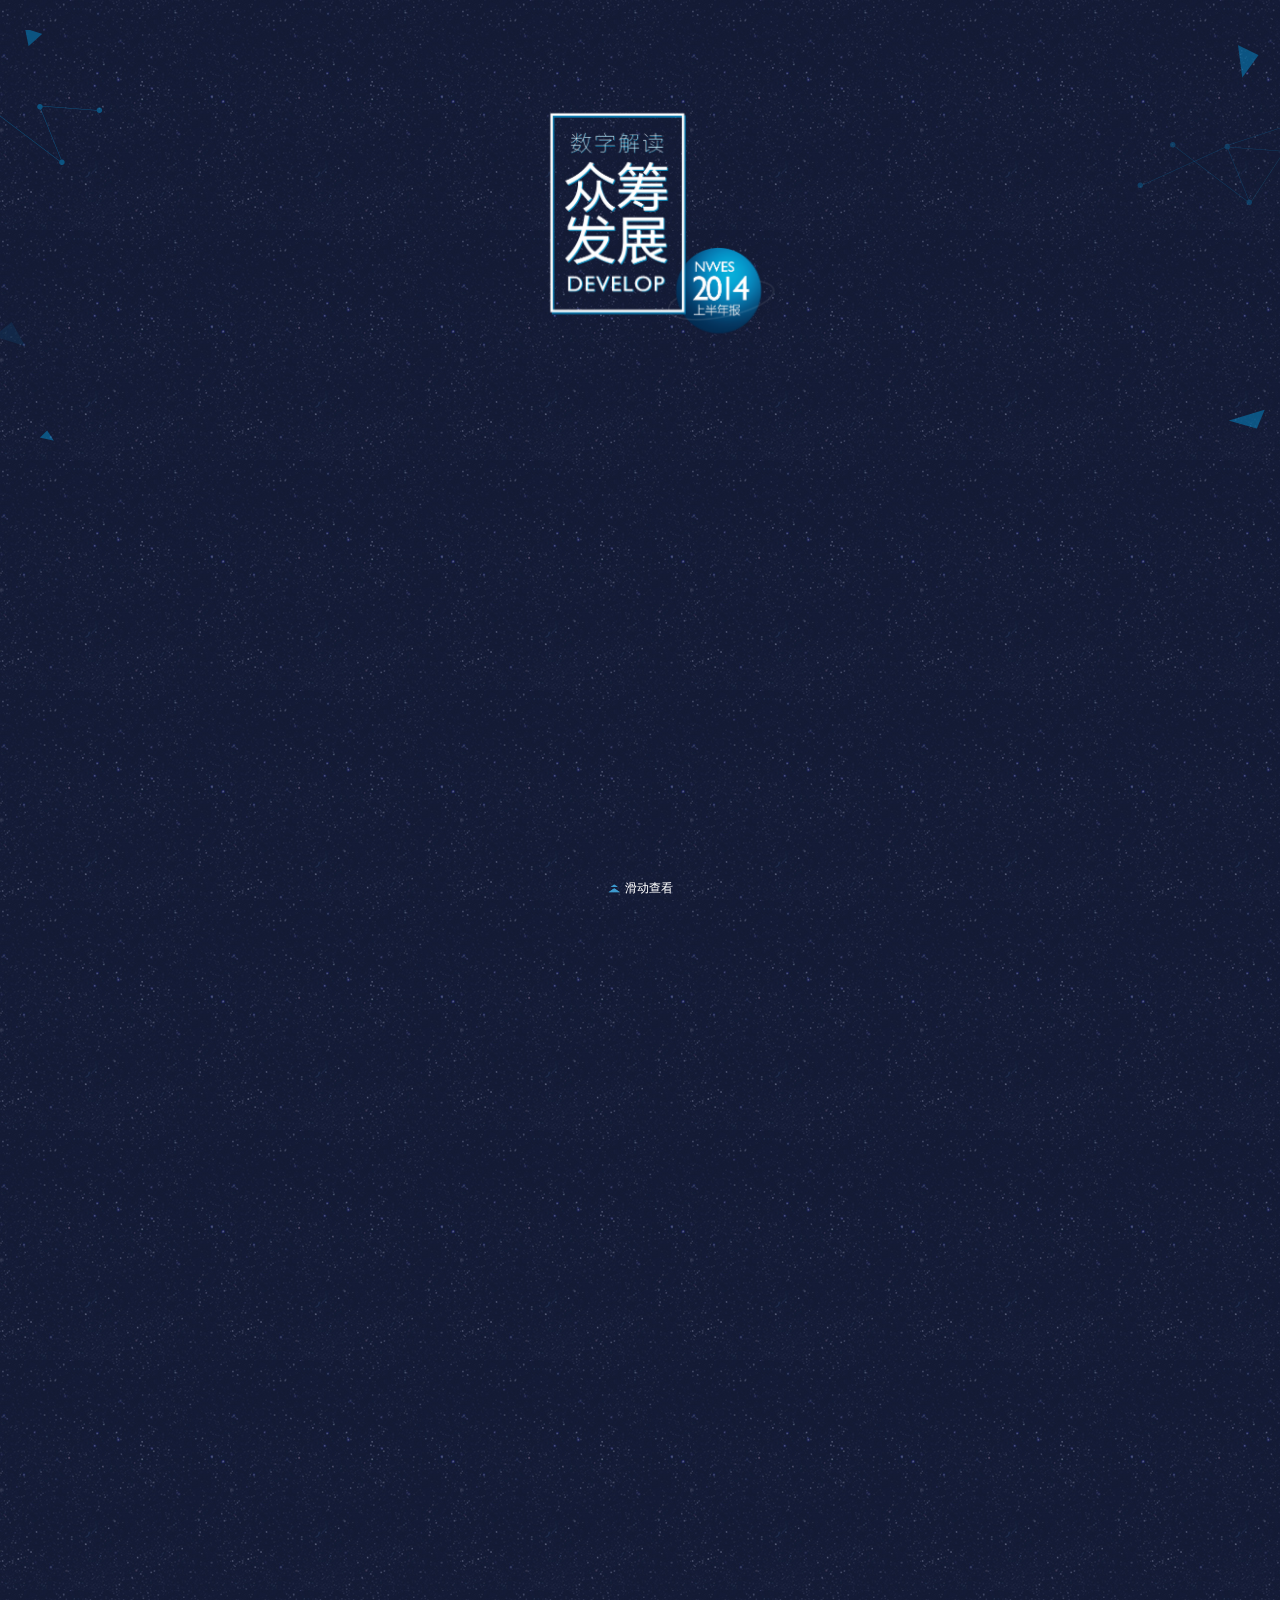
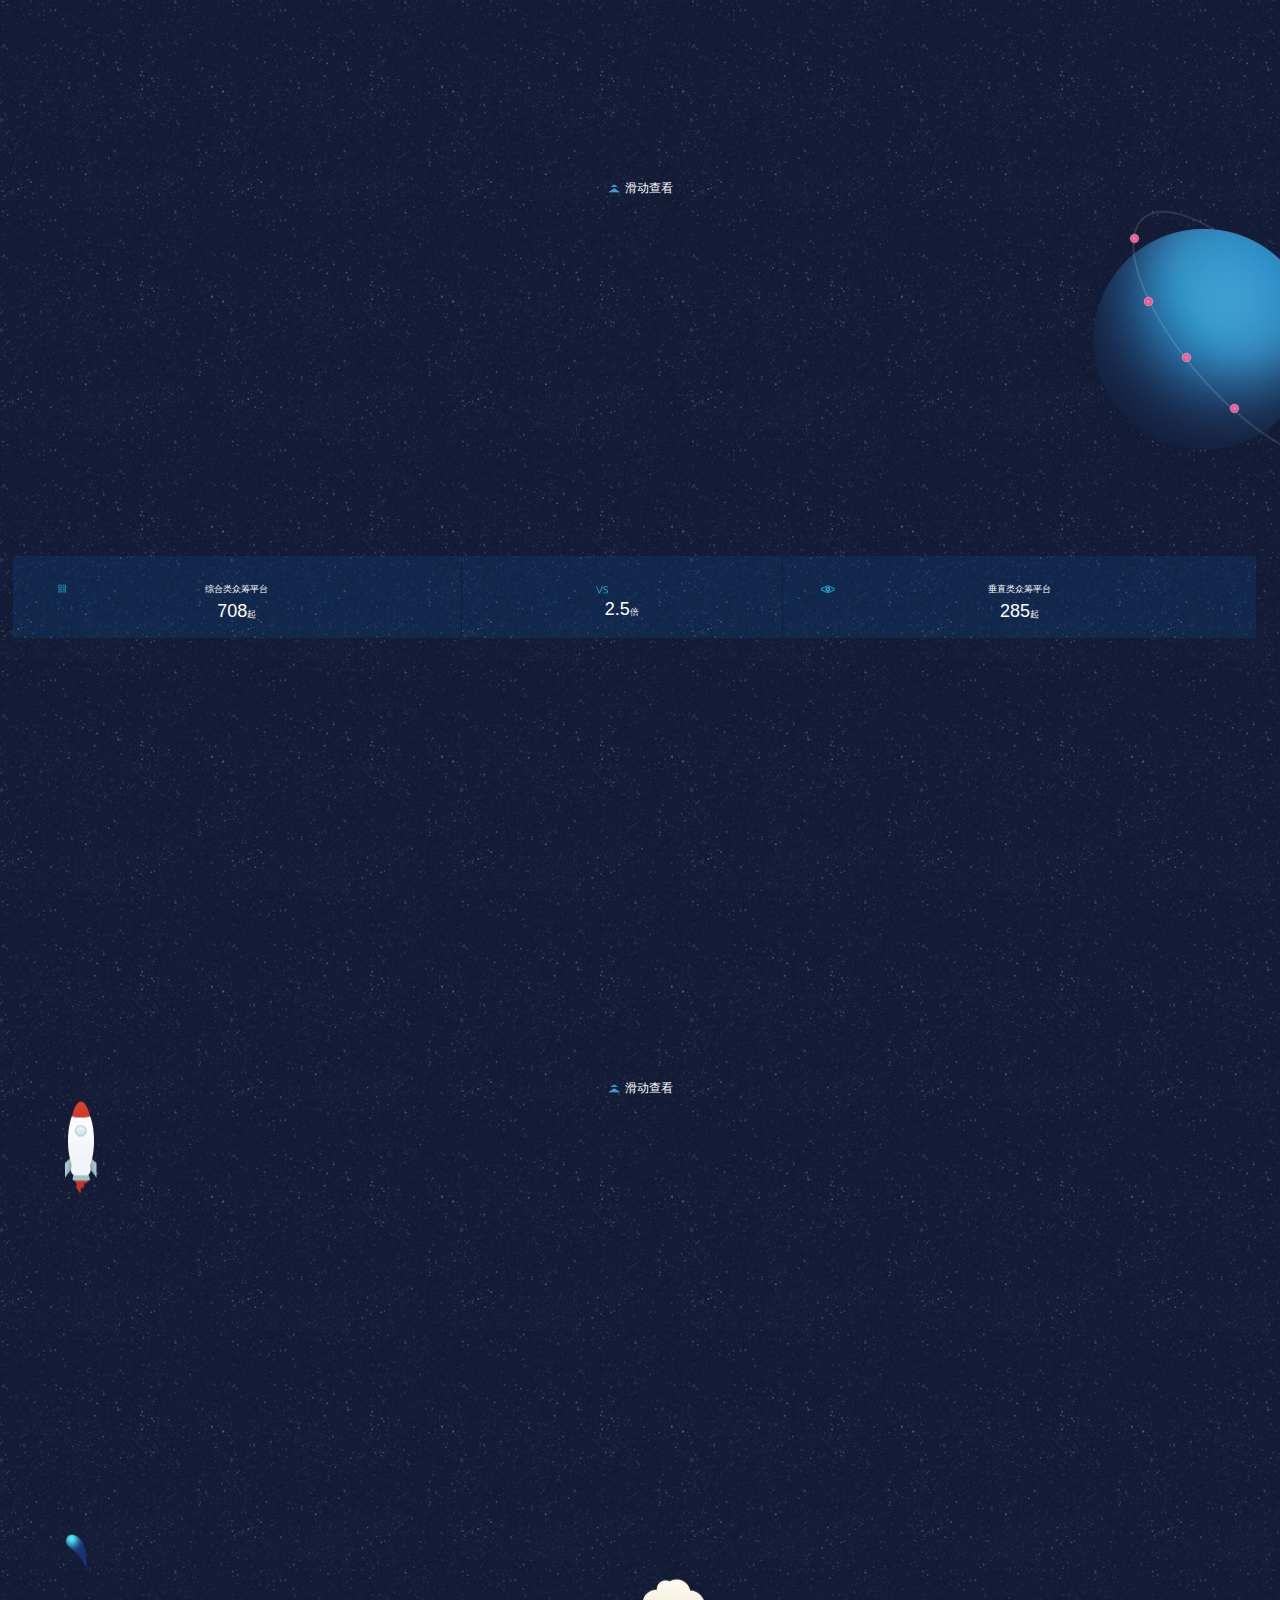
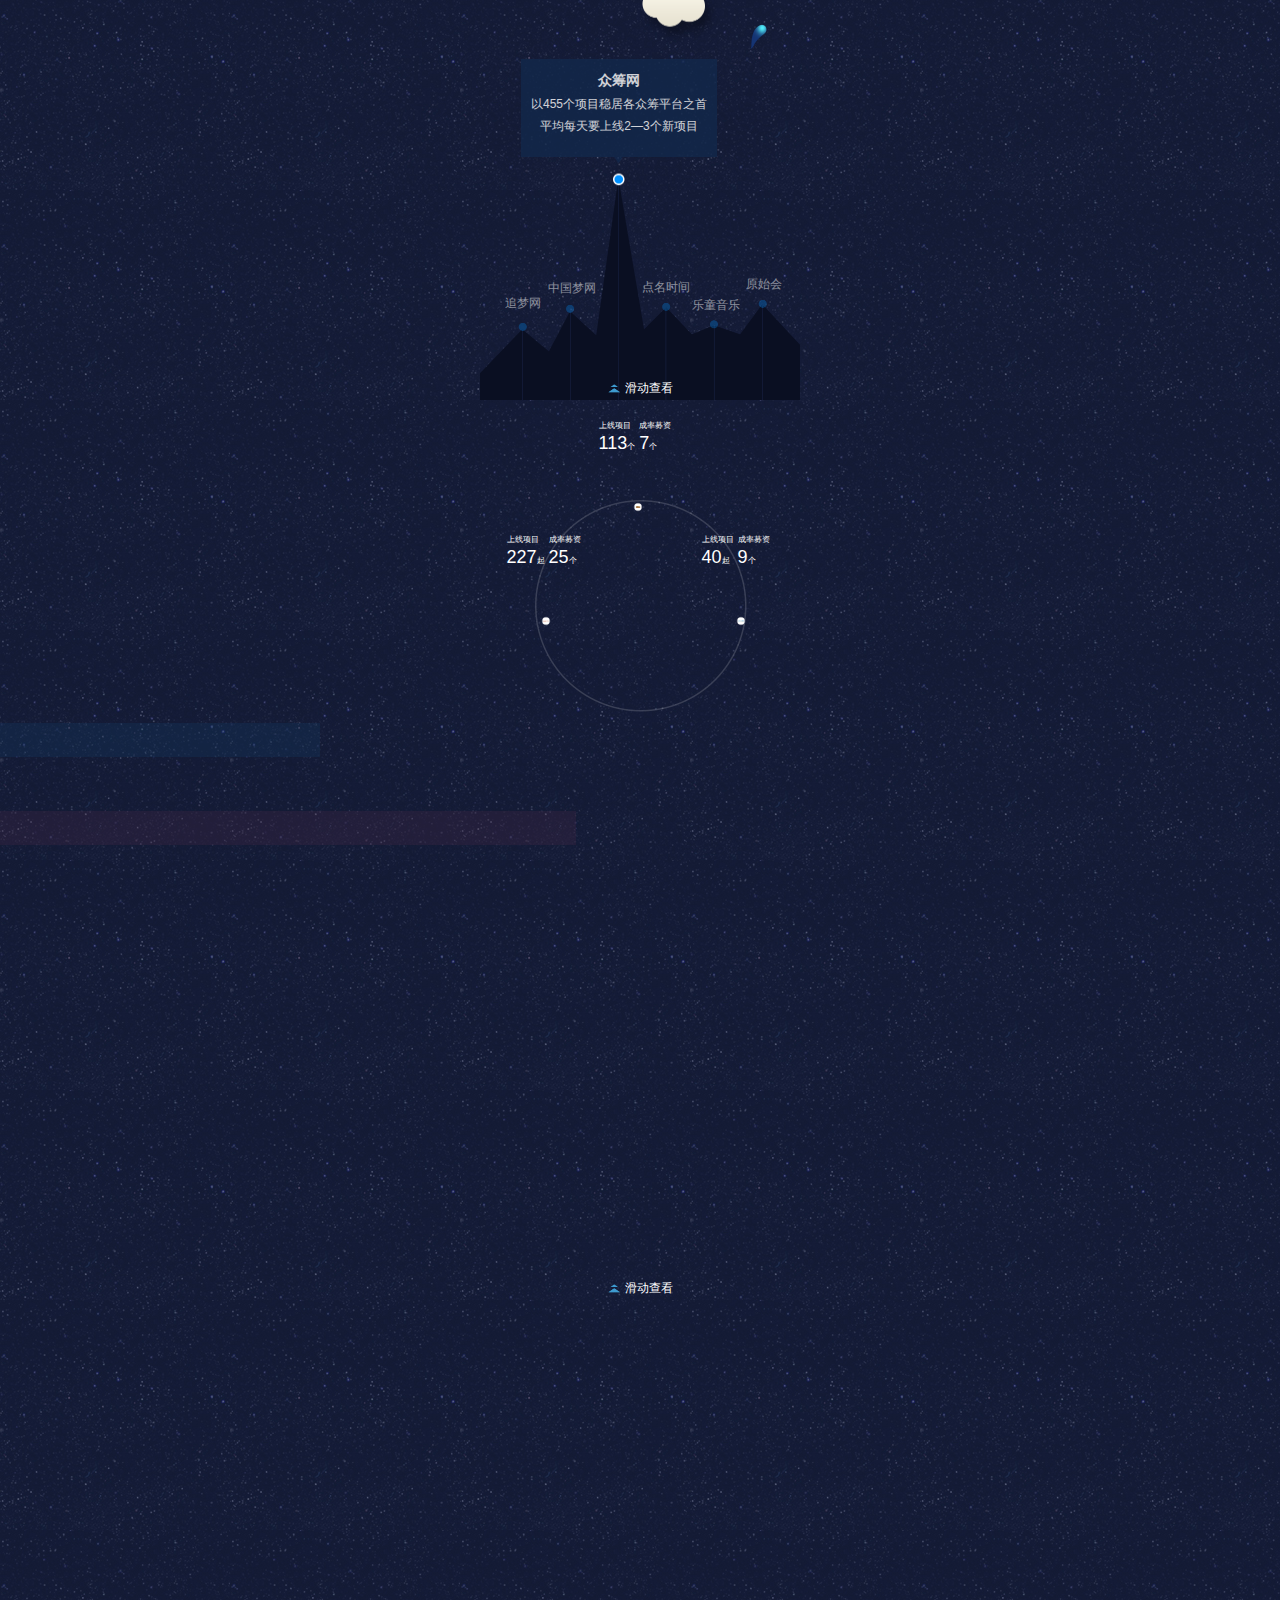
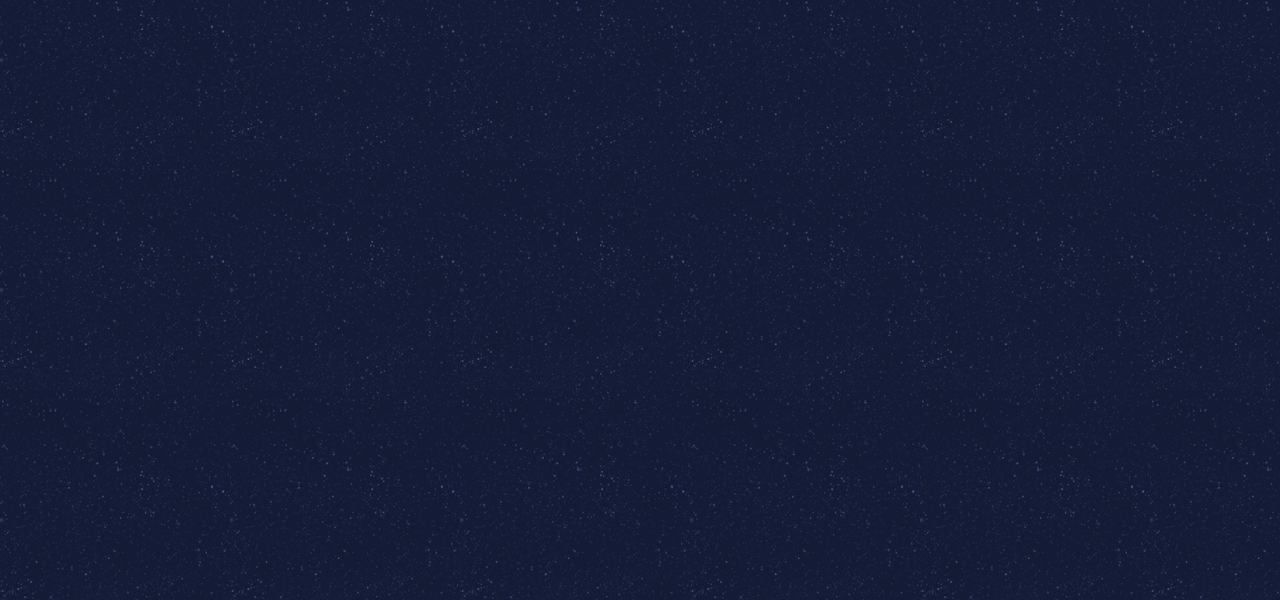
==== index.html @ b4672c08 "m" ====
<!DOCTYPE html>
<html>
<head>
<meta charset="utf-8"/>
<title>众筹网触屏版</title>
<meta http-equiv="Cache-Control" content="no-cache">
<meta name="viewport" content="width=device-width, initial-scale=1.0, user-scalable=0">
<meta content="telephone=no" name="format-detection">
<!-- Replace favicon.ico & apple-touch-icon.png in the root of your domain and delete these references -->
<link rel="apple-touch-icon" href="/apple-touch-icon.png">
<link href="static/css/m-base.css" rel="stylesheet" type="text/css">
<script src="static/js/zepto.min.js"></script>
<link href="static/css/m-index.css" rel="stylesheet" type="text/css">
</head>
<body>
<div class="wrap">
  <div class="sec">
    <section class="content-box bg02 clearfix">
      <div id="scene" class="arrow-bg">
        <ul class="layer" data-depth="1.00">
          <li class="bgli01"></li>
          <li class="bgli02"></li>
          <li class="bgli03"></li>
         <li class="bgli04"></li>
        <li class="bgli05"></li>
        <li class="bgli06"></li>
         <li class="bgli07"></li>
        </ul>
      <div class="m-round2014"></div>
      <div class="tupian"></div>
      <div class="down-artrow"><span class="span-bg"></span>滑动查看</div> 
      </div>
     
    </section>
    <section class="content-box bg02  clearfix">
    <div class="arrow-bg" >
<!--      <ul class="layer" data-depth="1.00">
        <li class="bgli08"></li>
        <li class="bgli09"></li>
        <li class="bgli10"></li>
        <li class="bgli11"></li>
        <li class="bgli12"></li>
        <li class="bgli13"></li>
        <li class="bgli14"></li>
      </ul>-->
     
      <div class="qiu-box01 qiu-bg1">
        <div class="america">
          <div class="width-css clearfix first-show"> <span class="span01">
            <p>美国</p>
            <em>2014</em><br>
            上半年 </span> <span class="span02 maring-top">募资案例约<br>
            <em>5600</em>起</span> </div>
          <div class="width-css"> <span class="span02">投资人数<br>
            <em>281</em>万人</span> <span class="span02">募资成功率<br>
            <em>206.28</em>%</span> <span class="span02">拟募资金额超<br>
            <em>1</em>亿美金</span> <span class="span02">实际募资金额超<br>
            <em>2</em>亿美金</span> </div>
        </div>
      </div>
      <div class="qiu-box02 qiu-bg2">
        <div class="america">
          <div class="width-css clearfix"> <span class="span01">
            <p>中国</p>
            <em>2014</em><br>
            上半年 </span> <span class="span02 maring-top">募资案例约<br>
            <em>1423</em>起</span> </div>
          <div class="width-css"> <span class="span02">投资人数<br>
            <em>11</em>万人</span> <span class="span02">募资成功率<br>
            <em>9.1</em>%</span> <span class="span02">拟募资金额超<br>
            <em>20</em>亿人民币</span> <span class="span02">实际募资金额超<br>
            <em>1.9</em>亿人民币</span> </div>
        </div>
      </div>
      <div class="second-fly"></div>
      <div class="down-artrow"><span class="span-bg"></span>滑动查看</div> 
    </div>

     
    </section>
    <!--three-->
    <section class="content-box bg02 clearfix">
         <div class="page_three clearfix"> 
            <ul class="page_l">
                <li class="li_br">
                    <i class="star"></i>
                    <p>股权类众筹事件</p>
                    <p class="mb"><span>430</span>起</p>
                    <p>募集金额</p>
                    <p><span>15563</span>万</p>
                </li>
                <li class="li_bo">
                    <i class="money"></i>
                    <p>奖励类众筹事件</p>
                    <p class="mb"><span>933</span>起</p>
                    <p>实际参与投资人</p>
                    <p class="mb"><span>10.8</span>万</p>
                    <p>募集资金</p>
                    <p><span>3228.07</span>万</p>
                </li>
            </ul>
            <div class="page_r">
                <div class="ball">                    
                    <div class="m_wrap">
                      <div class="d_money"></div>
                      <span class="s_money"><i class="i_money"></i></span>
                    </div>
                    <div class="st_wrap">
                       <div class="d_star"></div>
                       <span class="s_star"><i class="i_star"></i></span>
                    </div>
                    <div class="g_wrap">
                       <div class="d_grid"></div>
                       <span class="s_grid"><i class="i_grid"></i></span>
                    </div>
                    <div class="v_wrap">
                      <div class="d_view"></div>
                      <span class="s_view"><i class="i_view"></i></span>
                    </div>                   
                </div>
            </div>
         </div> 
         <div class="d_box">
             <ul>
                 <li class="liGrid">
                     <i class="i_Grid"></i>
                     <p>综合类众筹平台</p>
                     <p><span>708</span>起</p>
                 </li>
                 <li class="liVs">
                     <i class="i_Vs"></i>
                     <p><span>2.5</span>倍</p>
                 </li>
                 <li class="liView">
                     <i class="i_View"></i>
                     <p>垂直类众筹平台</p>
                     <p><span>285</span>起</p>
                 </li>
           </ul>
         </div>
         <div class="down-artrow"><span class="span-bg"></span>滑动查看</div> 
    </section>

    <!-- four start-->
    <section class="content-box bg02 m-box clearfix">
        <div class="m-box-01">
            <p class="s-cloud"></p>
            <p class="s-cloud01"></p>
            <p class="s-cloud02"></p>
            <p class="s-cloud03"></p>
            <p class="s-cloud04"></p>
            <p class="s-cloud05"></p>     
            <div class="bg-img">
                <div class="s-cloud06">
                   <h3>众筹网</h3>
                   <p>以455个项目稳居各众筹平台之首</p>
                   <p>平均每天要上线2—3个新项目</p>
                   <p class="z-triangle"></p>          
                </div> 
                <div class="s-cloud07"></div>
                <div class="m-link">
                    <a class="z-01" href="###">追梦网</a>
                    <a class="z-02" href="###">中国梦网</a>
                    <a class="z-03" href="###">点名时间</a>
                    <a class="z-04" href="###">乐童音乐</a>
                    <a class="z-05" href="###">原始会</a>
                </div>
            </div>
             <div class="down-artrow"><span class="span-bg"></span>滑动查看</div> 
         </div>
         
    </section>    
    <!--fiive-->
    <section class="content-box bg02  clearfix">
        <div class="m-rounds">
          <div class="m-round-content">
            <ul>
              <li >
                <p class="clearfix p-width"> <span class="span02">上线项目<br>
                  <em>113</em>个</span> <span class="span02">成率募资<br>
                  <em>7</em>个</span> </p>
                <div class="m-pos">
                  <div class="m-outlayr"></div>
                  <span class="ysh"></span> </div>
              </li>
              <li>
                <p class="clearfix p-width"> <span class="span02">上线项目<br>
                  <em>227</em>起</span> <span class="span02">成率募资<br>
                  <em>25</em>个</span>  </p>
                <div class="m-pos">
                  <div class="m-outlayr"></div>
                  <span class="tsh"></span> </div>
              </li>
              <li>
                <p class="clearfix p-width"><span class="span02">上线项目<br>
                  <em>40</em>起</span> <span class="span02">成率募资<br>
                  <em>9</em>个</span>  </p>
                 <div class="m-pos">
                  <div class="m-outlayr"></div>
                  <span class="djt"></span> </div>
              </li>
            </ul>
          </div>
        </div>
        <div class="m-content-lilist clearfix">
          <li>
            <p class="p-pos"></p>
            <p class="p-pos-content"><span class="span-float"><em>3258</em>万</span><span>天使会</span></p>
          </li>
          <li>
            <p class="p-pos gren"></p>
            <p class="p-pos-content gren-pos"><span class="span-float"><em>1123</em>万</span><span>大家投</span></p>
          </li>
          <li>
            <p class="p-pos red"></p>
            <p class="p-pos-content red-pos"><span class="span-float"><em>11128</em>万</span><span>原始会</span></p>
          </li>
         
        <div class="down-artrow"><span class="span-bg"></span>滑动查看</div> 
        </div>
        
          <div class="round-fly"></div>
    </section>
     <!--six-->
     <section class="content-box bg02 clearfix">
            <div class="six-wrap">
                <div class="six-intro">
                    <div class="six-intro-list">
                        <div class="six-intro-list-wrap">
                            <div class="tit-1"></div>
                            <ul>
                                <li>单个项目成功募资</li>
                                <li class="mb5">
                                    <i class="ico_two"></i>
                                    <i class="ico_point"></i>
                                    <i class="ico_eight"></i>
                                    <i class="ico_six"></i>
                                    <i class="ico_five"></i>
                                    万
                                </li>
                                <li>每人投资近</li>
                                <li>
                                    <i class="ico_two"></i>
                                    <i class="ico_nine"></i>
                                    <i class="ico_seven"></i>
                                    万
                                </li>
                            </ul>
                        </div>                       
                    </div>
                    <div class="bor-r"></div>
                    <div class="six-intro-list">
                        <div class="six-intro-list-wrap">
                            <div class="tit-2"></div>
                            <ul>
                                <li>单个项目成功募资</li>
                                <li class="mb5">
                                   <i class="ico_seven"></i>
                                   <i class="ico_seven"></i>
                                    <i class="ico_point"></i>
                                    <i class="ico_eight"></i>
                                   
                                    万
                                </li>
                                <li>每人投资近</li>
                                <li>
                                    <i class="ico_one"></i>
                                    <i class="ico_five"></i>
                                    <i class="ico_point"></i>
                                    <i class="ico_three"></i>
                                     <i class="ico_five"></i>
                                    万
                                </li>
                            </ul>
                        </div>                       
                    </div>
                </div>
                <div class="six-footer">
                    <div class="seal"></div>
                    <div class="six-f-intro tc">
                         <p>目前众筹模式全球45个国家成为数十亿美元的产业</p>
                         <p class="six-f-line"></p>
                         <p class="six-f-profect">预计<br><i class="ico_two"></i><i class="ico_zero"></i><i class="ico_two"></i><i class="ico_five"></i>年</p>
                        <p class="six-f-devp">中国众筹规模将达到460亿美元至500亿美元，<br>全球规模将达到960亿美元。</p>
                        <p class="six-f-copy">©2014 <em>北京东方联合投资管理有限公司</em> zhongchou.cn 版权所有</p>
                    </div>
                    <div class="fly"></div>
                    <div class="six-footer-bg"></div>
                </div>
            </div>
        </section>
  </div>
</div>
<div id="land" class="land">
  <p>请使用竖屏</p>
</div>
<script type="text/javascript">

    var pageWidth,pageHeight;
    var curPage = 0;

    function initPage(){
        pageWidth = $(window).width();
        pageHeight = $(".wrap").height();
        pages = $(".wrap section");
        $(".bg .bg_sec").css("height",pageHeight);
        var bg_sec_height = $('.bg .bg_sec').height();
        $(".svg").css("height",bg_sec_height*8);

        $(".wrap section").css({
            "width":pageWidth+"px",
            "height":pageHeight+"px"
        });
        secHeight = pageHeight * $(".wrap section").length;
        lineHeight = 832 * secHeight / pageHeight;

        $(".sec, .line").addClass("drag");
        animatePage(curPage);

    }
    function onStart (e) {
        if(movePrevent == true){
            event.preventDefault();
            return false;
        }
        if($(e.target).parents("#container").length==1){
            scrollPrevent = true;
        }else{
            scrollPrevent = false;
        }

        $(".map").on('click', function(e){
            $(".map_show").addClass("show");
        })

        if(!$(e.target).parents("#container").length==1){
            $(".map_show").removeClass("show");
        }

        touchDown = true;

        // 起始点，页面位置
        startX = e.pageX;
        startY = e.pageY;
        //margin = parseInt($(".sec").css("top"));
        //-webkit-transform:translateY(0px)

        //matrix(1, 0, 0, 1, 0, 8)

        $(".sec, .line").addClass("drag");

        margin = $(".sec").css("-webkit-transform");
        //margin = "matrix(1, 0, 0, 1, 0, -50)";
        margin = margin.replace("matrix(", "");
        margin = margin.replace(")", "");
        margin = margin.split(",");
        margin = parseInt(margin[5]);
    }

    function onMove (e, oe) {
        if(movePrevent == true || touchDown != true){
            event.preventDefault();
            return false;
        }
        event.preventDefault();
        if( scrollPrevent==false && e.pageY!=startY){
            var temp = margin + e.pageY - startY;
            $(".sec").css("-webkit-transform", "matrix(1, 0, 0, 1, 0, "+temp+")");
            var b =  lineHeight / secHeight * temp;
            $(".line").css("-webkit-transform", "matrix(1, 0, 0, 1, 0, "+b+")");
        }
    }

    function onEnd (e) {
        if(movePrevent == true){
            event.preventDefault();
            return false;
        }

        touchDown = false;

        if( scrollPrevent==false ){
            // 抬起点，页面位置
            endX = e.pageX;
            endY = e.pageY;
            // swip 事件默认大于50px才会触发，小于这个就将页面归回
            if( Math.abs(endY-startY)<=50) {
                animatePage(curPage);
            }else{
                if(endY>startY){
                    prevPage();
                }else{
                    nextPage();
                }
            }
        }

        $(".sec, .line").removeClass("drag");
    }

    function prevPage(){
        var newPage = curPage - 1;
        animatePage(newPage);
        
    }
    function nextPage(){
        var newPage = curPage + 1;
        animatePage(newPage);
    }
    
    function animatePage( newPage ){
        if(newPage<0){
            newPage = 0;
        }
        if(newPage>$(".wrap section").length-1){
            newPage = $(".wrap section").length-1;
        }
    
        curPage = newPage;
        var newMarginTop = newPage * (-pageHeight);
        $(".sec").css({
            "-webkit-transform" : "matrix(1, 0, 0, 1, 0, "+newMarginTop+")"
        });
    
        var newTop = -parseInt(curPage*pageHeight*(lineHeight/secHeight));
        $(".line").css({
            "-webkit-transform" : "matrix(1, 0, 0, 1, 0, "+newTop+")"
        });
    
        movePrevent = true;
        setTimeout("movePrevent=false;", 300 );
    
        // 每页动画
        if( !$(pages[curPage]).hasClass("sec0" + (curPage+1) + "_show") ){
            $(pages[curPage]).addClass("sec0" + (curPage+1) + "_show");
        }
        $(pages[curPage-1]).removeClass("sec0" + (curPage) + "_show");
        $(pages[curPage+1]).removeClass("sec0" + (curPage+2) + "_show");
    
    }


    document.body.addEventListener('touchstart', function (e) {
        e = e.changedTouches[0];
        onStart(e);
    });

    document.body.addEventListener('touchmove', function (e) {
        onMove(e.changedTouches[0], e);
    });

    document.body.addEventListener('touchend', function (e) {
        onEnd(e.changedTouches[0]);
    });

    document.addEventListener('orientationchange', function(e){
        orient();
    });

    function orient() {
      if (window.orientation == 0 || window.orientation == 180) {
          $("#land").hide();
          return false;
      }
      else if (window.orientation == 90 || window.orientation == -90) {
          $("#land").find("p").css("top",$(window).height()/2).css("left",$(window).width()/2-80);
          $("#land").show();
          return false;
      }
    }

    $(document).ready(function(){
        initPage();
        $('#scene').parallax();
    });

    </script>
<script src="static/js/jquery.parallax.min.js"></script>
</body>
</html>
---- static/css/m-base.css ----
@charset "utf-8";
html, body, button, input, select, textarea {font: 12px/1.5 "Helvetica Neue", Helvetica, STHeiTi, sans-serif;}
body, 
div,dl,dt,dd,ul,ol,li,
h1,h2,h3,h4,h5,h6,pre,code,
form,fieldset,legend,input,textarea,
p,blockquote,th,td,hr,button,
footer,header,hgroup,menu,nav,section{margin:0;padding:0;}
header,footer,section,article,aside,nav,hgroup,address,figure,figcaption,menu,details{display:block;}
table{border-collapse:collapse;border-spacing:0;}
caption,th{text-align:left;font-weight:normal;}
html,body,fieldset,img,iframe,abbr{border:0;}
html{-webkit-text-size-adjust: 100%;-ms-text-size-adjust: 100%;}
i,em{font-style:normal;}
ol,ul,li{list-style:none;}
h1,h2,h3,h4,h5,h6,small{font-size:100%;font-weight:normal}
textarea{overflow:auto;resize:none;}
label{cursor:default;}
a,button{cursor:pointer;}
a,a:hover{text-decoration:none;}
iframe{	display: block;}
input[type="submit"]{ border:none;}
button,input,select,textarea{font-size: 100%;}
button[disabled],html input[disabled]{cursor: default;}
input[type="checkbox"],input[type="radio"] {padding:0;box-sizing:border-box; vertical-align:-2px; margin:0px 3px 0px 0px; cursor:pointer;}
.inline-block {display: inline-block; *display: inline; zoom: 1;}
::-webkit-input-placeholder{color:#999;}
:-moz-placeholder{ color:#555;}
::-moz-placeholder{color:#555;}
:-ms-input-placeholder{color:#555;}
a {outline: none;}
.tl{ text-align:left !important;}
.tc{ text-align:center;}
.tr{ text-align:right;}
.bc{ margin-left:auto; margin-right: auto;}
.fl{ float:left;}
.fr{ float:right;}
.vm{ vertical-align:middle;}
.vt{ vertical-align:top;}
.pr{ position:relative;}
.pa{ position:absolute;}
.abs-right{ position: absolute; right:0;}
.abs-left{ position: absolute; left:0;}
.hidden{display:none;}
.fb{font-weight:bold;}
.fn{font-weight:normal;}
.no-unl{text-decoration:none;}
.word-break{word-break:break-all; word-wrap:break-word;}
.gray{color:#A5A5A5;}
.red{color:#ED5E58;}
.blue{color:#00f;}
.yellow{color:#FDB96E;}
.violet{ color:#A98FAC;}
.green{ color:#33cdd6 !important;}
.black{color:#000;}
.white{color:#fff;}
.link{color:#597ec5;}
.w215{width:215px;}
.w223{width:223px;}
.w300{width:300px;}
.w308{width:308px;}
.w620{ width:620px;}
.w628{width:628px;}
.w705{width:705px;}
.w713{width:713px;}
.w715{width:715px;}
.w950{width:950px;}
.w958{width:958px;}
.pt15{ padding-top:15px;}
.bg-red{ background:#FF6559;}
.bg-gray{ background:#BFBFBF;}
.bg-f0eff5{ background:#F8F8F8;}
.bg-yellow{ background:#f6aa31;}
.bg-lightgray{ background:#f8f8f8;}
.bg-none{ background:none !important;}
.bn{ border:none !important;}
---- static/css/m-index.css ----
/*2014-08-11数字半年报*/
/*基本布局*/
body{ color:#555; min-height:460px; line-height:22px; background-color:#FFF; position:relative;}
a{ color: #555;}
.font-yen{font-family:'Microsoft YaHei',STXihei,MingLiu;}
/* CLEARFIX */
.clearfix:after { content: "."; display: block; height: 0; clear: both; visibility: hidden;}
* html .clearfix { height: 1%;}
.clearfix { display: block; clear: both;}
input[type="text"],input[type="password"],input[type="button"],input[type="submit"]{outline: 0; -webkit-appearance:none; -moz-appearance:none; -webkit-tap-highlight-color:transparent;-webkit-transition:background-color;}


html,body{height:100%;}
.wrap{ height:100%; overflow:hidden;}
.wrap  .content-box{ height:100%; position:relative;}
.wrap   .bg01{ background: url(../images/h5/common/bg_01.jpg) no-repeat; background-size:cover;}
.arrow-bg{ width:100%; height:100%; position:relative;}
.arrow-bg li{ position:absolute; background-image:url(../images/h5/icon/icon.png);background-repeat:no-repeat; background-size:180px auto;  }
.arrow-bg li.bgli01{height:16px; width:18px;background-position:0 -87px; left:25px; top:30px;}
.arrow-bg li.bgli02{ width:22px; height:33px; background-position:0 -130px; right:20px; top:45px;}
.arrow-bg li.bgli03{ width:44px; height:34px; background-position:0 -182px; left:-6px;  top:320px;}
.arrow-bg li.bgli04{ width:14px; height:12px; background-position:0 -234px; left:40px;top:430px}
.arrow-bg li.bgli05{ width:36px; height:20px; background-position:0 -275px; right:15px; top:410px;}
.arrow-bg li.bgli06{ width:124px; height:66px; background-position:0 -358px; left:-20px; top:100px;}
.arrow-bg li.bgli07{ width:164px; height:90px; background-position:0 -430px; right:-20px; top:120px;}
.tupian{ position:absolute; z-index:6; background:url(../images/h5/icon/zhong.png) no-repeat; width:162px; height:229px; background-size:162px auto; left:50%;  top:105px;margin-left:-96px;}

.sec01_show .tupian{-webkit-animation:tupian 3s infinite linear alternate ;animation:tupian 3s infinite linear alternate;  }
@-webkit-keyframes  tupian{
	
	0%{top:105px;}
	50%{ top:119px;}
	100%{top:105px;}
	
}@keyframes  tupian{
	
	0%{top:105px;}
	50%{ top:119px;}
	100%{top:105px;}
	
	
}


.down-artrow{ position:absolute; bottom:2px; text-align:center;width:100%; z-index:6; height:20px; line-height:20px;color:#FFFFFF; font-size:12px;  }
/*.down-artrow span{ display:inline-block; background:url(../images/h5/icon/icon.png);background-repeat:no-repeat; background-size:180px auto; 	-webkit-transform-origin:50% 60%;
	transform-origin:50% 60%;
	-webkit-animation:breath .7s infinite linear alternate;
	animation:breath .7s infinite linear alternate;}
.down-artrow span.span-bg{ background-position:-2px  -4px; width:74px; height:69px;}*/

.down-artrow span.span-bg{ display:inline-block; background:url(../images/h5/icon/hudong33.png) no-repeat; background-size:13px auto; width:13px; height:10px; vertical-align:middle; color:#FFFFFF;margin-right:4px;	/*-webkit-transform:scale(.1,.1);-webkit-animation:breathr .7s infinite linear alternate;animation:breathr .7s infinite linear alternate;*/ }

/*
@-webkit-keyframes breathr{
	from{-webkit-transform:scale(.1,.1); }
	to{-webkit-transform:scale(1,1); }
}@keyframes breathr{
	from {transform:scale(.1,.1);}
	to {transform:scale(1,1);}
}
*/




.m-round2014{ background:url(../images/h5/icon/icon2014.png) no-repeat ; background-size:112px auto; height:95px; width:112px; left:50%;margin-left: 25px; position:absolute; z-index:5; top:245px;}
/*第二屏*/
.wrap .bg02{ background:url(../images/h5/common/star-bg_03.jpg)  repeat; position:relative;}
.land{background:url(../images/h5/common/star-bg_03.jpg) repeat; width:100%;height:100%;position: absolute;top: 0;left: 0;z-index: 10;display:none;color:white;}
.land p{font-size: 30px;width: 100%;position: absolute;}

.arrow-bg li.bgli08{ width:100px; height:68px; background-position:0 -522px; top:10px; right:30px;}
.arrow-bg li.bgli09{  width:36px; height:20px; background-position:0 -275px; right:25px; top:85px;}
.arrow-bg li.bgli10{ height:22px; width:14px;background-position:0 -321px; left:20px; bottom:50px;}
.arrow-bg li.bgli11{  width:44px; height:34px; background-position:0 -182px; left:50%;  top:252px; z-index:8; margin-left:-150px;}
.arrow-bg li.bgli12{  width:44px; height:34px; background-position:0 -182px; left:50%;  top:300px; z-index:8; margin-left:60px;}
.arrow-bg li.bgli13{  height:16px; width:18px;background-position:0 -87px; right:50%; top:66px; margin-right:-74px;}
.arrow-bg li.bgli14{  height:82px; width:120px;background-position:0 -589px; left:30px; bottom:110px;}


.qiu-box01{ position:absolute; background:url(../images/h5/icon/qiu.png) no-repeat; background-size:777px auto;background-repeat:no-repeat; width:100%;z-index:9; }
.qiu-box02{position:absolute; background:url(../images/h5/icon/qiu.png) no-repeat; background-size:777px auto; background-repeat:no-repeat;width:100%; z-index:9;}
.qiu-bg1{ width:288px; height:288px; background-position:-38px -32px;  top:70px; left:-60%;-webkit-opacity:0; transition: all 1s  ease-in-out 0;-webkit-transition:all 1s  ease-in-out  0;}
.qiu-bg2{width:265px; height:219px; background-position:-338px -140px; top:180px; right:-40%;-webkit-opacity:0; transition: all 1s ease-in-out 0;-webkit-transition:all 1s ease-in-out 0;}
/*圆球左右自动动画*/
.sec02_show  .qiu-bg1{ left:50%;;margin-left:-200px; -webkit-opacity:1;} 
.sec02_show .qiu-bg2{right:50%; margin-right:-200px; -webkit-opacity:1; } 
.sec02_show	 .width-css:first-child{-webkit-transition:all 2s ease-out 1s; -webkit-opacity:1;} 
.sec02_show	 .width-css:nth-child(2){-webkit-transition:all 2s ease-out  2s; -webkit-opacity:1;} 
<!--结束-->
.america{ position:relative;}
.width-css{ width:180px; color:#ffffff; padding-left:45px; opacity:0;}
.america span{ line-height:18px;}
.span01{ border:2px solid #fff ;  color:#FFFFFF; padding:10px; float:left; }
.span01 p{ text-align:center; font-size:23px; padding:10px 0;}
.span02{ padding-top:10px; margin-left:10px;float:left;  color:#ffffff; font-size:8px; text-align:left;}
.span02 em{ font-size:18px; line-height:18px;}
.maring-top{ margin-top:48px; padding-bottom:0;}
.qiu-bg2  .america{ left:50px; padding-left:35px; }
.qiu-bg2  .america .width-css{ width:150px; }
.qiu-bg1 .america{ left:50px; padding:10px 0 0 10px;}

/*飞碟*/
.second-fly{ background:url(../images/h5/icon/fly.png) no-repeat; width:68px; height:35px; background-size:68px 35px;  position:absolute;  left:32%; top:58%;-webkit-transition:all 1.5s ease-in-out /* linear*/ 1s;-webkit-opacity:0;}
.sec02_show .second-fly{ top:28%; left:70%; -webkit-opacity:1;}

/*four*/
.m-box{ position:relative;}
.m-box-01{ text-align:center; overflow:hidden;}
.s-cloud,.s-cloud01,.s-cloud02,.s-cloud03,.s-cloud04,.s-cloud05,.s-cloud06,.s-cloud07,.s-cloud06 p.z-triangle{background:url(../images/h5/icon/pio.png) no-repeat; display:inline-block; background-size:307px 269px;}
.s-cloud{ background-position:0px -7px; width:140px; height:97px; position:absolute; left:-50%; top:5%;}
.s-cloud01{ background-position:0px -7px; width:140px; height:97px; position:absolute; right:-50%; top:12%;}
.s-cloud02{ width:30px; height:40px; position:absolute; left:5%; top:48%; background-position:-141px 0px;}
.s-cloud03{ width:20px; height:30px; position:absolute; right:40%; top:58%; background-position:-171px 0px;}
.s-cloud04{ width:80px; height:65px; position:absolute; top:53%; background-position:0px -200px;}
.s-cloud05{ width:33px; height:93px; position:absolute; left:5%; background-position:-140px -60px;}
.s-cloud06{ background:#12284b; position:absolute; bottom:245px; left:41px; padding:10px 10px 20px 10px; opacity:0.8;}
.s-cloud06 h3{ font-size:14px; color:#fff; font-weight:bold; padding:0 0 2px 0;}
.s-cloud06 p{font-size:12px; color:#fff;}
.s-cloud06 p.z-triangle{ width:8px; height:7px; position:absolute; bottom:-7px; left:93px; background-position:-214px -239px;}
.s-cloud07{ width:13px; height:13px; position:absolute; bottom:216px; left:132px; background-position:-146px -43px;}
.bg-img{ background: url(../images/h5/icon/bg-pio.png) no-repeat; background-size:320px auto; width:320px; height:240px; position: absolute; bottom:-2px;left:50%; margin-left:-160px;}
.m-link{/* position:absolute; bottom:100px; display:inline-block;*/}
.m-link a{ color:#fff;font-size:12px; opacity:0.5;}
.m-link a.z-01{position:absolute; bottom:88px; left:25px;}
.m-link a.z-02{position:absolute; bottom:103px; left:68px;}
.m-link a.z-03{position:absolute; bottom:104px; left:162px;}
.m-link a.z-04{position:absolute; bottom:86px; left:212px;}
.m-link a.z-05{position:absolute; bottom:107px; left:266px;}
/*four加动画*/
/*云彩*/
.sec04_show .s-cloud{animation:mei infinite 6s linear 0s;-webkit-animation:mei infinite 6s linear 0s;}
.sec04_show .s-cloud01{animation:dong infinite 10s linear 0s;-webkit-animation:dong infinite 10s linear 0s;}	
/*.m-box:hover .s-cloud{left:100%;margin-left:-200px;}*/
.sec04_show .s-cloud04{/* transition:guo all 6s ease ease-in-out 0s;*/animation:guo 5s linear 0s;-webkit-animation:guo 5s linear 0s; right:10%;}
/**/
.sec04_show .s-cloud05{animation:mg 5s ease-out 0s;-webkit-animation:mg 5s ease-out 0s;top:-50%;} 
.sec04_show .s-cloud06{animation:mm 4s linear 2s;-moz-animation:mm 4s linear 2s;-webkit-animation:mm 4s linear 2s;-o-animation:mm 4s linear 2s;}
.sec04_show .s-cloud07{animation:com infinite .5s linear 2s;-webkit-animation:com infinite .5s linear 2s;}
/*s-cloud07*/
@keyframes com{
	from {transform:scale(1,1)}
	to {transform:scale(1.2,1.2)}
}
@-webkit-keyframes com{
	from{-webkit-transform:scale(1,1)}
	to{-webkit-transform:scale(1.2,1.2)}
}
/*s-cloud05*/
@keyframes mg{
	0% {top:100%;opacity: 0;}
	50% {top:80%;opacity: 1;}
	100% {top:-50%;opacity: 0;}
}
@-webkit-keyframes mg{
	0% {top:100%;opacity: 0;}
	50% {top:80%;opacity: 1;}
	100% {top:-50%;opacity: 0;}
}
@-moz-keyframes mg{
	0% {top:100%;opacity: 0;}
	50% {top:80%;opacity: 1;}
	100% {top:-50%;opacity: 0;}
}
@-o-keyframes mg{
	0% {top:100%;opacity: 0;}
	50% {top:80%;opacity: 1;}
	100% {top:-50%;opacity: 0;}
}
/*s-cloud*/
@keyframes mei{
	0% {left:100%;}	
	100% {left:-50%}
}
@-webkit-keyframes mei{
	0% {left:100%;}	
	100% {left:-50%}
}
@-moz-keyframes mei{
	0% {left:100%;}	
	100% {left:-50%}
}
@-o-keyframes mei{
	0% {left:100%;}	
	100% {left:-50%}
}
/*s-cloud01*/
@keyframes dong{
	0% {right:100%;}	
	100% {right:-50%}
}
@-webkit-keyframes dong{
	0% {right:100%;}	
	100% {right:-50%}
}
@-moz-keyframes dong{
	0% {right:100%;}	
	100% {right:-50%}
}
@-o-keyframes dong{
	0% {right:100%;}	
	100% {right:-50%}
}
/*s-cloud04*/
@keyframes guo{
	0% {right:-50%;}	
	100% {right:10%}
}
@-webkit-keyframes guo{
	0% {right:-50%;}
	100% {right:10%;}	
}
@-moz-keyframes guo{
	0% {right:-50%;}	
	100% {right:10%}
}
@-o-keyframes guo{
	0% {right:-50%;}	
	100% {right:10%}
}
/*众筹网*/
@keyframes mm{
	0% { opacity: 0;}	
	100% { opacity: 1;}
}
@-webkit-keyframes mm{
	0% { opacity: 0;}	
	100% { opacity: 1;}
}
@-moz-keyframes mm{
	0% { opacity: 0;}	
	100% { opacity: 1;}
}
@-o-keyframes mm{
	0% { opacity: 0;}	
	100% { opacity: 1;}
}


/*第五屏*/
.m-rounds{ background:url(../images/h5/icon/round_03.png) no-repeat center 0; background-size:221px auto; height:213px; position:relative; top:100px;}
.m-rounds .m-round-content{ height:213px; width:221px; margin:0 auto; position:relative;}
.m-rounds .m-round-content  li{ width:128px; text-align:center; position:absolute;}
.m-rounds .m-round-content  li:first-child{ left:44px; top:-84px;}
.m-rounds .m-round-content  li:nth-child(2){ left:-48px; top:30px;}
.m-rounds .m-round-content  li:nth-child(3){ left:147px; top:30px;}
.m-rounds .m-round-content p.p-width{ width:128px; padding:0 0 10px 23px;}

.ysh,.tsh,.djt{display:inline-block; width:74px; height:74px; border-radius:50%;position:absolute;  left:50%; margin-left:-37px; margin-top:-37px; top:50%;}
.ysh{ background:url(../images/h5/icon/icon02.jpg) no-repeat center #fff;  background-size:43px auto; }
.tsh{ background:url(../images/h5/icon/icon01.jpg) no-repeat  center #fff ; background-size:62px auto;  }
.djt{ background:url(../images/h5/icon/icon03.jpg) no-repeat  center #fff ; background-size:61px auto;}
.m-round-content  li  .span02{ margin-left:0; padding:2px; float:left; line-height:16px; text-align:left; }

/*圆移动*/
.m-pos{ position:relative; margin-top:40px; transform:scale(0.1,0.1);-webkit-transform:scale(0.1,0.1); -webkit-transition: all 1.5s ease-in-out;transition: all 1.5s ease-in-out; }
.m-outlayr{ height:86px; width:86px; border-radius:50%; background:#fff; opacity:.3; -webkit-opacity:.3;position:absolute; left:50%; margin-left:-43px; top:50%; margin-top:-43px;
	}
	
.sec05_show  .m-pos{transform: scale(1,1);-webkit-transform:scale(1,1); }
.sec05_show  .m-outlayr{-webkit-animation:breath 1s infinite linear alternate 1s;
animation:breath 1s infinite linear alternate 1s;}

.m-content-lilist{ width:100%; clear:both; margin-top:120px;}
.m-content-lilist{ width:100%; clear:both; margin-top:110px;}
.m-content-lilist li{ position: relative; height:34px; line-height:34px; margin:10px 0;}
.m-content-lilist li p.p-pos{ position:absolute; background:#143a62; opacity:0.3; top:0; left:-50%; width:75%; height:34px; z-index:5;}
.m-content-lilist li p.p-pos-content{ line-height:34px; position:absolute; left:-95%; top:0; color:#FFFFFF;  width:75%; padding:0 20px; z-index:6;}
.span-float{ display:block; float:right; padding-right:30px; }
.span-float em{ font-size:18px;}
.m-content-lilist li p.gren-pos{width:45%; }
.m-content-lilist li p.gren{background:#2f4c34; width:45%; }
.m-content-lilist li p span{ display:block;}
.m-content-lilist li p.red-pos{width:95%; }
.m-content-lilist li p.red{background:#472745; width:95%; }
/*.round-fly{ background:url(../images/h5/icon/pnground31.png) no-repeat center 0; background-size:64px auto; width:64px; height:48px; position:absolute;left:-20%; top:20px;transition: all 1s  linear  2s;}*/

.round-fly{ background:url(../images/h5/icon/pnground31.png) no-repeat center 0; background-size:64px auto; width:64px; height:48px; position:absolute;left:-20%; top:20px;-webkit-transition:all 2s ease-in-out /* linear*/ 2s;}
.sec05_show  .round-fly{left:50%; margin-left:84px; top:50%; margin-top:74px;}




/*.sec05_show  .round-fly{/*animation:fly-round 4s ease-in-out 6s;-webkit-animation:fly-round 4s ease-in-out 6s;*//*left:50%; margin-left:70px; top:50%; margin-top:34px;*/

/*斜线移动*/

/*@keyframes fly-round{
	0% { left:-20%; top:20px; }
	100% {  left:50%; margin-left:70px; top:50%; margin-top:34px;}
}
@-webkit-keyframes fly-round{
	0% {  left:-20%; top:20px;}
	100% {  left:50%; margin-left:70px; top:50%;}
}*/

/*横条移动动画*/
.sec05_show  .m-content-lilist li p.p-pos{ left:0; transition: all 1s  linear   0;-webkit-transition:all 1s  linear 0;}
.sec05_show  .m-content-lilist li p.p-pos-content{ left:0; transition: all 1s  linear  2s; }


.sec{z-index: 1;position: absolute;left: 0;top: 0;width: 100%;height: 100%;-webkit-transition:all 0.3s linear;-webkit-transform:translateY(0px);transition:all 0.3s linear;transform:translateY(0px);-webkit-backface-visibility:hidden;}

/*第三屏*/
.page_three{
	padding-top:10px; 
}
.page_l{
  float: left;  
  margin-left: -50px;  
  opacity: 0;
  -webkit-transition: all 2s linear 1s;

}
.sec03_show .page_l{
   margin-left: 0;
   opacity: 1;   
}
.page_l li{
	width: 116px;
	height: 100px;
	font-size: 9px;
	color: #ffffff;	
	margin-left: 12px;
	text-indent: 25px;
	position: relative;	
	padding-top: 13px;
	padding-bottom: 13px;
}
.page_l li.li_br{
	border-top:1px solid #14496d;
	border-bottom:1px solid #14496d;	
}
.page_l li.li_bo{	
	border-bottom:1px solid #14496d;
	height: 155px;
}
.page_l li i{
	display: block;
	background: url("../images/h5/icon/icons.png") no-repeat;
	position: absolute;
	top:13px;
	left: 5px;
	width: 14px;
	height: 18px;
}
.page_l li i.star{
	background-position: 0 4px;
	background-size: 14px auto;
}
.page_l li i.money{
	background-position: 0 -14px;
	background-size: 14px auto;
}
.page_l li p{
	height: 20px;
	line-height: 20px;
}
.page_l li p span{
	font-size: 18px;
}
.page_l li p.mb{
	margin-bottom: 12px;
}
.page_r{
	float: right;	
}
.ball{
	background: url("../images/h5/icon/ball.png") no-repeat;
	width: 187px;
	height: 240px;
	background-size: 187px auto;
	position: relative;

}
.ball .m_wrap,.ball .st_wrap,.ball .g_wrap,.ball .v_wrap{
	position: absolute;
	width: 47px;
	height: 47px;
    -webkit-transform:scale(.2); 
}
.sec03_show .ball .m_wrap,.sec03_show .ball .st_wrap,.sec03_show .ball .g_wrap,.sec03_show .ball .v_wrap{
	-webkit-transform:scale(1); 
}

@-webkit-keyframes shine{	
	from{-webkit-transform:scale(1);}
	to{-webkit-transform:scale(1.2);}	
}

.ball .m_wrap{
   top:5px;
   left: 18px;
   -webkit-transition:all 1s linear 0;
}
.ball .st_wrap{
   top:68px;
   left: 32px;
   -webkit-transition:all 1s linear .2s;
}
.ball .g_wrap{
   top:124px;
   left: 70px;
   -webkit-transition:all 1s linear .4s;
}
.ball .v_wrap{
   top:175px;
   left: 118px;
   -webkit-transition:all 1s linear .6s;
}
.ball .m_wrap .d_money,.ball .st_wrap .d_star,.ball .g_wrap .d_grid,.ball .v_wrap .d_view{
	width: 47px;
	height: 47px;	
	border-radius: 50%;
	opacity: .3;
	background: #ffffff;
	top:0;
	left: 0;
	position: absolute;
	opacity: .5;
	-webkit-animation:shine 1.2s ease-in-out 1s infinite alternate;
}

.ball .m_wrap .s_money,.ball .st_wrap .s_star,.ball .g_wrap .s_grid,.ball .v_wrap .s_view{
	width: 39px;
	height: 39px;
	display:block;
	border-radius: 50%;	
	background: #f75793;
	left: 4px;
	top:4px;
	position: absolute;
}

.ball span i{
	background: url("../images/h5/icon/icont.png") no-repeat;
	display: block;
	width: 14px;
	height: 13px;	
	margin-left: 13px;
	margin-top: 13px;
}
.ball span i.i_money{
	background-position: 0 0;
	background-size: 14px auto;
}
.ball span i.i_star{
	
	background-position: 0 -15px;
	background-size: 14px auto;	
}
.ball span i.i_grid{
	background-position: 0 -32px;
	background-size: 14px auto;
}
.ball span i.i_view{
	background-position: 0 -48px;
	background-size: 14px auto;
} 
.d_box {
	margin-top: 36px;	
}
.d_box ul{
	height: 100px;
}

.d_box li{	
	background-color: rgba(0,144,255,0.1);	
	float: left;
	color: #ffffff;
	font-size: 9px;	
	text-align: center;
	height: 42px;
	padding-top: 22px;
	padding-bottom: 18px;
	position: relative;
}
.d_box li p span{
	font-size: 18px;
}
.d_box li.liGrid{
	width: 35%;
	margin-left: 1%;
}
.d_box li.liVs{
	width: 25%;
	border-right: 1px solid #141c37;
	border-left: 1px solid #141c37;
}
.d_box li.liVs p{
	margin-top:20px;	
}
.d_box li.liView{
	width: 37%;
	margin-right: 1%;
}
.d_box li i{
	display: block;
	background: url("../images/h5/icon/icons.png") no-repeat;
	position: absolute;
}
.d_box li i.i_Grid{
    width: 12px;
	height: 12px;
	background-position: 0 -28px;
	background-size: 12px auto;
	top: 31%;
	left: 10%;
}
.d_box li i.i_Vs{
    width: 12px;
	height: 12px;
	background-position: 0 -46px;
	background-size: 12px auto;
	top: 36%;
	left: 42%;
}
.d_box li i.i_View{
    width: 16px;
	height: 9px;
	background-position: 0 -76px;
	background-size: 16px auto;
	top: 34%;
	left: 8%;
}
/* 放大 */
 @-webkit-keyframes pageTop {
	0% { opacity: 0; -webkit-transform: scale(0); }
	100% { opacity: 1; -webkit-transform: scale(1); }
}

.sec03_show .d_box  li:first-child{
	-webkit-animation:pageTop .6s ease 0s;
	-webkit-transform-origin: 0% 50%;
	
}
.sec03_show .d_box li:nth-child(2){
	-webkit-animation:pageTop .6s ease 0.5s;
	-webkit-transform-origin: 0% 50%;
}
.sec03_show .d_box li:nth-child(3){
	-webkit-animation:pageTop .6s ease 1s;
	-webkit-transform-origin: 0% 50%;
}  

/*最后一屏*/
/*transition:设置动画过渡的css属性名称 规定完成动画需要多少秒或毫秒 规定速度效果的速度曲线 定义动画效果何时开始*/
/*animation:动画名称 定义动画播放周期时间 动画的播放方式 延迟时间 播放次数 定义动画播放方向*/
.none{display:none;}
.six-wrap{padding:15px 0 0;}
.six-intro{height: 140px;background-color:rgba(0,142,197,.1);margin:-40px 20px 20px;-webkit-transition:all .5s ease .2s;opacity:0;}
.six-intro-list{width: 49%;float:left;}
.six-intro-list-wrap{padding:18px 0 0 18px;}
.bor-r{background-color:#131b35;height: 100%;float:left;width: 1px;}
.six-intro-list .tit-1{width: 88px;height: 13px;background:url(../images/h5/icon/jlszc.png) no-repeat;background-size:88px auto;}
.six-intro-list .tit-2{width: 72px;height: 15px;background:url(../images/h5/icon/gqzc.png) no-repeat;background-size:72px auto;}
.ico_one,.ico_two,.ico_three,.ico_four,.ico_five,.ico_six,.ico_seven,.ico_eight,.ico_nine,.ico_zero,.ico_point{height: 47px;background:url(../images/h5/icon/num.png) no-repeat;background-size:151px auto;} 
.ico_one,.ico_two,.ico_three,.ico_four,.ico_five,.ico_six,.ico_seven,.ico_eight,.ico_nine,.ico_zero,.ico_point{display:block;float:left;width: 11px;height: 14px;}
.ico_zero{background-position:-124px 0}
.ico_one{width: 7px;}
.ico_two{background-position:-10px 0}
.ico_three{background-position:-23px 0}
.ico_four{background-position:-37.5px 0}
.ico_five{background-position:-53px 0}
.ico_six{background-position:-66.5px 0}
.ico_seven{background-position:-80px 0}
.ico_eight{background-position:-94px 0}
.ico_nine{background-position:-109px 0}
.ico_point{background-position:-149px 0;width: 4px;}
.six-intro-list ul{padding-left:16px;color:#fff;font-size:8px;padding-top: 15px;line-height: 20px;}
.mb5{margin-bottom: 5px;}
.six-footer{position:relative;}
.six-footer-bg{width: 318px;height: 149px;background:url(../images/h5/icon/map.png) no-repeat center center;background-size:318px auto;position:absolute;bottom:0;left:50%;margin-left:-159px;opacity:0;-webkit-transition:all .5s ease 2.2s;}
.seal{background:url(../images/h5/icon/seal.png) no-repeat;background-size:71px auto;width: 71px;height: 104px;margin:-20px auto 10px;opacity:0;-webkit-transition:all .5s ease .2s;}
.fly{width: 68px;height: 35px;background:url(../images/h5/icon/fly.png) no-repeat;background-size:68px auto;position: absolute;right:-100px;top:60px;opacity:0;-webkit-transition:all 1s ease 2s;-webkit-transform:scale(.2,.2);}
.six-f-intro{color:#fff;font-size:12px;}
.six-f-line{width: 136px;height: 1px;background-color:#fff;margin:0 auto 10px;}
.six-f-profect{margin-bottom:5px;}
.six-f-profect i{display:inline-block;float:none;}
.six-f-devp{line-height: 20px;padding-bottom: 10px;}
.six-f-intro p{margin-top: -10px;opacity:0;}
.six-f-intro p:first-child{-webkit-transition:all .5s ease 0.5s;}
.six-f-intro p:nth-child(2){-webkit-transition:all .5s ease 1s;}
.six-f-intro p:nth-child(3){-webkit-transition:all .5s ease 1.5s;}
.six-f-intro p:nth-child(4){-webkit-transition:all .5s ease 2s;}
.six-f-intro p:last-child{-webkit-transition:all .5s ease 2.5s;}

.six-f-copy  em{ font-size:8px;}
/*最后一屏动画特效*/
.sec06_show .six-intro{margin-top:0;opacity:1;}
.sec06_show .seal{margin-top:0;opacity:1;}
.sec06_show .six-f-intro p{margin-top: 0;opacity: 1;}
.sec06_show .six-f-intro p:nth-child(2){margin-top:5px;}
.sec06_show .six-footer-bg{top:50%;margin-top:-75px;opacity: 1;}
.sec06_show .fly{opacity:1;right:15px;-webkit-transform:scale(1,1);}
.six-f-intro p{margin-top: -10px;opacity:0;}
.six-f-intro p:first-child{-webkit-transition:all .5s ease 0.5s;}
.six-f-intro p:nth-child(2){-webkit-transition:all .5s ease 1s;}
.six-f-intro p:nth-child(3){-webkit-transition:all .5s ease 1.5s;}
.six-f-intro p:nth-child(4){-webkit-transition:all .5s ease 2s;}
.six-f-intro p:last-child{-webkit-transition:all .5s ease 2.5s;}
/*最后一屏动画特效*/
.sec06_show .six-intro{margin-top:0;opacity:1;}
.sec06_show .seal{margin-top:0;opacity:1;}
.sec06_show .six-f-intro p{margin-top: 0;opacity: 1;}
.sec06_show .six-f-intro p:nth-child(2){margin-top:5px;}
.sec06_show .six-footer-bg{top:52%;margin-top:-75px;opacity: 1;}
.sec06_show .fly{opacity:1;right:15px;-webkit-transform:scale(1,1);}

/*呼吸效果动画*/
@-webkit-keyframes breath{
	from{-webkit-transform:scale(1,1); }
	to{-webkit-transform:scale(1.2,1.2); }
}@keyframes breath{
	from {transform:scale(1,1);}
	to {transform:scale(1.2,1.2);}
}


@-webkit-keyframes m-breath{
	from{-webkit-transform:scale(.1,.1)}
	to{-webkit-transform:scale(1,1)}
}@keyframes m-breath{
	from {transform:scale(.1,.1)}
	to {transform:scale(1,1)}
}
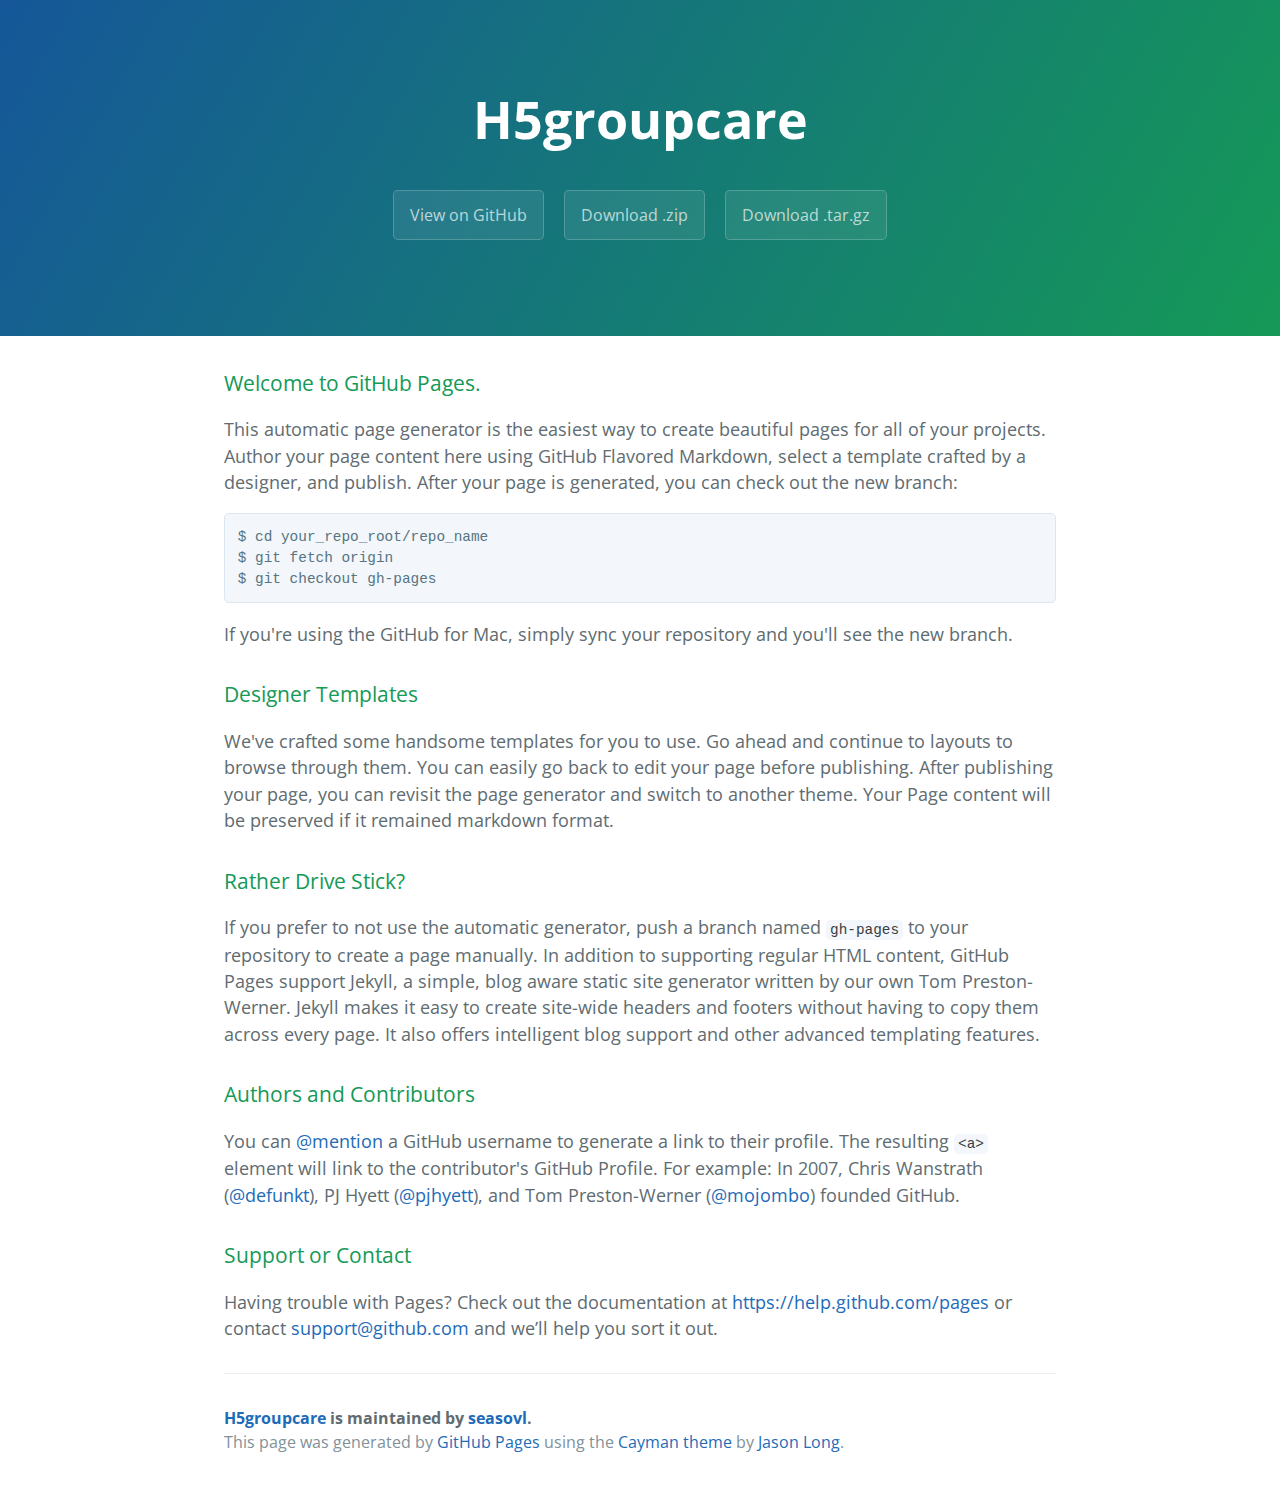
==== commit a4fa3bb3: "Create gh-pages branch via GitHub" ====
--- a/index.html
+++ b/index.html
@@ -1,480 +1,65 @@
-<!DOCTYPE html>
-<html>
-<head>
-<meta charset="utf-8"/>
-<title>众筹网触屏版</title>
-<meta http-equiv="Cache-Control" content="no-cache">
-<meta name="viewport" content="width=device-width, initial-scale=1.0, user-scalable=0">
-<meta content="telephone=no" name="format-detection">
-<!-- Replace favicon.ico & apple-touch-icon.png in the root of your domain and delete these references -->
-<link rel="apple-touch-icon" href="/apple-touch-icon.png">
-<link href="static/css/m-base.css" rel="stylesheet" type="text/css">
-<script src="static/js/zepto.min.js"></script>
-<link href="static/css/m-index.css" rel="stylesheet" type="text/css">
-</head>
-<body>
-<div class="wrap">
-  <div class="sec">
-    <section class="content-box bg02 clearfix">
-      <div id="scene" class="arrow-bg">
-        <ul class="layer" data-depth="1.00">
-          <li class="bgli01"></li>
-          <li class="bgli02"></li>
-          <li class="bgli03"></li>
-         <li class="bgli04"></li>
-        <li class="bgli05"></li>
-        <li class="bgli06"></li>
-         <li class="bgli07"></li>
-        </ul>
-      <div class="m-round2014"></div>
-      <div class="tupian"></div>
-      <div class="down-artrow"><span class="span-bg"></span>滑动查看</div> 
-      </div>
-     
-    </section>
-    <section class="content-box bg02  clearfix">
-    <div class="arrow-bg" >
-<!--      <ul class="layer" data-depth="1.00">
-        <li class="bgli08"></li>
-        <li class="bgli09"></li>
-        <li class="bgli10"></li>
-        <li class="bgli11"></li>
-        <li class="bgli12"></li>
-        <li class="bgli13"></li>
-        <li class="bgli14"></li>
-      </ul>-->
-     
-      <div class="qiu-box01 qiu-bg1">
-        <div class="america">
-          <div class="width-css clearfix first-show"> <span class="span01">
-            <p>美国</p>
-            <em>2014</em><br>
-            上半年 </span> <span class="span02 maring-top">募资案例约<br>
-            <em>5600</em>起</span> </div>
-          <div class="width-css"> <span class="span02">投资人数<br>
-            <em>281</em>万人</span> <span class="span02">募资成功率<br>
-            <em>206.28</em>%</span> <span class="span02">拟募资金额超<br>
-            <em>1</em>亿美金</span> <span class="span02">实际募资金额超<br>
-            <em>2</em>亿美金</span> </div>
-        </div>
-      </div>
-      <div class="qiu-box02 qiu-bg2">
-        <div class="america">
-          <div class="width-css clearfix"> <span class="span01">
-            <p>中国</p>
-            <em>2014</em><br>
-            上半年 </span> <span class="span02 maring-top">募资案例约<br>
-            <em>1423</em>起</span> </div>
-          <div class="width-css"> <span class="span02">投资人数<br>
-            <em>11</em>万人</span> <span class="span02">募资成功率<br>
-            <em>9.1</em>%</span> <span class="span02">拟募资金额超<br>
-            <em>20</em>亿人民币</span> <span class="span02">实际募资金额超<br>
-            <em>1.9</em>亿人民币</span> </div>
-        </div>
-      </div>
-      <div class="second-fly"></div>
-      <div class="down-artrow"><span class="span-bg"></span>滑动查看</div> 
-    </div>
-
-     
-    </section>
-    <!--three-->
-    <section class="content-box bg02 clearfix">
-         <div class="page_three clearfix"> 
-            <ul class="page_l">
-                <li class="li_br">
-                    <i class="star"></i>
-                    <p>股权类众筹事件</p>
-                    <p class="mb"><span>430</span>起</p>
-                    <p>募集金额</p>
-                    <p><span>15563</span>万</p>
-                </li>
-                <li class="li_bo">
-                    <i class="money"></i>
-                    <p>奖励类众筹事件</p>
-                    <p class="mb"><span>933</span>起</p>
-                    <p>实际参与投资人</p>
-                    <p class="mb"><span>10.8</span>万</p>
-                    <p>募集资金</p>
-                    <p><span>3228.07</span>万</p>
-                </li>
-            </ul>
-            <div class="page_r">
-                <div class="ball">                    
-                    <div class="m_wrap">
-                      <div class="d_money"></div>
-                      <span class="s_money"><i class="i_money"></i></span>
-                    </div>
-                    <div class="st_wrap">
-                       <div class="d_star"></div>
-                       <span class="s_star"><i class="i_star"></i></span>
-                    </div>
-                    <div class="g_wrap">
-                       <div class="d_grid"></div>
-                       <span class="s_grid"><i class="i_grid"></i></span>
-                    </div>
-                    <div class="v_wrap">
-                      <div class="d_view"></div>
-                      <span class="s_view"><i class="i_view"></i></span>
-                    </div>                   
-                </div>
-            </div>
-         </div> 
-         <div class="d_box">
-             <ul>
-                 <li class="liGrid">
-                     <i class="i_Grid"></i>
-                     <p>综合类众筹平台</p>
-                     <p><span>708</span>起</p>
-                 </li>
-                 <li class="liVs">
-                     <i class="i_Vs"></i>
-                     <p><span>2.5</span>倍</p>
-                 </li>
-                 <li class="liView">
-                     <i class="i_View"></i>
-                     <p>垂直类众筹平台</p>
-                     <p><span>285</span>起</p>
-                 </li>
-           </ul>
-         </div>
-         <div class="down-artrow"><span class="span-bg"></span>滑动查看</div> 
-    </section>
-
-    <!-- four start-->
-    <section class="content-box bg02 m-box clearfix">
-        <div class="m-box-01">
-            <p class="s-cloud"></p>
-            <p class="s-cloud01"></p>
-            <p class="s-cloud02"></p>
-            <p class="s-cloud03"></p>
-            <p class="s-cloud04"></p>
-            <p class="s-cloud05"></p>     
-            <div class="bg-img">
-                <div class="s-cloud06">
-                   <h3>众筹网</h3>
-                   <p>以455个项目稳居各众筹平台之首</p>
-                   <p>平均每天要上线2—3个新项目</p>
-                   <p class="z-triangle"></p>          
-                </div> 
-                <div class="s-cloud07"></div>
-                <div class="m-link">
-                    <a class="z-01" href="###">追梦网</a>
-                    <a class="z-02" href="###">中国梦网</a>
-                    <a class="z-03" href="###">点名时间</a>
-                    <a class="z-04" href="###">乐童音乐</a>
-                    <a class="z-05" href="###">原始会</a>
-                </div>
-            </div>
-             <div class="down-artrow"><span class="span-bg"></span>滑动查看</div> 
-         </div>
-         
-    </section>    
-    <!--fiive-->
-    <section class="content-box bg02  clearfix">
-        <div class="m-rounds">
-          <div class="m-round-content">
-            <ul>
-              <li >
-                <p class="clearfix p-width"> <span class="span02">上线项目<br>
-                  <em>113</em>个</span> <span class="span02">成率募资<br>
-                  <em>7</em>个</span> </p>
-                <div class="m-pos">
-                  <div class="m-outlayr"></div>
-                  <span class="ysh"></span> </div>
-              </li>
-              <li>
-                <p class="clearfix p-width"> <span class="span02">上线项目<br>
-                  <em>227</em>起</span> <span class="span02">成率募资<br>
-                  <em>25</em>个</span>  </p>
-                <div class="m-pos">
-                  <div class="m-outlayr"></div>
-                  <span class="tsh"></span> </div>
-              </li>
-              <li>
-                <p class="clearfix p-width"><span class="span02">上线项目<br>
-                  <em>40</em>起</span> <span class="span02">成率募资<br>
-                  <em>9</em>个</span>  </p>
-                 <div class="m-pos">
-                  <div class="m-outlayr"></div>
-                  <span class="djt"></span> </div>
-              </li>
-            </ul>
-          </div>
-        </div>
-        <div class="m-content-lilist clearfix">
-          <li>
-            <p class="p-pos"></p>
-            <p class="p-pos-content"><span class="span-float"><em>3258</em>万</span><span>天使会</span></p>
-          </li>
-          <li>
-            <p class="p-pos gren"></p>
-            <p class="p-pos-content gren-pos"><span class="span-float"><em>1123</em>万</span><span>大家投</span></p>
-          </li>
-          <li>
-            <p class="p-pos red"></p>
-            <p class="p-pos-content red-pos"><span class="span-float"><em>11128</em>万</span><span>原始会</span></p>
-          </li>
-         
-        <div class="down-artrow"><span class="span-bg"></span>滑动查看</div> 
-        </div>
-        
-          <div class="round-fly"></div>
-    </section>
-     <!--six-->
-     <section class="content-box bg02 clearfix">
-            <div class="six-wrap">
-                <div class="six-intro">
-                    <div class="six-intro-list">
-                        <div class="six-intro-list-wrap">
-                            <div class="tit-1"></div>
-                            <ul>
-                                <li>单个项目成功募资</li>
-                                <li class="mb5">
-                                    <i class="ico_two"></i>
-                                    <i class="ico_point"></i>
-                                    <i class="ico_eight"></i>
-                                    <i class="ico_six"></i>
-                                    <i class="ico_five"></i>
-                                    万
-                                </li>
-                                <li>每人投资近</li>
-                                <li>
-                                    <i class="ico_two"></i>
-                                    <i class="ico_nine"></i>
-                                    <i class="ico_seven"></i>
-                                    万
-                                </li>
-                            </ul>
-                        </div>                       
-                    </div>
-                    <div class="bor-r"></div>
-                    <div class="six-intro-list">
-                        <div class="six-intro-list-wrap">
-                            <div class="tit-2"></div>
-                            <ul>
-                                <li>单个项目成功募资</li>
-                                <li class="mb5">
-                                   <i class="ico_seven"></i>
-                                   <i class="ico_seven"></i>
-                                    <i class="ico_point"></i>
-                                    <i class="ico_eight"></i>
-                                   
-                                    万
-                                </li>
-                                <li>每人投资近</li>
-                                <li>
-                                    <i class="ico_one"></i>
-                                    <i class="ico_five"></i>
-                                    <i class="ico_point"></i>
-                                    <i class="ico_three"></i>
-                                     <i class="ico_five"></i>
-                                    万
-                                </li>
-                            </ul>
-                        </div>                       
-                    </div>
-                </div>
-                <div class="six-footer">
-                    <div class="seal"></div>
-                    <div class="six-f-intro tc">
-                         <p>目前众筹模式全球45个国家成为数十亿美元的产业</p>
-                         <p class="six-f-line"></p>
-                         <p class="six-f-profect">预计<br><i class="ico_two"></i><i class="ico_zero"></i><i class="ico_two"></i><i class="ico_five"></i>年</p>
-                        <p class="six-f-devp">中国众筹规模将达到460亿美元至500亿美元，<br>全球规模将达到960亿美元。</p>
-                        <p class="six-f-copy">©2014 <em>北京东方联合投资管理有限公司</em> zhongchou.cn 版权所有</p>
-                    </div>
-                    <div class="fly"></div>
-                    <div class="six-footer-bg"></div>
-                </div>
-            </div>
-        </section>
-  </div>
-</div>
-<div id="land" class="land">
-  <p>请使用竖屏</p>
-</div>
-<script type="text/javascript">
-
-    var pageWidth,pageHeight;
-    var curPage = 0;
-
-    function initPage(){
-        pageWidth = $(window).width();
-        pageHeight = $(".wrap").height();
-        pages = $(".wrap section");
-        $(".bg .bg_sec").css("height",pageHeight);
-        var bg_sec_height = $('.bg .bg_sec').height();
-        $(".svg").css("height",bg_sec_height*8);
-
-        $(".wrap section").css({
-            "width":pageWidth+"px",
-            "height":pageHeight+"px"
-        });
-        secHeight = pageHeight * $(".wrap section").length;
-        lineHeight = 832 * secHeight / pageHeight;
-
-        $(".sec, .line").addClass("drag");
-        animatePage(curPage);
-
-    }
-    function onStart (e) {
-        if(movePrevent == true){
-            event.preventDefault();
-            return false;
-        }
-        if($(e.target).parents("#container").length==1){
-            scrollPrevent = true;
-        }else{
-            scrollPrevent = false;
-        }
-
-        $(".map").on('click', function(e){
-            $(".map_show").addClass("show");
-        })
-
-        if(!$(e.target).parents("#container").length==1){
-            $(".map_show").removeClass("show");
-        }
-
-        touchDown = true;
-
-        // 起始点，页面位置
-        startX = e.pageX;
-        startY = e.pageY;
-        //margin = parseInt($(".sec").css("top"));
-        //-webkit-transform:translateY(0px)
-
-        //matrix(1, 0, 0, 1, 0, 8)
-
-        $(".sec, .line").addClass("drag");
-
-        margin = $(".sec").css("-webkit-transform");
-        //margin = "matrix(1, 0, 0, 1, 0, -50)";
-        margin = margin.replace("matrix(", "");
-        margin = margin.replace(")", "");
-        margin = margin.split(",");
-        margin = parseInt(margin[5]);
-    }
-
-    function onMove (e, oe) {
-        if(movePrevent == true || touchDown != true){
-            event.preventDefault();
-            return false;
-        }
-        event.preventDefault();
-        if( scrollPrevent==false && e.pageY!=startY){
-            var temp = margin + e.pageY - startY;
-            $(".sec").css("-webkit-transform", "matrix(1, 0, 0, 1, 0, "+temp+")");
-            var b =  lineHeight / secHeight * temp;
-            $(".line").css("-webkit-transform", "matrix(1, 0, 0, 1, 0, "+b+")");
-        }
-    }
-
-    function onEnd (e) {
-        if(movePrevent == true){
-            event.preventDefault();
-            return false;
-        }
-
-        touchDown = false;
-
-        if( scrollPrevent==false ){
-            // 抬起点，页面位置
-            endX = e.pageX;
-            endY = e.pageY;
-            // swip 事件默认大于50px才会触发，小于这个就将页面归回
-            if( Math.abs(endY-startY)<=50) {
-                animatePage(curPage);
-            }else{
-                if(endY>startY){
-                    prevPage();
-                }else{
-                    nextPage();
-                }
-            }
-        }
-
-        $(".sec, .line").removeClass("drag");
-    }
-
-    function prevPage(){
-        var newPage = curPage - 1;
-        animatePage(newPage);
-        
-    }
-    function nextPage(){
-        var newPage = curPage + 1;
-        animatePage(newPage);
-    }
-    
-    function animatePage( newPage ){
-        if(newPage<0){
-            newPage = 0;
-        }
-        if(newPage>$(".wrap section").length-1){
-            newPage = $(".wrap section").length-1;
-        }
-    
-        curPage = newPage;
-        var newMarginTop = newPage * (-pageHeight);
-        $(".sec").css({
-            "-webkit-transform" : "matrix(1, 0, 0, 1, 0, "+newMarginTop+")"
-        });
-    
-        var newTop = -parseInt(curPage*pageHeight*(lineHeight/secHeight));
-        $(".line").css({
-            "-webkit-transform" : "matrix(1, 0, 0, 1, 0, "+newTop+")"
-        });
-    
-        movePrevent = true;
-        setTimeout("movePrevent=false;", 300 );
-    
-        // 每页动画
-        if( !$(pages[curPage]).hasClass("sec0" + (curPage+1) + "_show") ){
-            $(pages[curPage]).addClass("sec0" + (curPage+1) + "_show");
-        }
-        $(pages[curPage-1]).removeClass("sec0" + (curPage) + "_show");
-        $(pages[curPage+1]).removeClass("sec0" + (curPage+2) + "_show");
-    
-    }
-
-
-    document.body.addEventListener('touchstart', function (e) {
-        e = e.changedTouches[0];
-        onStart(e);
-    });
-
-    document.body.addEventListener('touchmove', function (e) {
-        onMove(e.changedTouches[0], e);
-    });
-
-    document.body.addEventListener('touchend', function (e) {
-        onEnd(e.changedTouches[0]);
-    });
-
-    document.addEventListener('orientationchange', function(e){
-        orient();
-    });
-
-    function orient() {
-      if (window.orientation == 0 || window.orientation == 180) {
-          $("#land").hide();
-          return false;
-      }
-      else if (window.orientation == 90 || window.orientation == -90) {
-          $("#land").find("p").css("top",$(window).height()/2).css("left",$(window).width()/2-80);
-          $("#land").show();
-          return false;
-      }
-    }
-
-    $(document).ready(function(){
-        initPage();
-        $('#scene').parallax();
-    });
-
-    </script>
-<script src="static/js/jquery.parallax.min.js"></script>
-</body>
-</html>
+<!DOCTYPE html>
+<html lang="en-us">
+  <head>
+    <meta charset="UTF-8">
+    <title>H5groupcare by seasovl</title>
+    <meta name="viewport" content="width=device-width, initial-scale=1">
+    <link rel="stylesheet" type="text/css" href="stylesheets/normalize.css" media="screen">
+    <link href='http://fonts.googleapis.com/css?family=Open+Sans:400,700' rel='stylesheet' type='text/css'>
+    <link rel="stylesheet" type="text/css" href="stylesheets/stylesheet.css" media="screen">
+    <link rel="stylesheet" type="text/css" href="stylesheets/github-light.css" media="screen">
+  </head>
+  <body>
+    <section class="page-header">
+      <h1 class="project-name">H5groupcare</h1>
+      <h2 class="project-tagline"></h2>
+      <a href="https://github.com/seasovl/h5groupcare" class="btn">View on GitHub</a>
+      <a href="https://github.com/seasovl/h5groupcare/zipball/master" class="btn">Download .zip</a>
+      <a href="https://github.com/seasovl/h5groupcare/tarball/master" class="btn">Download .tar.gz</a>
+    </section>
+
+    <section class="main-content">
+      <h3>
+<a id="welcome-to-github-pages" class="anchor" href="#welcome-to-github-pages" aria-hidden="true"><span class="octicon octicon-link"></span></a>Welcome to GitHub Pages.</h3>
+
+<p>This automatic page generator is the easiest way to create beautiful pages for all of your projects. Author your page content here using GitHub Flavored Markdown, select a template crafted by a designer, and publish. After your page is generated, you can check out the new branch:</p>
+
+<pre><code>$ cd your_repo_root/repo_name
+$ git fetch origin
+$ git checkout gh-pages
+</code></pre>
+
+<p>If you're using the GitHub for Mac, simply sync your repository and you'll see the new branch.</p>
+
+<h3>
+<a id="designer-templates" class="anchor" href="#designer-templates" aria-hidden="true"><span class="octicon octicon-link"></span></a>Designer Templates</h3>
+
+<p>We've crafted some handsome templates for you to use. Go ahead and continue to layouts to browse through them. You can easily go back to edit your page before publishing. After publishing your page, you can revisit the page generator and switch to another theme. Your Page content will be preserved if it remained markdown format.</p>
+
+<h3>
+<a id="rather-drive-stick" class="anchor" href="#rather-drive-stick" aria-hidden="true"><span class="octicon octicon-link"></span></a>Rather Drive Stick?</h3>
+
+<p>If you prefer to not use the automatic generator, push a branch named <code>gh-pages</code> to your repository to create a page manually. In addition to supporting regular HTML content, GitHub Pages support Jekyll, a simple, blog aware static site generator written by our own Tom Preston-Werner. Jekyll makes it easy to create site-wide headers and footers without having to copy them across every page. It also offers intelligent blog support and other advanced templating features.</p>
+
+<h3>
+<a id="authors-and-contributors" class="anchor" href="#authors-and-contributors" aria-hidden="true"><span class="octicon octicon-link"></span></a>Authors and Contributors</h3>
+
+<p>You can <a href="https://github.com/blog/821" class="user-mention">@mention</a> a GitHub username to generate a link to their profile. The resulting <code>&lt;a&gt;</code> element will link to the contributor's GitHub Profile. For example: In 2007, Chris Wanstrath (<a href="https://github.com/defunkt" class="user-mention">@defunkt</a>), PJ Hyett (<a href="https://github.com/pjhyett" class="user-mention">@pjhyett</a>), and Tom Preston-Werner (<a href="https://github.com/mojombo" class="user-mention">@mojombo</a>) founded GitHub.</p>
+
+<h3>
+<a id="support-or-contact" class="anchor" href="#support-or-contact" aria-hidden="true"><span class="octicon octicon-link"></span></a>Support or Contact</h3>
+
+<p>Having trouble with Pages? Check out the documentation at <a href="https://help.github.com/pages">https://help.github.com/pages</a> or contact <a href="mailto:support@github.com">support@github.com</a> and we’ll help you sort it out.</p>
+
+      <footer class="site-footer">
+        <span class="site-footer-owner"><a href="https://github.com/seasovl/h5groupcare">H5groupcare</a> is maintained by <a href="https://github.com/seasovl">seasovl</a>.</span>
+
+        <span class="site-footer-credits">This page was generated by <a href="https://pages.github.com">GitHub Pages</a> using the <a href="https://github.com/jasonlong/cayman-theme">Cayman theme</a> by <a href="https://twitter.com/jasonlong">Jason Long</a>.</span>
+      </footer>
+
+    </section>
+
+  
+  </body>
+</html>
+
--- a/stylesheets/stylesheet.css
+++ b/stylesheets/stylesheet.css
@@ -0,0 +1,245 @@
+* {
+  box-sizing: border-box; }
+
+body {
+  padding: 0;
+  margin: 0;
+  font-family: "Open Sans", "Helvetica Neue", Helvetica, Arial, sans-serif;
+  font-size: 16px;
+  line-height: 1.5;
+  color: #606c71; }
+
+a {
+  color: #1e6bb8;
+  text-decoration: none; }
+  a:hover {
+    text-decoration: underline; }
+
+.btn {
+  display: inline-block;
+  margin-bottom: 1rem;
+  color: rgba(255, 255, 255, 0.7);
+  background-color: rgba(255, 255, 255, 0.08);
+  border-color: rgba(255, 255, 255, 0.2);
+  border-style: solid;
+  border-width: 1px;
+  border-radius: 0.3rem;
+  transition: color 0.2s, background-color 0.2s, border-color 0.2s; }
+  .btn + .btn {
+    margin-left: 1rem; }
+
+.btn:hover {
+  color: rgba(255, 255, 255, 0.8);
+  text-decoration: none;
+  background-color: rgba(255, 255, 255, 0.2);
+  border-color: rgba(255, 255, 255, 0.3); }
+
+@media screen and (min-width: 64em) {
+  .btn {
+    padding: 0.75rem 1rem; } }
+
+@media screen and (min-width: 42em) and (max-width: 64em) {
+  .btn {
+    padding: 0.6rem 0.9rem;
+    font-size: 0.9rem; } }
+
+@media screen and (max-width: 42em) {
+  .btn {
+    display: block;
+    width: 100%;
+    padding: 0.75rem;
+    font-size: 0.9rem; }
+    .btn + .btn {
+      margin-top: 1rem;
+      margin-left: 0; } }
+
+.page-header {
+  color: #fff;
+  text-align: center;
+  background-color: #159957;
+  background-image: linear-gradient(120deg, #155799, #159957); }
+
+@media screen and (min-width: 64em) {
+  .page-header {
+    padding: 5rem 6rem; } }
+
+@media screen and (min-width: 42em) and (max-width: 64em) {
+  .page-header {
+    padding: 3rem 4rem; } }
+
+@media screen and (max-width: 42em) {
+  .page-header {
+    padding: 2rem 1rem; } }
+
+.project-name {
+  margin-top: 0;
+  margin-bottom: 0.1rem; }
+
+@media screen and (min-width: 64em) {
+  .project-name {
+    font-size: 3.25rem; } }
+
+@media screen and (min-width: 42em) and (max-width: 64em) {
+  .project-name {
+    font-size: 2.25rem; } }
+
+@media screen and (max-width: 42em) {
+  .project-name {
+    font-size: 1.75rem; } }
+
+.project-tagline {
+  margin-bottom: 2rem;
+  font-weight: normal;
+  opacity: 0.7; }
+
+@media screen and (min-width: 64em) {
+  .project-tagline {
+    font-size: 1.25rem; } }
+
+@media screen and (min-width: 42em) and (max-width: 64em) {
+  .project-tagline {
+    font-size: 1.15rem; } }
+
+@media screen and (max-width: 42em) {
+  .project-tagline {
+    font-size: 1rem; } }
+
+.main-content :first-child {
+  margin-top: 0; }
+.main-content img {
+  max-width: 100%; }
+.main-content h1, .main-content h2, .main-content h3, .main-content h4, .main-content h5, .main-content h6 {
+  margin-top: 2rem;
+  margin-bottom: 1rem;
+  font-weight: normal;
+  color: #159957; }
+.main-content p {
+  margin-bottom: 1em; }
+.main-content code {
+  padding: 2px 4px;
+  font-family: Consolas, "Liberation Mono", Menlo, Courier, monospace;
+  font-size: 0.9rem;
+  color: #383e41;
+  background-color: #f3f6fa;
+  border-radius: 0.3rem; }
+.main-content pre {
+  padding: 0.8rem;
+  margin-top: 0;
+  margin-bottom: 1rem;
+  font: 1rem Consolas, "Liberation Mono", Menlo, Courier, monospace;
+  color: #567482;
+  word-wrap: normal;
+  background-color: #f3f6fa;
+  border: solid 1px #dce6f0;
+  border-radius: 0.3rem; }
+  .main-content pre > code {
+    padding: 0;
+    margin: 0;
+    font-size: 0.9rem;
+    color: #567482;
+    word-break: normal;
+    white-space: pre;
+    background: transparent;
+    border: 0; }
+.main-content .highlight {
+  margin-bottom: 1rem; }
+  .main-content .highlight pre {
+    margin-bottom: 0;
+    word-break: normal; }
+.main-content .highlight pre, .main-content pre {
+  padding: 0.8rem;
+  overflow: auto;
+  font-size: 0.9rem;
+  line-height: 1.45;
+  border-radius: 0.3rem; }
+.main-content pre code, .main-content pre tt {
+  display: inline;
+  max-width: initial;
+  padding: 0;
+  margin: 0;
+  overflow: initial;
+  line-height: inherit;
+  word-wrap: normal;
+  background-color: transparent;
+  border: 0; }
+  .main-content pre code:before, .main-content pre code:after, .main-content pre tt:before, .main-content pre tt:after {
+    content: normal; }
+.main-content ul, .main-content ol {
+  margin-top: 0; }
+.main-content blockquote {
+  padding: 0 1rem;
+  margin-left: 0;
+  color: #819198;
+  border-left: 0.3rem solid #dce6f0; }
+  .main-content blockquote > :first-child {
+    margin-top: 0; }
+  .main-content blockquote > :last-child {
+    margin-bottom: 0; }
+.main-content table {
+  display: block;
+  width: 100%;
+  overflow: auto;
+  word-break: normal;
+  word-break: keep-all; }
+  .main-content table th {
+    font-weight: bold; }
+  .main-content table th, .main-content table td {
+    padding: 0.5rem 1rem;
+    border: 1px solid #e9ebec; }
+.main-content dl {
+  padding: 0; }
+  .main-content dl dt {
+    padding: 0;
+    margin-top: 1rem;
+    font-size: 1rem;
+    font-weight: bold; }
+  .main-content dl dd {
+    padding: 0;
+    margin-bottom: 1rem; }
+.main-content hr {
+  height: 2px;
+  padding: 0;
+  margin: 1rem 0;
+  background-color: #eff0f1;
+  border: 0; }
+
+@media screen and (min-width: 64em) {
+  .main-content {
+    max-width: 64rem;
+    padding: 2rem 6rem;
+    margin: 0 auto;
+    font-size: 1.1rem; } }
+
+@media screen and (min-width: 42em) and (max-width: 64em) {
+  .main-content {
+    padding: 2rem 4rem;
+    font-size: 1.1rem; } }
+
+@media screen and (max-width: 42em) {
+  .main-content {
+    padding: 2rem 1rem;
+    font-size: 1rem; } }
+
+.site-footer {
+  padding-top: 2rem;
+  margin-top: 2rem;
+  border-top: solid 1px #eff0f1; }
+
+.site-footer-owner {
+  display: block;
+  font-weight: bold; }
+
+.site-footer-credits {
+  color: #819198; }
+
+@media screen and (min-width: 64em) {
+  .site-footer {
+    font-size: 1rem; } }
+
+@media screen and (min-width: 42em) and (max-width: 64em) {
+  .site-footer {
+    font-size: 1rem; } }
+
+@media screen and (max-width: 42em) {
+  .site-footer {
+    font-size: 0.9rem; } }
--- a/stylesheets/github-light.css
+++ b/stylesheets/github-light.css
@@ -0,0 +1,115 @@
+/*
+   Copyright 2014 GitHub Inc.
+
+   Licensed under the Apache License, Version 2.0 (the "License");
+   you may not use this file except in compliance with the License.
+   You may obtain a copy of the License at
+
+       http://www.apache.org/licenses/LICENSE-2.0
+
+   Unless required by applicable law or agreed to in writing, software
+   distributed under the License is distributed on an "AS IS" BASIS,
+   WITHOUT WARRANTIES OR CONDITIONS OF ANY KIND, either express or implied.
+   See the License for the specific language governing permissions and
+   limitations under the License.
+
+*/
+
+.pl-c /* comment */ {
+  color: #969896;
+}
+
+.pl-c1      /* constant, markup.raw, meta.diff.header, meta.module-reference, meta.property-name, support, support.constant, support.variable, variable.other.constant */,
+.pl-s .pl-v /* string variable */ {
+  color: #0086b3;
+}
+
+.pl-e  /* entity */,
+.pl-en /* entity.name */ {
+  color: #795da3;
+}
+
+.pl-s .pl-s1 /* string source */,
+.pl-smi      /* storage.modifier.import, storage.modifier.package, storage.type.java, variable.other, variable.parameter.function */ {
+  color: #333;
+}
+
+.pl-ent /* entity.name.tag */ {
+  color: #63a35c;
+}
+
+.pl-k /* keyword, storage, storage.type */ {
+  color: #a71d5d;
+}
+
+.pl-pds              /* punctuation.definition.string, string.regexp.character-class */,
+.pl-s                /* string */,
+.pl-s .pl-pse .pl-s1 /* string punctuation.section.embedded source */,
+.pl-sr               /* string.regexp */,
+.pl-sr .pl-cce       /* string.regexp constant.character.escape */,
+.pl-sr .pl-sra       /* string.regexp string.regexp.arbitrary-repitition */,
+.pl-sr .pl-sre       /* string.regexp source.ruby.embedded */ {
+  color: #183691;
+}
+
+.pl-v /* variable */ {
+  color: #ed6a43;
+}
+
+.pl-id /* invalid.deprecated */ {
+  color: #b52a1d;
+}
+
+.pl-ii /* invalid.illegal */ {
+  background-color: #b52a1d;
+  color: #f8f8f8;
+}
+
+.pl-sr .pl-cce /* string.regexp constant.character.escape */ {
+  color: #63a35c;
+  font-weight: bold;
+}
+
+.pl-ml /* markup.list */ {
+  color: #693a17;
+}
+
+.pl-mh        /* markup.heading */,
+.pl-mh .pl-en /* markup.heading entity.name */,
+.pl-ms        /* meta.separator */ {
+  color: #1d3e81;
+  font-weight: bold;
+}
+
+.pl-mq /* markup.quote */ {
+  color: #008080;
+}
+
+.pl-mi /* markup.italic */ {
+  color: #333;
+  font-style: italic;
+}
+
+.pl-mb /* markup.bold */ {
+  color: #333;
+  font-weight: bold;
+}
+
+.pl-md /* markup.deleted, meta.diff.header.from-file */ {
+  background-color: #ffecec;
+  color: #bd2c00;
+}
+
+.pl-mi1 /* markup.inserted, meta.diff.header.to-file */ {
+  background-color: #eaffea;
+  color: #55a532;
+}
+
+.pl-mdr /* meta.diff.range */ {
+  color: #795da3;
+  font-weight: bold;
+}
+
+.pl-mo /* meta.output */ {
+  color: #1d3e81;
+}
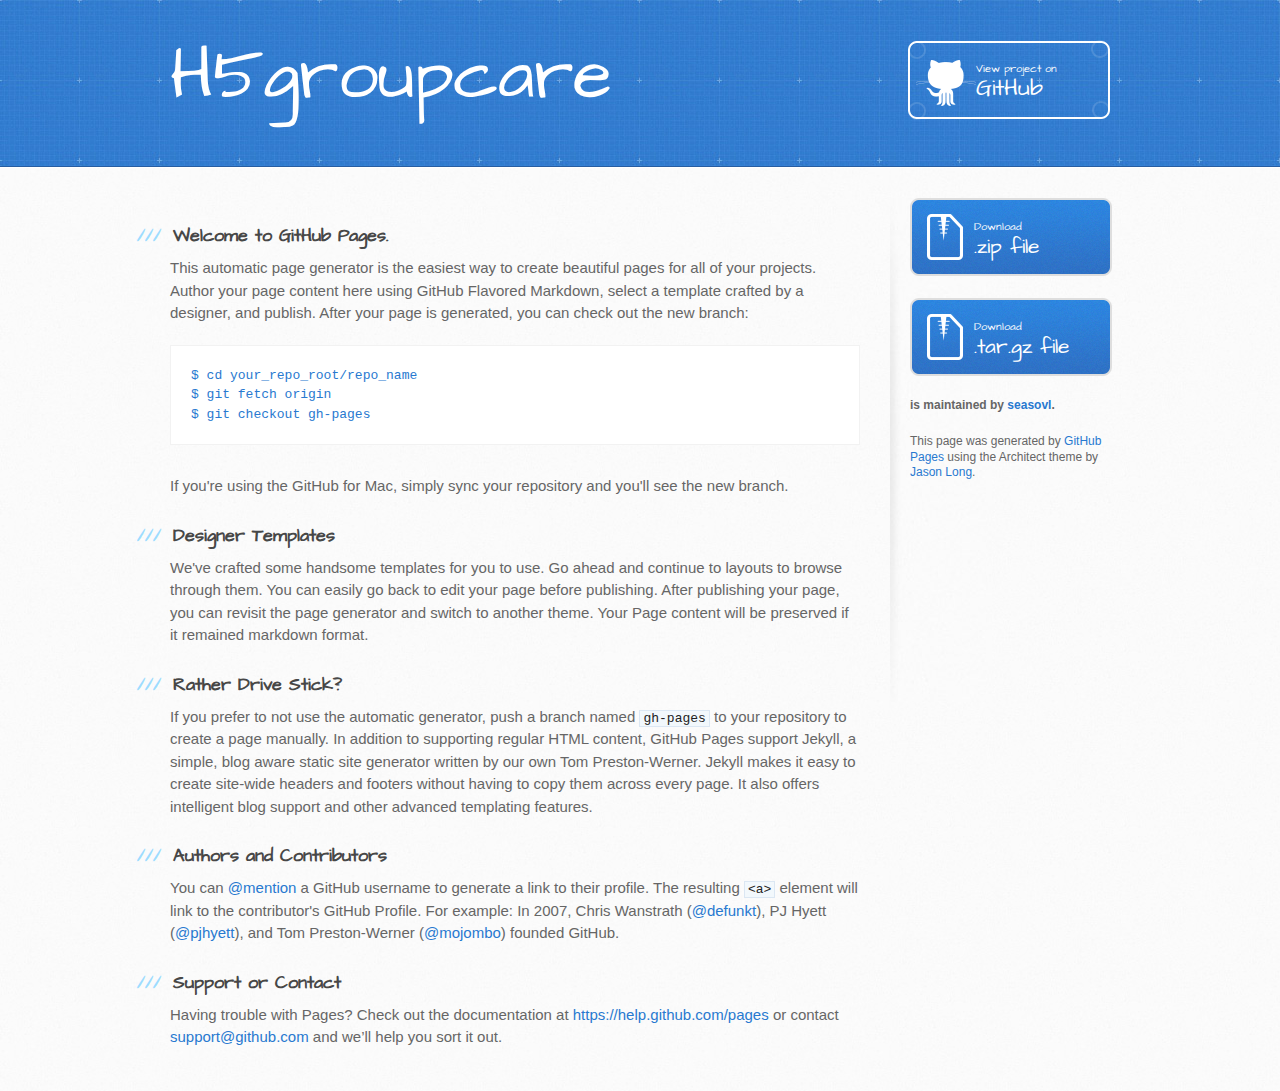
==== commit 3a6e62e0: "Create gh-pages branch via GitHub" ====
--- a/index.html
+++ b/index.html
@@ -1,25 +1,34 @@
 <!DOCTYPE html>
-<html lang="en-us">
+<html>
   <head>
-    <meta charset="UTF-8">
+    <meta charset='utf-8'>
+    <meta http-equiv="X-UA-Compatible" content="chrome=1">
+    <meta name="viewport" content="width=device-width, initial-scale=1, maximum-scale=1">
+    <link href='https://fonts.googleapis.com/css?family=Architects+Daughter' rel='stylesheet' type='text/css'>
+    <link rel="stylesheet" type="text/css" href="stylesheets/stylesheet.css" media="screen">
+    <link rel="stylesheet" type="text/css" href="stylesheets/pygment_trac.css" media="screen">
+    <link rel="stylesheet" type="text/css" href="stylesheets/print.css" media="print">
+
+    <!--[if lt IE 9]>
+    <script src="//html5shiv.googlecode.com/svn/trunk/html5.js"></script>
+    <![endif]-->
+
     <title>H5groupcare by seasovl</title>
-    <meta name="viewport" content="width=device-width, initial-scale=1">
-    <link rel="stylesheet" type="text/css" href="stylesheets/normalize.css" media="screen">
-    <link href='http://fonts.googleapis.com/css?family=Open+Sans:400,700' rel='stylesheet' type='text/css'>
-    <link rel="stylesheet" type="text/css" href="stylesheets/stylesheet.css" media="screen">
-    <link rel="stylesheet" type="text/css" href="stylesheets/github-light.css" media="screen">
   </head>
+
   <body>
-    <section class="page-header">
-      <h1 class="project-name">H5groupcare</h1>
-      <h2 class="project-tagline"></h2>
-      <a href="https://github.com/seasovl/h5groupcare" class="btn">View on GitHub</a>
-      <a href="https://github.com/seasovl/h5groupcare/zipball/master" class="btn">Download .zip</a>
-      <a href="https://github.com/seasovl/h5groupcare/tarball/master" class="btn">Download .tar.gz</a>
-    </section>
+    <header>
+      <div class="inner">
+        <h1>H5groupcare</h1>
+        <h2></h2>
+        <a href="https://github.com/seasovl/h5groupcare" class="button"><small>View project on</small> GitHub</a>
+      </div>
+    </header>
 
-    <section class="main-content">
-      <h3>
+    <div id="content-wrapper">
+      <div class="inner clearfix">
+        <section id="main-content">
+          <h3>
 <a id="welcome-to-github-pages" class="anchor" href="#welcome-to-github-pages" aria-hidden="true"><span class="octicon octicon-link"></span></a>Welcome to GitHub Pages.</h3>
 
 <p>This automatic page generator is the easiest way to create beautiful pages for all of your projects. Author your page content here using GitHub Flavored Markdown, select a template crafted by a designer, and publish. After your page is generated, you can check out the new branch:</p>
@@ -50,16 +59,25 @@
 <a id="support-or-contact" class="anchor" href="#support-or-contact" aria-hidden="true"><span class="octicon octicon-link"></span></a>Support or Contact</h3>
 
 <p>Having trouble with Pages? Check out the documentation at <a href="https://help.github.com/pages">https://help.github.com/pages</a> or contact <a href="mailto:support@github.com">support@github.com</a> and we’ll help you sort it out.</p>
+        </section>
 
-      <footer class="site-footer">
-        <span class="site-footer-owner"><a href="https://github.com/seasovl/h5groupcare">H5groupcare</a> is maintained by <a href="https://github.com/seasovl">seasovl</a>.</span>
+        <aside id="sidebar">
+          <a href="https://github.com/seasovl/h5groupcare/zipball/master" class="button">
+            <small>Download</small>
+            .zip file
+          </a>
+          <a href="https://github.com/seasovl/h5groupcare/tarball/master" class="button">
+            <small>Download</small>
+            .tar.gz file
+          </a>
 
-        <span class="site-footer-credits">This page was generated by <a href="https://pages.github.com">GitHub Pages</a> using the <a href="https://github.com/jasonlong/cayman-theme">Cayman theme</a> by <a href="https://twitter.com/jasonlong">Jason Long</a>.</span>
-      </footer>
+          <p class="repo-owner"><a href="https://github.com/seasovl/h5groupcare"></a> is maintained by <a href="https://github.com/seasovl">seasovl</a>.</p>
 
-    </section>
+          <p>This page was generated by <a href="https://pages.github.com">GitHub Pages</a> using the Architect theme by <a href="https://twitter.com/jasonlong">Jason Long</a>.</p>
+        </aside>
+      </div>
+    </div>
 
   
   </body>
 </html>
-
--- a/stylesheets/stylesheet.css
+++ b/stylesheets/stylesheet.css
@@ -1,245 +1,881 @@
-* {
-  box-sizing: border-box; }
+/*! normalize.css v3.0.2 | MIT License | git.io/normalize */
+
+/**
+ * 1. Set default font family to sans-serif.
+ * 2. Prevent iOS text size adjust after orientation change, without disabling
+ *    user zoom.
+ */
+
+html {
+  font-family: sans-serif; /* 1 */
+  -webkit-text-size-adjust: 100%; /* 2 */
+  -ms-text-size-adjust: 100%; /* 2 */
+}
+
+/**
+ * Remove default margin.
+ */
 
 body {
+  margin: 0;
+}
+
+/* HTML5 display definitions
+   ========================================================================== */
+
+/**
+ * Correct `block` display not defined for any HTML5 element in IE 8/9.
+ * Correct `block` display not defined for `details` or `summary` in IE 10/11
+ * and Firefox.
+ * Correct `block` display not defined for `main` in IE 11.
+ */
+
+article,
+aside,
+details,
+figcaption,
+figure,
+footer,
+header,
+hgroup,
+main,
+menu,
+nav,
+section,
+summary {
+  display: block;
+}
+
+/**
+ * 1. Correct `inline-block` display not defined in IE 8/9.
+ * 2. Normalize vertical alignment of `progress` in Chrome, Firefox, and Opera.
+ */
+
+audio,
+canvas,
+progress,
+video {
+  display: inline-block; /* 1 */
+  vertical-align: baseline; /* 2 */
+}
+
+/**
+ * Prevent modern browsers from displaying `audio` without controls.
+ * Remove excess height in iOS 5 devices.
+ */
+
+audio:not([controls]) {
+  display: none;
+  height: 0;
+}
+
+/**
+ * Address `[hidden]` styling not present in IE 8/9/10.
+ * Hide the `template` element in IE 8/9/11, Safari, and Firefox < 22.
+ */
+
+[hidden],
+template {
+  display: none;
+}
+
+/* Links
+   ========================================================================== */
+
+/**
+ * Remove the gray background color from active links in IE 10.
+ */
+
+a {
+  background-color: transparent;
+}
+
+/**
+ * Improve readability when focused and also mouse hovered in all browsers.
+ */
+
+a:active,
+a:hover {
+  outline: 0;
+}
+
+/* Text-level semantics
+   ========================================================================== */
+
+/**
+ * Address styling not present in IE 8/9/10/11, Safari, and Chrome.
+ */
+
+abbr[title] {
+  border-bottom: 1px dotted;
+}
+
+/**
+ * Address style set to `bolder` in Firefox 4+, Safari, and Chrome.
+ */
+
+b,
+strong {
+  font-weight: bold;
+}
+
+/**
+ * Address styling not present in Safari and Chrome.
+ */
+
+dfn {
+  font-style: italic;
+}
+
+/**
+ * Address variable `h1` font-size and margin within `section` and `article`
+ * contexts in Firefox 4+, Safari, and Chrome.
+ */
+
+h1 {
+  margin: 0.67em 0;
+  font-size: 2em;
+}
+
+/**
+ * Address styling not present in IE 8/9.
+ */
+
+mark {
+  color: #000;
+  background: #ff0;
+}
+
+/**
+ * Address inconsistent and variable font size in all browsers.
+ */
+
+small {
+  font-size: 80%;
+}
+
+/**
+ * Prevent `sub` and `sup` affecting `line-height` in all browsers.
+ */
+
+sub,
+sup {
+  position: relative;
+  font-size: 75%;
+  line-height: 0;
+  vertical-align: baseline;
+}
+
+sup {
+  top: -0.5em;
+}
+
+sub {
+  bottom: -0.25em;
+}
+
+/* Embedded content
+   ========================================================================== */
+
+/**
+ * Remove border when inside `a` element in IE 8/9/10.
+ */
+
+img {
+  border: 0;
+}
+
+/**
+ * Correct overflow not hidden in IE 9/10/11.
+ */
+
+svg:not(:root) {
+  overflow: hidden;
+}
+
+/* Grouping content
+   ========================================================================== */
+
+/**
+ * Address margin not present in IE 8/9 and Safari.
+ */
+
+figure {
+  margin: 1em 40px;
+}
+
+/**
+ * Address differences between Firefox and other browsers.
+ */
+
+hr {
+  height: 0;
+  -moz-box-sizing: content-box;
+  box-sizing: content-box;
+}
+
+/**
+ * Contain overflow in all browsers.
+ */
+
+pre {
+  overflow: auto;
+}
+
+/**
+ * Address odd `em`-unit font size rendering in all browsers.
+ */
+
+code,
+kbd,
+pre,
+samp {
+  font-family: monospace, monospace;
+  font-size: 1em;
+}
+
+/* Forms
+   ========================================================================== */
+
+/**
+ * Known limitation: by default, Chrome and Safari on OS X allow very limited
+ * styling of `select`, unless a `border` property is set.
+ */
+
+/**
+ * 1. Correct color not being inherited.
+ *    Known issue: affects color of disabled elements.
+ * 2. Correct font properties not being inherited.
+ * 3. Address margins set differently in Firefox 4+, Safari, and Chrome.
+ */
+
+button,
+input,
+optgroup,
+select,
+textarea {
+  margin: 0; /* 3 */
+  font: inherit; /* 2 */
+  color: inherit; /* 1 */
+}
+
+/**
+ * Address `overflow` set to `hidden` in IE 8/9/10/11.
+ */
+
+button {
+  overflow: visible;
+}
+
+/**
+ * Address inconsistent `text-transform` inheritance for `button` and `select`.
+ * All other form control elements do not inherit `text-transform` values.
+ * Correct `button` style inheritance in Firefox, IE 8/9/10/11, and Opera.
+ * Correct `select` style inheritance in Firefox.
+ */
+
+button,
+select {
+  text-transform: none;
+}
+
+/**
+ * 1. Avoid the WebKit bug in Android 4.0.* where (2) destroys native `audio`
+ *    and `video` controls.
+ * 2. Correct inability to style clickable `input` types in iOS.
+ * 3. Improve usability and consistency of cursor style between image-type
+ *    `input` and others.
+ */
+
+button,
+html input[type="button"], /* 1 */
+input[type="reset"],
+input[type="submit"] {
+  -webkit-appearance: button; /* 2 */
+  cursor: pointer; /* 3 */
+}
+
+/**
+ * Re-set default cursor for disabled elements.
+ */
+
+button[disabled],
+html input[disabled] {
+  cursor: default;
+}
+
+/**
+ * Remove inner padding and border in Firefox 4+.
+ */
+
+button::-moz-focus-inner,
+input::-moz-focus-inner {
   padding: 0;
-  margin: 0;
-  font-family: "Open Sans", "Helvetica Neue", Helvetica, Arial, sans-serif;
-  font-size: 16px;
+  border: 0;
+}
+
+/**
+ * Address Firefox 4+ setting `line-height` on `input` using `!important` in
+ * the UA stylesheet.
+ */
+
+input {
+  line-height: normal;
+}
+
+/**
+ * It's recommended that you don't attempt to style these elements.
+ * Firefox's implementation doesn't respect box-sizing, padding, or width.
+ *
+ * 1. Address box sizing set to `content-box` in IE 8/9/10.
+ * 2. Remove excess padding in IE 8/9/10.
+ */
+
+input[type="checkbox"],
+input[type="radio"] {
+  box-sizing: border-box; /* 1 */
+  padding: 0; /* 2 */
+}
+
+/**
+ * Fix the cursor style for Chrome's increment/decrement buttons. For certain
+ * `font-size` values of the `input`, it causes the cursor style of the
+ * decrement button to change from `default` to `text`.
+ */
+
+input[type="number"]::-webkit-inner-spin-button,
+input[type="number"]::-webkit-outer-spin-button {
+  height: auto;
+}
+
+/**
+ * 1. Address `appearance` set to `searchfield` in Safari and Chrome.
+ * 2. Address `box-sizing` set to `border-box` in Safari and Chrome
+ *    (include `-moz` to future-proof).
+ */
+
+input[type="search"] {
+  -webkit-box-sizing: content-box; /* 2 */
+  -moz-box-sizing: content-box;
+  box-sizing: content-box;
+  -webkit-appearance: textfield; /* 1 */
+}
+
+/**
+ * Remove inner padding and search cancel button in Safari and Chrome on OS X.
+ * Safari (but not Chrome) clips the cancel button when the search input has
+ * padding (and `textfield` appearance).
+ */
+
+input[type="search"]::-webkit-search-cancel-button,
+input[type="search"]::-webkit-search-decoration {
+  -webkit-appearance: none;
+}
+
+/**
+ * Define consistent border, margin, and padding.
+ */
+
+fieldset {
+  padding: 0.35em 0.625em 0.75em;
+  margin: 0 2px;
+  border: 1px solid #c0c0c0;
+}
+
+/**
+ * 1. Correct `color` not being inherited in IE 8/9/10/11.
+ * 2. Remove padding so people aren't caught out if they zero out fieldsets.
+ */
+
+legend {
+  padding: 0; /* 2 */
+  border: 0; /* 1 */
+}
+
+/**
+ * Remove default vertical scrollbar in IE 8/9/10/11.
+ */
+
+textarea {
+  overflow: auto;
+}
+
+/**
+ * Don't inherit the `font-weight` (applied by a rule above).
+ * NOTE: the default cannot safely be changed in Chrome and Safari on OS X.
+ */
+
+optgroup {
+  font-weight: bold;
+}
+
+/* Tables
+   ========================================================================== */
+
+/**
+ * Remove most spacing between table cells.
+ */
+
+table {
+  border-spacing: 0;
+  border-collapse: collapse;
+}
+
+td,
+th {
+  padding: 0;
+}
+
+/* LAYOUT STYLES */
+body {
+  font-family: 'Helvetica Neue', Helvetica, Arial, serif;
+  font-size: 15px;
+  font-weight: 400;
   line-height: 1.5;
-  color: #606c71; }
+  color: #666;
+  background: #fafafa url(../images/body-bg.jpg) 0 0 repeat;
+}
+
+p {
+  margin-top: 0;
+}
 
 a {
-  color: #1e6bb8;
-  text-decoration: none; }
-  a:hover {
-    text-decoration: underline; }
-
-.btn {
-  display: inline-block;
-  margin-bottom: 1rem;
-  color: rgba(255, 255, 255, 0.7);
-  background-color: rgba(255, 255, 255, 0.08);
-  border-color: rgba(255, 255, 255, 0.2);
-  border-style: solid;
-  border-width: 1px;
-  border-radius: 0.3rem;
-  transition: color 0.2s, background-color 0.2s, border-color 0.2s; }
-  .btn + .btn {
-    margin-left: 1rem; }
-
-.btn:hover {
-  color: rgba(255, 255, 255, 0.8);
+  color: #2879d0;
+}
+a:hover {
+  color: #2268b2;
+}
+
+header {
+  padding-top: 40px;
+  padding-bottom: 40px;
+  font-family: 'Architects Daughter', 'Helvetica Neue', Helvetica, Arial, serif;
+  background: #2e7bcf url(../images/header-bg.jpg) 0 0 repeat-x;
+  border-bottom: solid 1px #275da1;
+}
+
+header h1 {
+  width: 540px;
+  margin-top: 0;
+  margin-bottom: 0.2em;
+  font-size: 72px;
+  font-weight: normal;
+  line-height: 1;
+  color: #fff;
+  letter-spacing: -1px;
+}
+
+header h2 {
+  width: 540px;
+  margin-top: 0;
+  margin-bottom: 0;
+  font-size: 26px;
+  font-weight: normal;
+  line-height: 1.3;
+  color: #9ddcff;
+  letter-spacing: 0;
+}
+
+.inner {
+  position: relative;
+  width: 940px;
+  margin: 0 auto;
+}
+
+#content-wrapper {
+  padding-top: 30px;
+  border-top: solid 1px #fff;
+}
+
+#main-content {
+  float: left;
+  width: 690px;
+}
+
+#main-content img {
+  max-width: 100%;
+}
+
+aside#sidebar {
+  float: right;
+  width: 200px;
+  min-height: 504px;
+  padding-left: 20px;
+  font-size: 12px;
+  line-height: 1.3;
+  background: transparent url(../images/sidebar-bg.jpg) 0 0 no-repeat;
+}
+
+aside#sidebar p.repo-owner,
+aside#sidebar p.repo-owner a {
+  font-weight: bold;
+}
+
+#downloads {
+  margin-bottom: 40px;
+}
+
+a.button {
+  width: 134px;
+  height: 58px;
+  padding-top: 22px;
+  padding-left: 68px;
+  font-family: 'Architects Daughter', 'Helvetica Neue', Helvetica, Arial, serif;
+  font-size: 23px;
+  line-height: 1.2;
+  color: #fff;
+}
+a.button small {
+  display: block;
+  font-size: 11px;
+}
+header a.button {
+  position: absolute;
+  top: 0;
+  right: 0;
+  background: transparent url(../images/github-button.png) 0 0 no-repeat;
+}
+aside a.button {
+  display: block;
+  width: 138px;
+  padding-left: 64px;
+  margin-bottom: 20px;
+  font-size: 21px;
+  background: transparent url(../images/download-button.png) 0 0 no-repeat;
+}
+
+code, pre {
+  margin-bottom: 30px;
+  font-family: Monaco, "Bitstream Vera Sans Mono", "Lucida Console", Terminal, monospace;
+  font-size: 13px;
+  color: #222;
+}
+
+code {
+  padding: 0 3px;
+  background-color: #f2f8fc;
+  border: solid 1px #dbe7f3;
+}
+
+pre {
+  padding: 20px;
+  overflow: auto;
+  text-shadow: none;
+  background: #fff;
+  border: solid 1px #f2f2f2;
+}
+pre code {
+  padding: 0;
+  color: #2879d0;
+  background-color: #fff;
+  border: none;
+}
+
+ul, ol, dl {
+  margin-bottom: 20px;
+}
+
+
+/* COMMON STYLES */
+
+hr {
+  height: 0;
+  margin-top: 1em;
+  margin-bottom: 1em;
+  border: 0;
+  border-top: solid 1px #ddd;
+}
+
+table {
+  width: 100%;
+  border: 1px solid #ebebeb;
+}
+
+th {
+  font-weight: 500;
+}
+
+td {
+  font-weight: 300;
+  text-align: center;
+  border: 1px solid #ebebeb;
+}
+
+form {
+  padding: 20px;
+  background: #f2f2f2;
+
+}
+
+
+/* GENERAL ELEMENT TYPE STYLES */
+
+#main-content h1 {
+  margin-top: 0;
+  margin-bottom: 0;
+  font-family: 'Architects Daughter', 'Helvetica Neue', Helvetica, Arial, serif;
+  font-size: 2.8em;
+  font-weight: normal;
+  color: #474747;
+  text-indent: 6px;
+  letter-spacing: -1px;
+}
+
+#main-content h1:before {
+  padding-right: 0.3em;
+  margin-left: -0.9em;
+  color: #9ddcff;
+  content: "/";
+}
+
+#main-content h2 {
+  margin-bottom: 8px;
+  font-family: 'Architects Daughter', 'Helvetica Neue', Helvetica, Arial, serif;
+  font-size: 22px;
+  font-weight: bold;
+  color: #474747;
+  text-indent: 4px;
+}
+#main-content h2:before {
+  padding-right: 0.3em;
+  margin-left: -1.5em;
+  content: "//";
+  color: #9ddcff;
+}
+
+#main-content h3 {
+  margin-top: 24px;
+  margin-bottom: 8px;
+  font-family: 'Architects Daughter', 'Helvetica Neue', Helvetica, Arial, serif;
+  font-size: 18px;
+  font-weight: bold;
+  color: #474747;
+  text-indent: 3px;
+}
+
+#main-content h3:before {
+  padding-right: 0.3em;
+  margin-left: -2em;
+  content: "///";
+  color: #9ddcff;
+}
+
+#main-content h4 {
+  margin-bottom: 8px;
+  font-family: 'Architects Daughter', 'Helvetica Neue', Helvetica, Arial, serif;
+  font-size: 15px;
+  font-weight: bold;
+  color: #474747;
+  text-indent: 3px;
+}
+
+h4:before {
+  padding-right: 0.3em;
+  margin-left: -2.8em;
+  content: "////";
+  color: #9ddcff;
+}
+
+#main-content h5 {
+  margin-bottom: 8px;
+  font-family: 'Architects Daughter', 'Helvetica Neue', Helvetica, Arial, serif;
+  font-size: 14px;
+  color: #474747;
+  text-indent: 3px;
+}
+h5:before {
+  padding-right: 0.3em;
+  margin-left: -3.2em;
+  content: "/////";
+  color: #9ddcff;
+}
+
+#main-content h6 {
+  margin-bottom: 8px;
+  font-family: 'Architects Daughter', 'Helvetica Neue', Helvetica, Arial, serif;
+  font-size: .8em;
+  color: #474747;
+  text-indent: 3px;
+}
+h6:before {
+  padding-right: 0.3em;
+  margin-left: -3.7em;
+  content: "//////";
+  color: #9ddcff;
+}
+
+p {
+  margin-bottom: 20px;
+}
+
+a {
   text-decoration: none;
-  background-color: rgba(255, 255, 255, 0.2);
-  border-color: rgba(255, 255, 255, 0.3); }
-
-@media screen and (min-width: 64em) {
-  .btn {
-    padding: 0.75rem 1rem; } }
-
-@media screen and (min-width: 42em) and (max-width: 64em) {
-  .btn {
-    padding: 0.6rem 0.9rem;
-    font-size: 0.9rem; } }
-
-@media screen and (max-width: 42em) {
-  .btn {
-    display: block;
+}
+
+p a {
+  font-weight: 400;
+}
+
+blockquote {
+  padding: 0 0 0 30px;
+  margin-bottom: 20px;
+  font-size: 1.6em;
+  border-left: 10px solid #e9e9e9;
+}
+
+ul {
+  list-style-position: inside;
+  list-style: disc;
+  padding-left: 20px;
+}
+
+ol {
+  list-style-position: inside;
+  list-style: decimal;
+  padding-left: 3px;
+}
+
+dl dd {
+  font-style: italic;
+  font-weight: 100;
+}
+
+footer {
+  padding-top: 20px;
+  padding-bottom: 30px;
+  margin-top: 40px;
+  font-size: 13px;
+  color: #aaa;
+  background: transparent url('../images/hr.png') 0 0 no-repeat;
+}
+
+footer a {
+  color: #666;
+}
+footer a:hover {
+  color: #444;
+}
+
+/* MISC */
+.clearfix:after {
+  display: block;
+  height: 0;
+  clear: both;
+  visibility: hidden;
+  content: '.';
+}
+
+.clearfix {display: inline-block;}
+* html .clearfix {height: 1%;}
+.clearfix {display: block;}
+
+/* #Media Queries
+================================================== */
+
+/* Smaller than standard 960 (devices and browsers) */
+@media only screen and (max-width: 959px) { }
+
+/* Tablet Portrait size to standard 960 (devices and browsers) */
+@media only screen and (min-width: 768px) and (max-width: 959px) {
+  .inner {
+    width: 740px;
+  }
+  header h1, header h2 {
+    width: 340px;
+  }
+  header h1 {
+    font-size: 60px;
+  }
+  header h2 {
+    font-size: 30px;
+  }
+  #main-content {
+    width: 490px;
+  }
+  #main-content h1:before,
+  #main-content h2:before,
+  #main-content h3:before,
+  #main-content h4:before,
+  #main-content h5:before,
+  #main-content h6:before {
+    padding-right: 0;
+    margin-left: 0;
+    content: none;
+  }
+}
+
+/* All Mobile Sizes (devices and browser) */
+@media only screen and (max-width: 767px) {
+  .inner {
+    width: 93%;
+  }
+  header {
+    padding: 20px 0;
+  }
+  header .inner {
+    position: relative;
+  }
+  header h1, header h2 {
     width: 100%;
-    padding: 0.75rem;
-    font-size: 0.9rem; }
-    .btn + .btn {
-      margin-top: 1rem;
-      margin-left: 0; } }
-
-.page-header {
-  color: #fff;
-  text-align: center;
-  background-color: #159957;
-  background-image: linear-gradient(120deg, #155799, #159957); }
-
-@media screen and (min-width: 64em) {
-  .page-header {
-    padding: 5rem 6rem; } }
-
-@media screen and (min-width: 42em) and (max-width: 64em) {
-  .page-header {
-    padding: 3rem 4rem; } }
-
-@media screen and (max-width: 42em) {
-  .page-header {
-    padding: 2rem 1rem; } }
-
-.project-name {
-  margin-top: 0;
-  margin-bottom: 0.1rem; }
-
-@media screen and (min-width: 64em) {
-  .project-name {
-    font-size: 3.25rem; } }
-
-@media screen and (min-width: 42em) and (max-width: 64em) {
-  .project-name {
-    font-size: 2.25rem; } }
-
-@media screen and (max-width: 42em) {
-  .project-name {
-    font-size: 1.75rem; } }
-
-.project-tagline {
-  margin-bottom: 2rem;
-  font-weight: normal;
-  opacity: 0.7; }
-
-@media screen and (min-width: 64em) {
-  .project-tagline {
-    font-size: 1.25rem; } }
-
-@media screen and (min-width: 42em) and (max-width: 64em) {
-  .project-tagline {
-    font-size: 1.15rem; } }
-
-@media screen and (max-width: 42em) {
-  .project-tagline {
-    font-size: 1rem; } }
-
-.main-content :first-child {
-  margin-top: 0; }
-.main-content img {
-  max-width: 100%; }
-.main-content h1, .main-content h2, .main-content h3, .main-content h4, .main-content h5, .main-content h6 {
-  margin-top: 2rem;
-  margin-bottom: 1rem;
-  font-weight: normal;
-  color: #159957; }
-.main-content p {
-  margin-bottom: 1em; }
-.main-content code {
-  padding: 2px 4px;
-  font-family: Consolas, "Liberation Mono", Menlo, Courier, monospace;
-  font-size: 0.9rem;
-  color: #383e41;
-  background-color: #f3f6fa;
-  border-radius: 0.3rem; }
-.main-content pre {
-  padding: 0.8rem;
-  margin-top: 0;
-  margin-bottom: 1rem;
-  font: 1rem Consolas, "Liberation Mono", Menlo, Courier, monospace;
-  color: #567482;
-  word-wrap: normal;
-  background-color: #f3f6fa;
-  border: solid 1px #dce6f0;
-  border-radius: 0.3rem; }
-  .main-content pre > code {
-    padding: 0;
-    margin: 0;
-    font-size: 0.9rem;
-    color: #567482;
-    word-break: normal;
-    white-space: pre;
-    background: transparent;
-    border: 0; }
-.main-content .highlight {
-  margin-bottom: 1rem; }
-  .main-content .highlight pre {
-    margin-bottom: 0;
-    word-break: normal; }
-.main-content .highlight pre, .main-content pre {
-  padding: 0.8rem;
-  overflow: auto;
-  font-size: 0.9rem;
-  line-height: 1.45;
-  border-radius: 0.3rem; }
-.main-content pre code, .main-content pre tt {
-  display: inline;
-  max-width: initial;
-  padding: 0;
-  margin: 0;
-  overflow: initial;
-  line-height: inherit;
-  word-wrap: normal;
-  background-color: transparent;
-  border: 0; }
-  .main-content pre code:before, .main-content pre code:after, .main-content pre tt:before, .main-content pre tt:after {
-    content: normal; }
-.main-content ul, .main-content ol {
-  margin-top: 0; }
-.main-content blockquote {
-  padding: 0 1rem;
-  margin-left: 0;
-  color: #819198;
-  border-left: 0.3rem solid #dce6f0; }
-  .main-content blockquote > :first-child {
-    margin-top: 0; }
-  .main-content blockquote > :last-child {
-    margin-bottom: 0; }
-.main-content table {
-  display: block;
-  width: 100%;
-  overflow: auto;
-  word-break: normal;
-  word-break: keep-all; }
-  .main-content table th {
-    font-weight: bold; }
-  .main-content table th, .main-content table td {
-    padding: 0.5rem 1rem;
-    border: 1px solid #e9ebec; }
-.main-content dl {
-  padding: 0; }
-  .main-content dl dt {
-    padding: 0;
-    margin-top: 1rem;
-    font-size: 1rem;
-    font-weight: bold; }
-  .main-content dl dd {
-    padding: 0;
-    margin-bottom: 1rem; }
-.main-content hr {
-  height: 2px;
-  padding: 0;
-  margin: 1rem 0;
-  background-color: #eff0f1;
-  border: 0; }
-
-@media screen and (min-width: 64em) {
-  .main-content {
-    max-width: 64rem;
-    padding: 2rem 6rem;
-    margin: 0 auto;
-    font-size: 1.1rem; } }
-
-@media screen and (min-width: 42em) and (max-width: 64em) {
-  .main-content {
-    padding: 2rem 4rem;
-    font-size: 1.1rem; } }
-
-@media screen and (max-width: 42em) {
-  .main-content {
-    padding: 2rem 1rem;
-    font-size: 1rem; } }
-
-.site-footer {
-  padding-top: 2rem;
-  margin-top: 2rem;
-  border-top: solid 1px #eff0f1; }
-
-.site-footer-owner {
-  display: block;
-  font-weight: bold; }
-
-.site-footer-credits {
-  color: #819198; }
-
-@media screen and (min-width: 64em) {
-  .site-footer {
-    font-size: 1rem; } }
-
-@media screen and (min-width: 42em) and (max-width: 64em) {
-  .site-footer {
-    font-size: 1rem; } }
-
-@media screen and (max-width: 42em) {
-  .site-footer {
-    font-size: 0.9rem; } }
+  }
+  header h1 {
+    font-size: 48px;
+  }
+  header h2 {
+    font-size: 24px;
+  }
+  header a.button {
+    position: relative;
+    display: inline-block;
+    width: auto;
+    height: auto;
+    padding: 5px 10px;
+    margin-top: 15px;
+    font-size: 13px;
+    line-height: 1;
+    color: #2879d0;
+    text-align: center;
+    background-color: #9ddcff;
+    background-image: none;
+    border-radius: 5px;
+    -moz-border-radius: 5px;
+    -webkit-border-radius: 5px;
+  }
+  header a.button small {
+    display: inline;
+    font-size: 13px;
+  }
+  #main-content,
+  aside#sidebar {
+    float: none;
+    width: 100% ! important;
+  }
+  aside#sidebar {
+    min-height: 0;
+    padding: 20px 0;
+    margin-top: 20px;
+    background-image: none;
+    border-top: solid 1px #ddd;
+  }
+  aside#sidebar a.button {
+    display: none;
+  }
+  #main-content h1:before,
+  #main-content h2:before,
+  #main-content h3:before,
+  #main-content h4:before,
+  #main-content h5:before,
+  #main-content h6:before {
+    padding-right: 0;
+    margin-left: 0;
+    content: none;
+  }
+}
+
+/* Mobile Landscape Size to Tablet Portrait (devices and browsers) */
+@media only screen and (min-width: 480px) and (max-width: 767px) { }
+
+/* Mobile Portrait Size to Mobile Landscape Size (devices and browsers) */
+@media only screen and (max-width: 479px) { }
+
--- a/stylesheets/pygment_trac.css
+++ b/stylesheets/pygment_trac.css
@@ -0,0 +1,69 @@
+.highlight  { background: #ffffff; }
+.highlight .c { color: #999988; font-style: italic } /* Comment */
+.highlight .err { color: #a61717; background-color: #e3d2d2 } /* Error */
+.highlight .k { font-weight: bold } /* Keyword */
+.highlight .o { font-weight: bold } /* Operator */
+.highlight .cm { color: #999988; font-style: italic } /* Comment.Multiline */
+.highlight .cp { color: #999999; font-weight: bold } /* Comment.Preproc */
+.highlight .c1 { color: #999988; font-style: italic } /* Comment.Single */
+.highlight .cs { color: #999999; font-weight: bold; font-style: italic } /* Comment.Special */
+.highlight .gd { color: #000000; background-color: #ffdddd } /* Generic.Deleted */
+.highlight .gd .x { color: #000000; background-color: #ffaaaa } /* Generic.Deleted.Specific */
+.highlight .ge { font-style: italic } /* Generic.Emph */
+.highlight .gr { color: #aa0000 } /* Generic.Error */
+.highlight .gh { color: #999999 } /* Generic.Heading */
+.highlight .gi { color: #000000; background-color: #ddffdd } /* Generic.Inserted */
+.highlight .gi .x { color: #000000; background-color: #aaffaa } /* Generic.Inserted.Specific */
+.highlight .go { color: #888888 } /* Generic.Output */
+.highlight .gp { color: #555555 } /* Generic.Prompt */
+.highlight .gs { font-weight: bold } /* Generic.Strong */
+.highlight .gu { color: #800080; font-weight: bold; } /* Generic.Subheading */
+.highlight .gt { color: #aa0000 } /* Generic.Traceback */
+.highlight .kc { font-weight: bold } /* Keyword.Constant */
+.highlight .kd { font-weight: bold } /* Keyword.Declaration */
+.highlight .kn { font-weight: bold } /* Keyword.Namespace */
+.highlight .kp { font-weight: bold } /* Keyword.Pseudo */
+.highlight .kr { font-weight: bold } /* Keyword.Reserved */
+.highlight .kt { color: #445588; font-weight: bold } /* Keyword.Type */
+.highlight .m { color: #009999 } /* Literal.Number */
+.highlight .s { color: #d14 } /* Literal.String */
+.highlight .na { color: #008080 } /* Name.Attribute */
+.highlight .nb { color: #0086B3 } /* Name.Builtin */
+.highlight .nc { color: #445588; font-weight: bold } /* Name.Class */
+.highlight .no { color: #008080 } /* Name.Constant */
+.highlight .ni { color: #800080 } /* Name.Entity */
+.highlight .ne { color: #990000; font-weight: bold } /* Name.Exception */
+.highlight .nf { color: #990000; font-weight: bold } /* Name.Function */
+.highlight .nn { color: #555555 } /* Name.Namespace */
+.highlight .nt { color: #000080 } /* Name.Tag */
+.highlight .nv { color: #008080 } /* Name.Variable */
+.highlight .ow { font-weight: bold } /* Operator.Word */
+.highlight .w { color: #bbbbbb } /* Text.Whitespace */
+.highlight .mf { color: #009999 } /* Literal.Number.Float */
+.highlight .mh { color: #009999 } /* Literal.Number.Hex */
+.highlight .mi { color: #009999 } /* Literal.Number.Integer */
+.highlight .mo { color: #009999 } /* Literal.Number.Oct */
+.highlight .sb { color: #d14 } /* Literal.String.Backtick */
+.highlight .sc { color: #d14 } /* Literal.String.Char */
+.highlight .sd { color: #d14 } /* Literal.String.Doc */
+.highlight .s2 { color: #d14 } /* Literal.String.Double */
+.highlight .se { color: #d14 } /* Literal.String.Escape */
+.highlight .sh { color: #d14 } /* Literal.String.Heredoc */
+.highlight .si { color: #d14 } /* Literal.String.Interpol */
+.highlight .sx { color: #d14 } /* Literal.String.Other */
+.highlight .sr { color: #009926 } /* Literal.String.Regex */
+.highlight .s1 { color: #d14 } /* Literal.String.Single */
+.highlight .ss { color: #990073 } /* Literal.String.Symbol */
+.highlight .bp { color: #999999 } /* Name.Builtin.Pseudo */
+.highlight .vc { color: #008080 } /* Name.Variable.Class */
+.highlight .vg { color: #008080 } /* Name.Variable.Global */
+.highlight .vi { color: #008080 } /* Name.Variable.Instance */
+.highlight .il { color: #009999 } /* Literal.Number.Integer.Long */
+
+.type-csharp .highlight .k { color: #0000FF }
+.type-csharp .highlight .kt { color: #0000FF }
+.type-csharp .highlight .nf { color: #000000; font-weight: normal }
+.type-csharp .highlight .nc { color: #2B91AF }
+.type-csharp .highlight .nn { color: #000000 }
+.type-csharp .highlight .s { color: #A31515 }
+.type-csharp .highlight .sc { color: #A31515 }
--- a/stylesheets/print.css
+++ b/stylesheets/print.css
@@ -0,0 +1,228 @@
+html, body, div, span, applet, object, iframe,
+h1, h2, h3, h4, h5, h6, p, blockquote, pre,
+a, abbr, acronym, address, big, cite, code,
+del, dfn, em, img, ins, kbd, q, s, samp,
+small, strike, strong, sub, sup, tt, var,
+b, u, i, center,
+dl, dt, dd, ol, ul, li,
+fieldset, form, label, legend,
+table, caption, tbody, tfoot, thead, tr, th, td,
+article, aside, canvas, details, embed,
+figure, figcaption, footer, header, hgroup,
+menu, nav, output, ruby, section, summary,
+time, mark, audio, video {
+  padding: 0;
+  margin: 0;
+  font: inherit;
+  font-size: 100%;
+  vertical-align: baseline;
+  border: 0;
+}
+/* HTML5 display-role reset for older browsers */
+article, aside, details, figcaption, figure,
+footer, header, hgroup, menu, nav, section {
+  display: block;
+}
+body {
+  line-height: 1;
+}
+ol, ul {
+  list-style: none;
+}
+blockquote, q {
+  quotes: none;
+}
+blockquote:before, blockquote:after,
+q:before, q:after {
+  content: '';
+  content: none;
+}
+table {
+  border-spacing: 0;
+  border-collapse: collapse;
+}
+body {
+  font-family: 'Helvetica Neue', Helvetica, Arial, serif;
+  font-size: 13px;
+  line-height: 1.5;
+  color: #000;
+}
+
+a {
+  font-weight: bold;
+  color: #d5000d;
+}
+
+header {
+  padding-top: 35px;
+  padding-bottom: 10px;
+}
+
+header h1 {
+  font-size: 48px;
+  font-weight: bold;
+  line-height: 1.2;
+  color: #303030;
+  letter-spacing: -1px;
+}
+
+header h2 {
+  font-size: 24px;
+  font-weight: normal;
+  line-height: 1.3;
+  color: #aaa;
+  letter-spacing: -1px;
+}
+#downloads {
+  display: none;
+}
+#main_content {
+  padding-top: 20px;
+}
+
+code, pre {
+  margin-bottom: 30px;
+  font-family: Monaco, "Bitstream Vera Sans Mono", "Lucida Console", Terminal;
+  font-size: 12px;
+  color: #222;
+}
+
+code {
+  padding: 0 3px;
+}
+
+pre {
+  padding: 20px;
+  overflow: auto;
+  border: solid 1px #ddd;
+}
+pre code {
+  padding: 0;
+}
+
+ul, ol, dl {
+  margin-bottom: 20px;
+}
+
+
+/* COMMON STYLES */
+
+table {
+  width: 100%;
+  border: 1px solid #ebebeb;
+}
+
+th {
+  font-weight: 500;
+}
+
+td {
+  font-weight: 300;
+  text-align: center;
+  border: 1px solid #ebebeb;
+}
+
+form {
+  padding: 20px;
+  background: #f2f2f2;
+
+}
+
+
+/* GENERAL ELEMENT TYPE STYLES */
+
+h1 {
+  font-size: 2.8em;
+}
+
+h2 {
+  margin-bottom: 8px;
+  font-size: 22px;
+  font-weight: bold;
+  color: #303030;
+}
+
+h3 {
+  margin-bottom: 8px;
+  font-size: 18px;
+  font-weight: bold;
+  color: #d5000d;
+}
+
+h4 {
+  font-size: 16px;
+  font-weight: bold;
+  color: #303030;
+}
+
+h5 {
+  font-size: 1em;
+  color: #303030;
+}
+
+h6 {
+  font-size: .8em;
+  color: #303030;
+}
+
+p {
+  margin-bottom: 20px;
+  font-weight: 300;
+}
+
+a {
+  text-decoration: none;
+}
+
+p a {
+  font-weight: 400;
+}
+
+blockquote {
+  padding: 0 0 0 30px;
+  margin-bottom: 20px;
+  font-size: 1.6em;
+  border-left: 10px solid #e9e9e9;
+}
+
+ul li {
+  padding-left: 20px;
+  list-style-position: inside;
+  list-style: disc;
+}
+
+ol li {
+  padding-left: 3px;
+  list-style-position: inside;
+  list-style: decimal;
+}
+
+dl dd {
+  font-style: italic;
+  font-weight: 100;
+}
+
+footer {
+  padding-top: 20px;
+  padding-bottom: 30px;
+  margin-top: 40px;
+  font-size: 13px;
+  color: #aaa;
+}
+
+footer a {
+  color: #666;
+}
+
+/* MISC */
+.clearfix:after {
+  display: block;
+  height: 0;
+  clear: both;
+  visibility: hidden;
+  content: '.';
+}
+
+.clearfix {display: inline-block;}
+* html .clearfix {height: 1%;}
+.clearfix {display: block;}
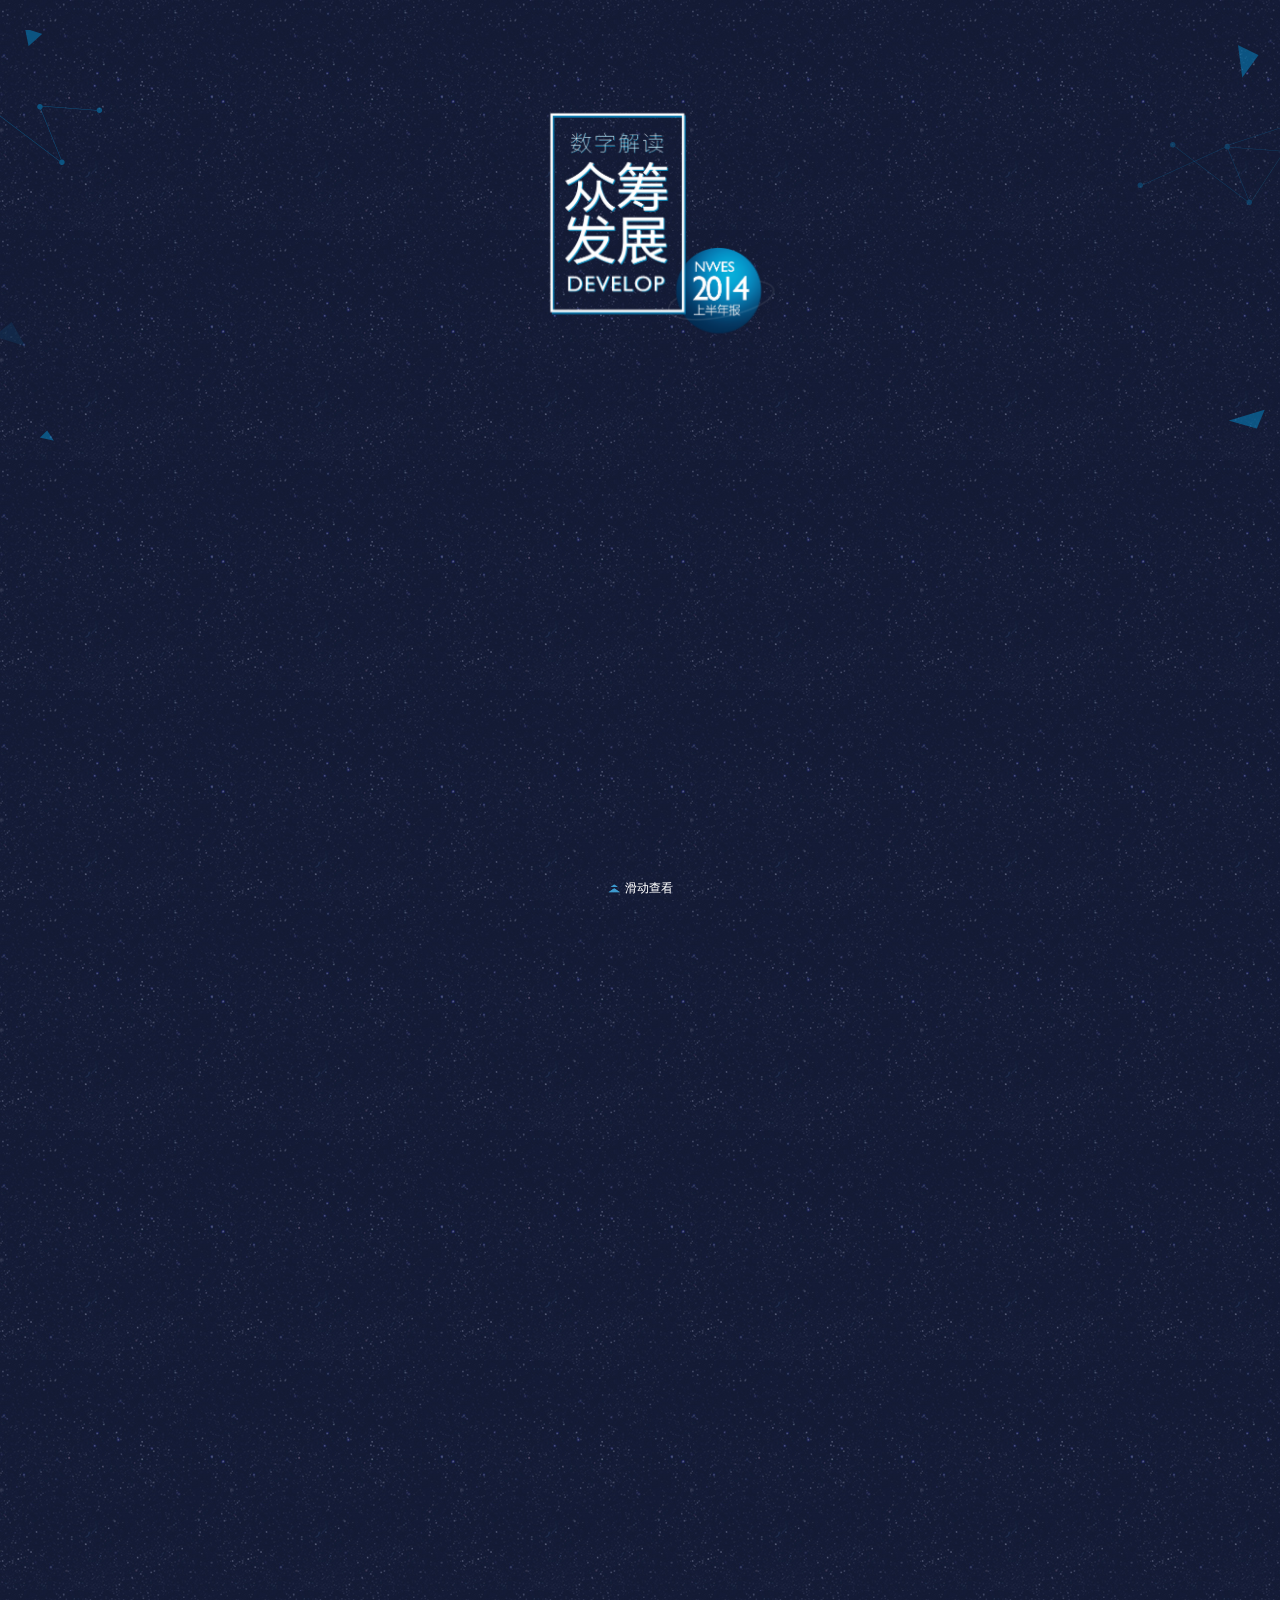
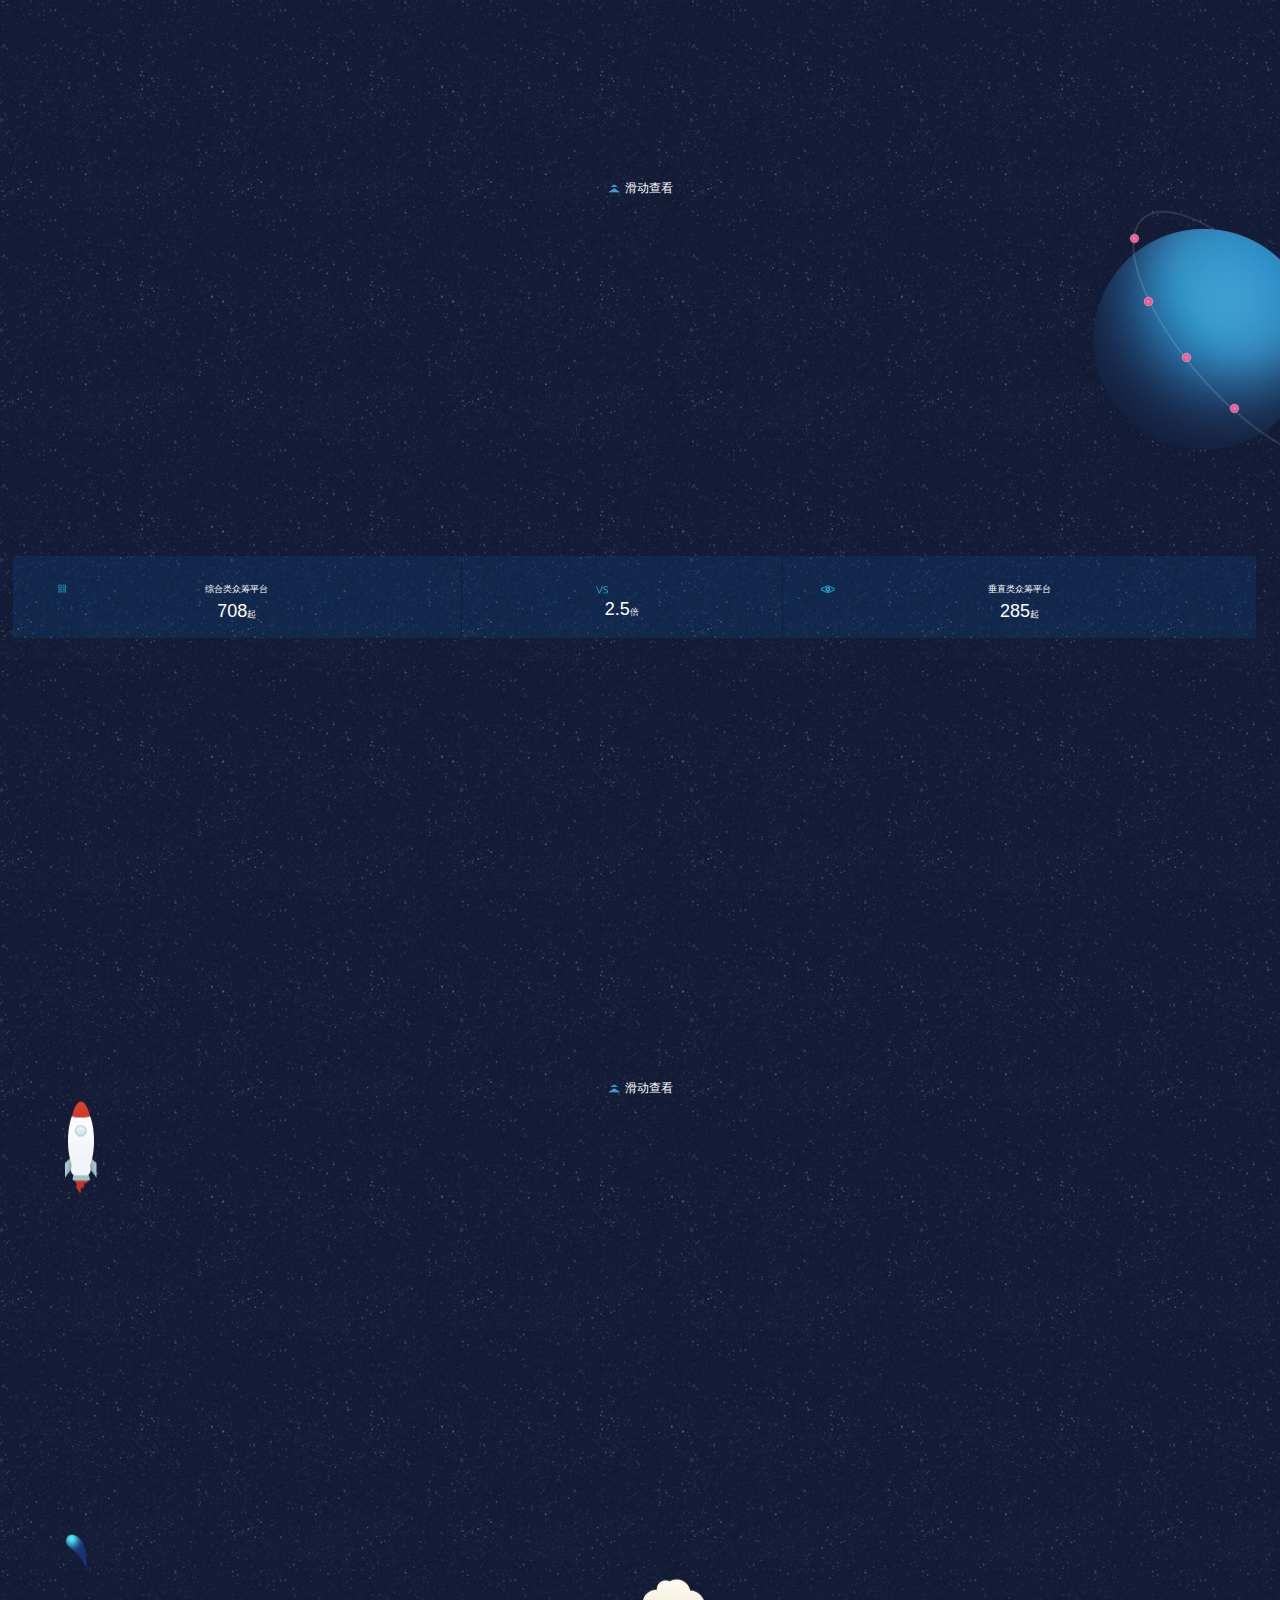
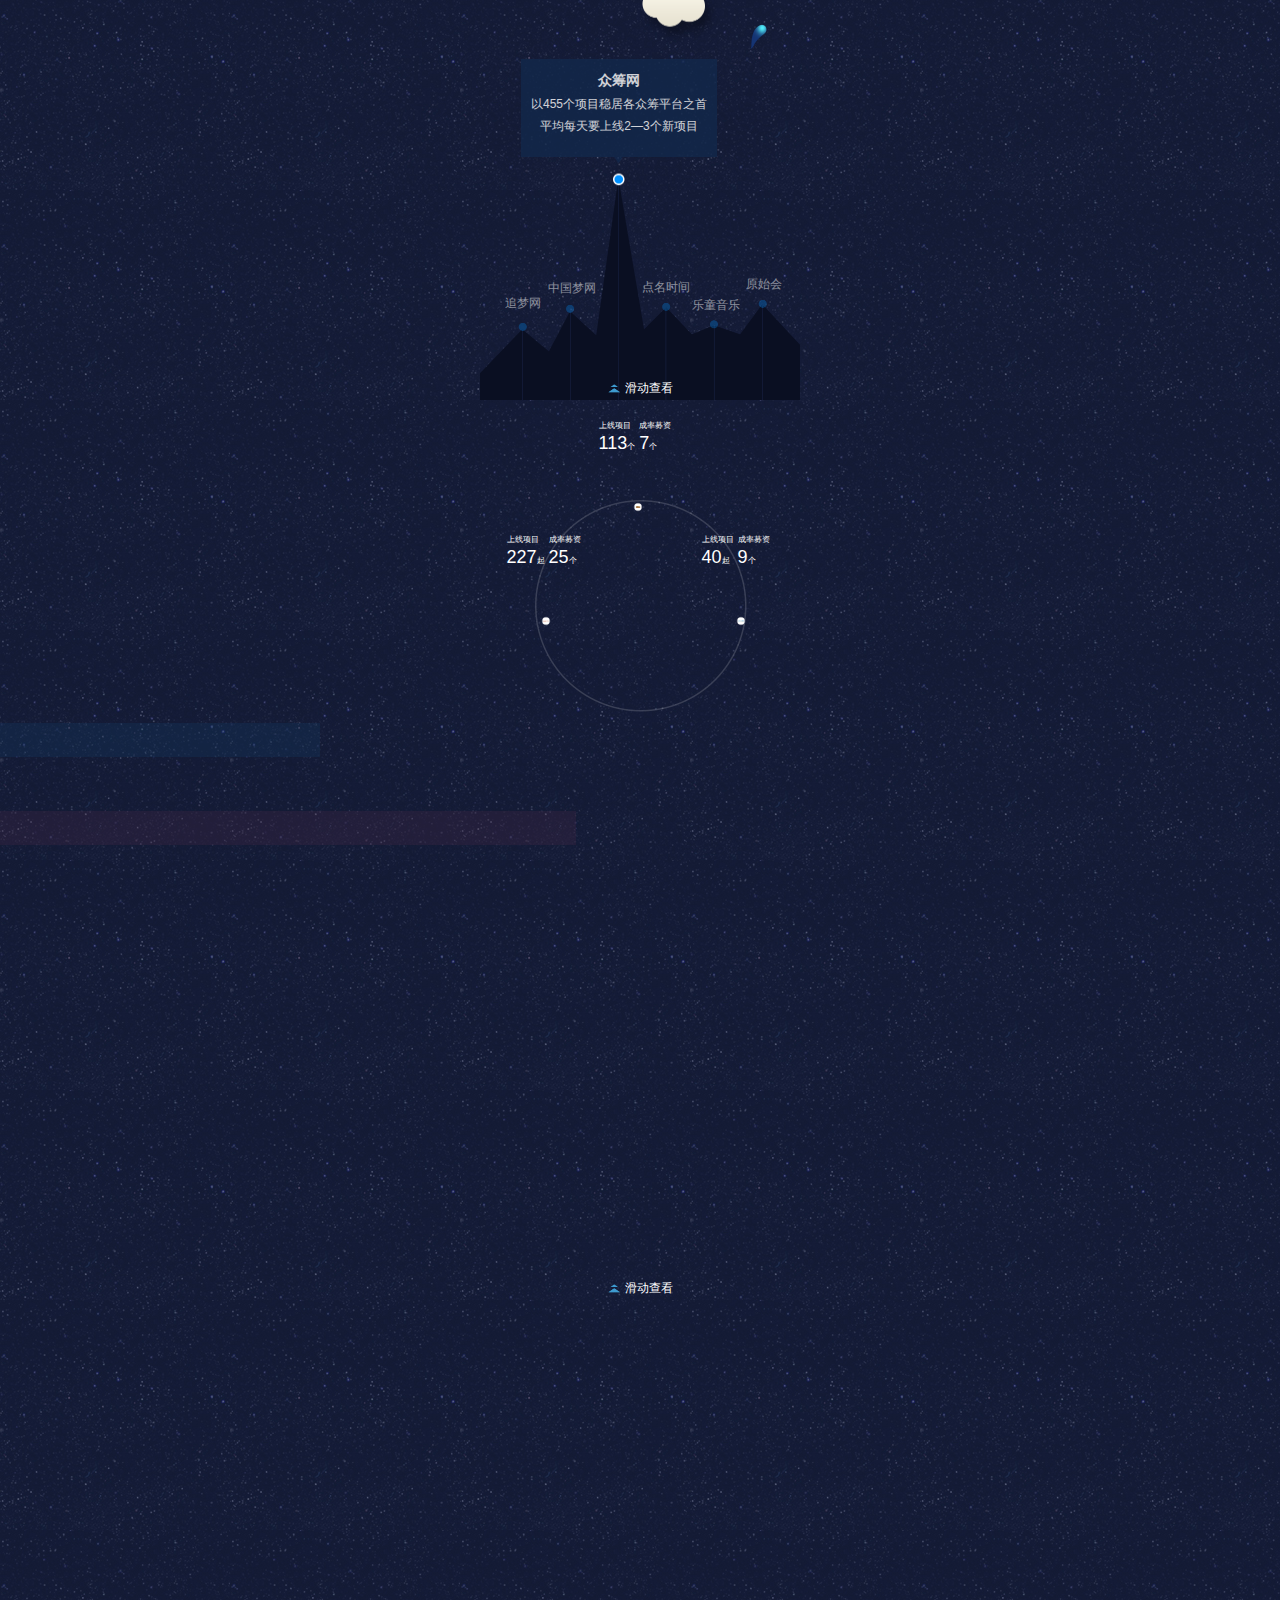
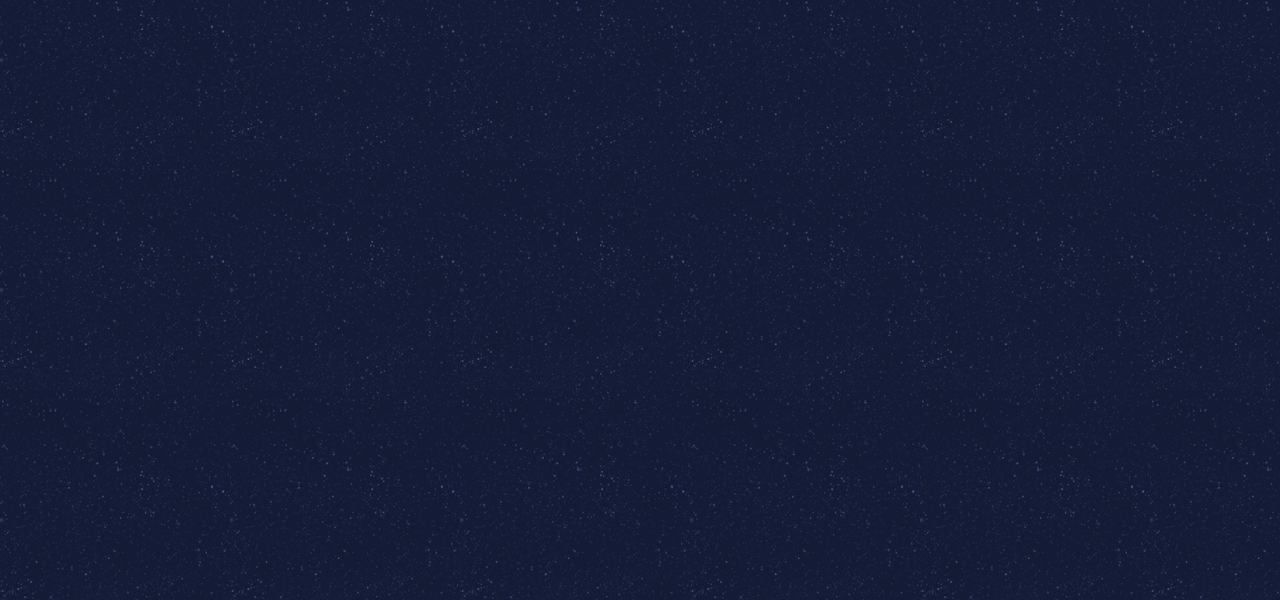
==== commit 5db0b07f: "m" ====
--- a/index.html
+++ b/index.html
@@ -1,83 +1,480 @@
-<!DOCTYPE html>
-<html>
-  <head>
-    <meta charset='utf-8'>
-    <meta http-equiv="X-UA-Compatible" content="chrome=1">
-    <meta name="viewport" content="width=device-width, initial-scale=1, maximum-scale=1">
-    <link href='https://fonts.googleapis.com/css?family=Architects+Daughter' rel='stylesheet' type='text/css'>
-    <link rel="stylesheet" type="text/css" href="stylesheets/stylesheet.css" media="screen">
-    <link rel="stylesheet" type="text/css" href="stylesheets/pygment_trac.css" media="screen">
-    <link rel="stylesheet" type="text/css" href="stylesheets/print.css" media="print">
-
-    <!--[if lt IE 9]>
-    <script src="//html5shiv.googlecode.com/svn/trunk/html5.js"></script>
-    <![endif]-->
-
-    <title>H5groupcare by seasovl</title>
-  </head>
-
-  <body>
-    <header>
-      <div class="inner">
-        <h1>H5groupcare</h1>
-        <h2></h2>
-        <a href="https://github.com/seasovl/h5groupcare" class="button"><small>View project on</small> GitHub</a>
-      </div>
-    </header>
-
-    <div id="content-wrapper">
-      <div class="inner clearfix">
-        <section id="main-content">
-          <h3>
-<a id="welcome-to-github-pages" class="anchor" href="#welcome-to-github-pages" aria-hidden="true"><span class="octicon octicon-link"></span></a>Welcome to GitHub Pages.</h3>
-
-<p>This automatic page generator is the easiest way to create beautiful pages for all of your projects. Author your page content here using GitHub Flavored Markdown, select a template crafted by a designer, and publish. After your page is generated, you can check out the new branch:</p>
-
-<pre><code>$ cd your_repo_root/repo_name
-$ git fetch origin
-$ git checkout gh-pages
-</code></pre>
-
-<p>If you're using the GitHub for Mac, simply sync your repository and you'll see the new branch.</p>
-
-<h3>
-<a id="designer-templates" class="anchor" href="#designer-templates" aria-hidden="true"><span class="octicon octicon-link"></span></a>Designer Templates</h3>
-
-<p>We've crafted some handsome templates for you to use. Go ahead and continue to layouts to browse through them. You can easily go back to edit your page before publishing. After publishing your page, you can revisit the page generator and switch to another theme. Your Page content will be preserved if it remained markdown format.</p>
-
-<h3>
-<a id="rather-drive-stick" class="anchor" href="#rather-drive-stick" aria-hidden="true"><span class="octicon octicon-link"></span></a>Rather Drive Stick?</h3>
-
-<p>If you prefer to not use the automatic generator, push a branch named <code>gh-pages</code> to your repository to create a page manually. In addition to supporting regular HTML content, GitHub Pages support Jekyll, a simple, blog aware static site generator written by our own Tom Preston-Werner. Jekyll makes it easy to create site-wide headers and footers without having to copy them across every page. It also offers intelligent blog support and other advanced templating features.</p>
-
-<h3>
-<a id="authors-and-contributors" class="anchor" href="#authors-and-contributors" aria-hidden="true"><span class="octicon octicon-link"></span></a>Authors and Contributors</h3>
-
-<p>You can <a href="https://github.com/blog/821" class="user-mention">@mention</a> a GitHub username to generate a link to their profile. The resulting <code>&lt;a&gt;</code> element will link to the contributor's GitHub Profile. For example: In 2007, Chris Wanstrath (<a href="https://github.com/defunkt" class="user-mention">@defunkt</a>), PJ Hyett (<a href="https://github.com/pjhyett" class="user-mention">@pjhyett</a>), and Tom Preston-Werner (<a href="https://github.com/mojombo" class="user-mention">@mojombo</a>) founded GitHub.</p>
-
-<h3>
-<a id="support-or-contact" class="anchor" href="#support-or-contact" aria-hidden="true"><span class="octicon octicon-link"></span></a>Support or Contact</h3>
-
-<p>Having trouble with Pages? Check out the documentation at <a href="https://help.github.com/pages">https://help.github.com/pages</a> or contact <a href="mailto:support@github.com">support@github.com</a> and we’ll help you sort it out.</p>
-        </section>
-
-        <aside id="sidebar">
-          <a href="https://github.com/seasovl/h5groupcare/zipball/master" class="button">
-            <small>Download</small>
-            .zip file
-          </a>
-          <a href="https://github.com/seasovl/h5groupcare/tarball/master" class="button">
-            <small>Download</small>
-            .tar.gz file
-          </a>
-
-          <p class="repo-owner"><a href="https://github.com/seasovl/h5groupcare"></a> is maintained by <a href="https://github.com/seasovl">seasovl</a>.</p>
-
-          <p>This page was generated by <a href="https://pages.github.com">GitHub Pages</a> using the Architect theme by <a href="https://twitter.com/jasonlong">Jason Long</a>.</p>
-        </aside>
-      </div>
-    </div>
-
-  
-  </body>
-</html>
+<!DOCTYPE html>
+<html>
+<head>
+<meta charset="utf-8"/>
+<title>众筹网触屏版</title>
+<meta http-equiv="Cache-Control" content="no-cache">
+<meta name="viewport" content="width=device-width, initial-scale=1.0, user-scalable=0">
+<meta content="telephone=no" name="format-detection">
+<!-- Replace favicon.ico & apple-touch-icon.png in the root of your domain and delete these references -->
+<link rel="apple-touch-icon" href="/apple-touch-icon.png">
+<link href="static/css/m-base.css" rel="stylesheet" type="text/css">
+<script src="static/js/zepto.min.js"></script>
+<link href="static/css/m-index.css" rel="stylesheet" type="text/css">
+</head>
+<body>
+<div class="wrap">
+  <div class="sec">
+    <section class="content-box bg02 clearfix">
+      <div id="scene" class="arrow-bg">
+        <ul class="layer" data-depth="1.00">
+          <li class="bgli01"></li>
+          <li class="bgli02"></li>
+          <li class="bgli03"></li>
+         <li class="bgli04"></li>
+        <li class="bgli05"></li>
+        <li class="bgli06"></li>
+         <li class="bgli07"></li>
+        </ul>
+      <div class="m-round2014"></div>
+      <div class="tupian"></div>
+      <div class="down-artrow"><span class="span-bg"></span>滑动查看</div> 
+      </div>
+     
+    </section>
+    <section class="content-box bg02  clearfix">
+    <div class="arrow-bg" >
+<!--      <ul class="layer" data-depth="1.00">
+        <li class="bgli08"></li>
+        <li class="bgli09"></li>
+        <li class="bgli10"></li>
+        <li class="bgli11"></li>
+        <li class="bgli12"></li>
+        <li class="bgli13"></li>
+        <li class="bgli14"></li>
+      </ul>-->
+     
+      <div class="qiu-box01 qiu-bg1">
+        <div class="america">
+          <div class="width-css clearfix first-show"> <span class="span01">
+            <p>美国</p>
+            <em>2014</em><br>
+            上半年 </span> <span class="span02 maring-top">募资案例约<br>
+            <em>5600</em>起</span> </div>
+          <div class="width-css"> <span class="span02">投资人数<br>
+            <em>281</em>万人</span> <span class="span02">募资成功率<br>
+            <em>206.28</em>%</span> <span class="span02">拟募资金额超<br>
+            <em>1</em>亿美金</span> <span class="span02">实际募资金额超<br>
+            <em>2</em>亿美金</span> </div>
+        </div>
+      </div>
+      <div class="qiu-box02 qiu-bg2">
+        <div class="america">
+          <div class="width-css clearfix"> <span class="span01">
+            <p>中国</p>
+            <em>2014</em><br>
+            上半年 </span> <span class="span02 maring-top">募资案例约<br>
+            <em>1423</em>起</span> </div>
+          <div class="width-css"> <span class="span02">投资人数<br>
+            <em>11</em>万人</span> <span class="span02">募资成功率<br>
+            <em>9.1</em>%</span> <span class="span02">拟募资金额超<br>
+            <em>20</em>亿人民币</span> <span class="span02">实际募资金额超<br>
+            <em>1.9</em>亿人民币</span> </div>
+        </div>
+      </div>
+      <div class="second-fly"></div>
+      <div class="down-artrow"><span class="span-bg"></span>滑动查看</div> 
+    </div>
+
+     
+    </section>
+    <!--three-->
+    <section class="content-box bg02 clearfix">
+         <div class="page_three clearfix"> 
+            <ul class="page_l">
+                <li class="li_br">
+                    <i class="star"></i>
+                    <p>股权类众筹事件</p>
+                    <p class="mb"><span>430</span>起</p>
+                    <p>募集金额</p>
+                    <p><span>15563</span>万</p>
+                </li>
+                <li class="li_bo">
+                    <i class="money"></i>
+                    <p>奖励类众筹事件</p>
+                    <p class="mb"><span>933</span>起</p>
+                    <p>实际参与投资人</p>
+                    <p class="mb"><span>10.8</span>万</p>
+                    <p>募集资金</p>
+                    <p><span>3228.07</span>万</p>
+                </li>
+            </ul>
+            <div class="page_r">
+                <div class="ball">                    
+                    <div class="m_wrap">
+                      <div class="d_money"></div>
+                      <span class="s_money"><i class="i_money"></i></span>
+                    </div>
+                    <div class="st_wrap">
+                       <div class="d_star"></div>
+                       <span class="s_star"><i class="i_star"></i></span>
+                    </div>
+                    <div class="g_wrap">
+                       <div class="d_grid"></div>
+                       <span class="s_grid"><i class="i_grid"></i></span>
+                    </div>
+                    <div class="v_wrap">
+                      <div class="d_view"></div>
+                      <span class="s_view"><i class="i_view"></i></span>
+                    </div>                   
+                </div>
+            </div>
+         </div> 
+         <div class="d_box">
+             <ul>
+                 <li class="liGrid">
+                     <i class="i_Grid"></i>
+                     <p>综合类众筹平台</p>
+                     <p><span>708</span>起</p>
+                 </li>
+                 <li class="liVs">
+                     <i class="i_Vs"></i>
+                     <p><span>2.5</span>倍</p>
+                 </li>
+                 <li class="liView">
+                     <i class="i_View"></i>
+                     <p>垂直类众筹平台</p>
+                     <p><span>285</span>起</p>
+                 </li>
+           </ul>
+         </div>
+         <div class="down-artrow"><span class="span-bg"></span>滑动查看</div> 
+    </section>
+
+    <!-- four start-->
+    <section class="content-box bg02 m-box clearfix">
+        <div class="m-box-01">
+            <p class="s-cloud"></p>
+            <p class="s-cloud01"></p>
+            <p class="s-cloud02"></p>
+            <p class="s-cloud03"></p>
+            <p class="s-cloud04"></p>
+            <p class="s-cloud05"></p>     
+            <div class="bg-img">
+                <div class="s-cloud06">
+                   <h3>众筹网</h3>
+                   <p>以455个项目稳居各众筹平台之首</p>
+                   <p>平均每天要上线2—3个新项目</p>
+                   <p class="z-triangle"></p>          
+                </div> 
+                <div class="s-cloud07"></div>
+                <div class="m-link">
+                    <a class="z-01" href="###">追梦网</a>
+                    <a class="z-02" href="###">中国梦网</a>
+                    <a class="z-03" href="###">点名时间</a>
+                    <a class="z-04" href="###">乐童音乐</a>
+                    <a class="z-05" href="###">原始会</a>
+                </div>
+            </div>
+             <div class="down-artrow"><span class="span-bg"></span>滑动查看</div> 
+         </div>
+         
+    </section>    
+    <!--fiive-->
+    <section class="content-box bg02  clearfix">
+        <div class="m-rounds">
+          <div class="m-round-content">
+            <ul>
+              <li >
+                <p class="clearfix p-width"> <span class="span02">上线项目<br>
+                  <em>113</em>个</span> <span class="span02">成率募资<br>
+                  <em>7</em>个</span> </p>
+                <div class="m-pos">
+                  <div class="m-outlayr"></div>
+                  <span class="ysh"></span> </div>
+              </li>
+              <li>
+                <p class="clearfix p-width"> <span class="span02">上线项目<br>
+                  <em>227</em>起</span> <span class="span02">成率募资<br>
+                  <em>25</em>个</span>  </p>
+                <div class="m-pos">
+                  <div class="m-outlayr"></div>
+                  <span class="tsh"></span> </div>
+              </li>
+              <li>
+                <p class="clearfix p-width"><span class="span02">上线项目<br>
+                  <em>40</em>起</span> <span class="span02">成率募资<br>
+                  <em>9</em>个</span>  </p>
+                 <div class="m-pos">
+                  <div class="m-outlayr"></div>
+                  <span class="djt"></span> </div>
+              </li>
+            </ul>
+          </div>
+        </div>
+        <div class="m-content-lilist clearfix">
+          <li>
+            <p class="p-pos"></p>
+            <p class="p-pos-content"><span class="span-float"><em>3258</em>万</span><span>天使会</span></p>
+          </li>
+          <li>
+            <p class="p-pos gren"></p>
+            <p class="p-pos-content gren-pos"><span class="span-float"><em>1123</em>万</span><span>大家投</span></p>
+          </li>
+          <li>
+            <p class="p-pos red"></p>
+            <p class="p-pos-content red-pos"><span class="span-float"><em>11128</em>万</span><span>原始会</span></p>
+          </li>
+         
+        <div class="down-artrow"><span class="span-bg"></span>滑动查看</div> 
+        </div>
+        
+          <div class="round-fly"></div>
+    </section>
+     <!--six-->
+     <section class="content-box bg02 clearfix">
+            <div class="six-wrap">
+                <div class="six-intro">
+                    <div class="six-intro-list">
+                        <div class="six-intro-list-wrap">
+                            <div class="tit-1"></div>
+                            <ul>
+                                <li>单个项目成功募资</li>
+                                <li class="mb5">
+                                    <i class="ico_two"></i>
+                                    <i class="ico_point"></i>
+                                    <i class="ico_eight"></i>
+                                    <i class="ico_six"></i>
+                                    <i class="ico_five"></i>
+                                    万
+                                </li>
+                                <li>每人投资近</li>
+                                <li>
+                                    <i class="ico_two"></i>
+                                    <i class="ico_nine"></i>
+                                    <i class="ico_seven"></i>
+                                    万
+                                </li>
+                            </ul>
+                        </div>                       
+                    </div>
+                    <div class="bor-r"></div>
+                    <div class="six-intro-list">
+                        <div class="six-intro-list-wrap">
+                            <div class="tit-2"></div>
+                            <ul>
+                                <li>单个项目成功募资</li>
+                                <li class="mb5">
+                                   <i class="ico_seven"></i>
+                                   <i class="ico_seven"></i>
+                                    <i class="ico_point"></i>
+                                    <i class="ico_eight"></i>
+                                   
+                                    万
+                                </li>
+                                <li>每人投资近</li>
+                                <li>
+                                    <i class="ico_one"></i>
+                                    <i class="ico_five"></i>
+                                    <i class="ico_point"></i>
+                                    <i class="ico_three"></i>
+                                     <i class="ico_five"></i>
+                                    万
+                                </li>
+                            </ul>
+                        </div>                       
+                    </div>
+                </div>
+                <div class="six-footer">
+                    <div class="seal"></div>
+                    <div class="six-f-intro tc">
+                         <p>目前众筹模式全球45个国家成为数十亿美元的产业</p>
+                         <p class="six-f-line"></p>
+                         <p class="six-f-profect">预计<br><i class="ico_two"></i><i class="ico_zero"></i><i class="ico_two"></i><i class="ico_five"></i>年</p>
+                        <p class="six-f-devp">中国众筹规模将达到460亿美元至500亿美元，<br>全球规模将达到960亿美元。</p>
+                        <p class="six-f-copy">©2014 <em>北京东方联合投资管理有限公司</em> zhongchou.cn 版权所有</p>
+                    </div>
+                    <div class="fly"></div>
+                    <div class="six-footer-bg"></div>
+                </div>
+            </div>
+        </section>
+  </div>
+</div>
+<div id="land" class="land">
+  <p>请使用竖屏</p>
+</div>
+<script type="text/javascript">
+
+    var pageWidth,pageHeight;
+    var curPage = 0;
+
+    function initPage(){
+        pageWidth = $(window).width();
+        pageHeight = $(".wrap").height();
+        pages = $(".wrap section");
+        $(".bg .bg_sec").css("height",pageHeight);
+        var bg_sec_height = $('.bg .bg_sec').height();
+        $(".svg").css("height",bg_sec_height*8);
+
+        $(".wrap section").css({
+            "width":pageWidth+"px",
+            "height":pageHeight+"px"
+        });
+        secHeight = pageHeight * $(".wrap section").length;
+        lineHeight = 832 * secHeight / pageHeight;
+
+        $(".sec, .line").addClass("drag");
+        animatePage(curPage);
+
+    }
+    function onStart (e) {
+        if(movePrevent == true){
+            event.preventDefault();
+            return false;
+        }
+        if($(e.target).parents("#container").length==1){
+            scrollPrevent = true;
+        }else{
+            scrollPrevent = false;
+        }
+
+        $(".map").on('click', function(e){
+            $(".map_show").addClass("show");
+        })
+
+        if(!$(e.target).parents("#container").length==1){
+            $(".map_show").removeClass("show");
+        }
+
+        touchDown = true;
+
+        // 起始点，页面位置
+        startX = e.pageX;
+        startY = e.pageY;
+        //margin = parseInt($(".sec").css("top"));
+        //-webkit-transform:translateY(0px)
+
+        //matrix(1, 0, 0, 1, 0, 8)
+
+        $(".sec, .line").addClass("drag");
+
+        margin = $(".sec").css("-webkit-transform");
+        //margin = "matrix(1, 0, 0, 1, 0, -50)";
+        margin = margin.replace("matrix(", "");
+        margin = margin.replace(")", "");
+        margin = margin.split(",");
+        margin = parseInt(margin[5]);
+    }
+
+    function onMove (e, oe) {
+        if(movePrevent == true || touchDown != true){
+            event.preventDefault();
+            return false;
+        }
+        event.preventDefault();
+        if( scrollPrevent==false && e.pageY!=startY){
+            var temp = margin + e.pageY - startY;
+            $(".sec").css("-webkit-transform", "matrix(1, 0, 0, 1, 0, "+temp+")");
+            var b =  lineHeight / secHeight * temp;
+            $(".line").css("-webkit-transform", "matrix(1, 0, 0, 1, 0, "+b+")");
+        }
+    }
+
+    function onEnd (e) {
+        if(movePrevent == true){
+            event.preventDefault();
+            return false;
+        }
+
+        touchDown = false;
+
+        if( scrollPrevent==false ){
+            // 抬起点，页面位置
+            endX = e.pageX;
+            endY = e.pageY;
+            // swip 事件默认大于50px才会触发，小于这个就将页面归回
+            if( Math.abs(endY-startY)<=50) {
+                animatePage(curPage);
+            }else{
+                if(endY>startY){
+                    prevPage();
+                }else{
+                    nextPage();
+                }
+            }
+        }
+
+        $(".sec, .line").removeClass("drag");
+    }
+
+    function prevPage(){
+        var newPage = curPage - 1;
+        animatePage(newPage);
+        
+    }
+    function nextPage(){
+        var newPage = curPage + 1;
+        animatePage(newPage);
+    }
+    
+    function animatePage( newPage ){
+        if(newPage<0){
+            newPage = 0;
+        }
+        if(newPage>$(".wrap section").length-1){
+            newPage = $(".wrap section").length-1;
+        }
+    
+        curPage = newPage;
+        var newMarginTop = newPage * (-pageHeight);
+        $(".sec").css({
+            "-webkit-transform" : "matrix(1, 0, 0, 1, 0, "+newMarginTop+")"
+        });
+    
+        var newTop = -parseInt(curPage*pageHeight*(lineHeight/secHeight));
+        $(".line").css({
+            "-webkit-transform" : "matrix(1, 0, 0, 1, 0, "+newTop+")"
+        });
+    
+        movePrevent = true;
+        setTimeout("movePrevent=false;", 300 );
+    
+        // 每页动画
+        if( !$(pages[curPage]).hasClass("sec0" + (curPage+1) + "_show") ){
+            $(pages[curPage]).addClass("sec0" + (curPage+1) + "_show");
+        }
+        $(pages[curPage-1]).removeClass("sec0" + (curPage) + "_show");
+        $(pages[curPage+1]).removeClass("sec0" + (curPage+2) + "_show");
+    
+    }
+
+
+    document.body.addEventListener('touchstart', function (e) {
+        e = e.changedTouches[0];
+        onStart(e);
+    });
+
+    document.body.addEventListener('touchmove', function (e) {
+        onMove(e.changedTouches[0], e);
+    });
+
+    document.body.addEventListener('touchend', function (e) {
+        onEnd(e.changedTouches[0]);
+    });
+
+    document.addEventListener('orientationchange', function(e){
+        orient();
+    });
+
+    function orient() {
+      if (window.orientation == 0 || window.orientation == 180) {
+          $("#land").hide();
+          return false;
+      }
+      else if (window.orientation == 90 || window.orientation == -90) {
+          $("#land").find("p").css("top",$(window).height()/2).css("left",$(window).width()/2-80);
+          $("#land").show();
+          return false;
+      }
+    }
+
+    $(document).ready(function(){
+        initPage();
+        $('#scene').parallax();
+    });
+
+    </script>
+<script src="static/js/jquery.parallax.min.js"></script>
+</body>
+</html>
--- a/static/css/m-base.css
+++ b/static/css/m-base.css
@@ -0,0 +1,76 @@
+@charset "utf-8";
+html, body, button, input, select, textarea {font: 12px/1.5 "Helvetica Neue", Helvetica, STHeiTi, sans-serif;}
+body, 
+div,dl,dt,dd,ul,ol,li,
+h1,h2,h3,h4,h5,h6,pre,code,
+form,fieldset,legend,input,textarea,
+p,blockquote,th,td,hr,button,
+footer,header,hgroup,menu,nav,section{margin:0;padding:0;}
+header,footer,section,article,aside,nav,hgroup,address,figure,figcaption,menu,details{display:block;}
+table{border-collapse:collapse;border-spacing:0;}
+caption,th{text-align:left;font-weight:normal;}
+html,body,fieldset,img,iframe,abbr{border:0;}
+html{-webkit-text-size-adjust: 100%;-ms-text-size-adjust: 100%;}
+i,em{font-style:normal;}
+ol,ul,li{list-style:none;}
+h1,h2,h3,h4,h5,h6,small{font-size:100%;font-weight:normal}
+textarea{overflow:auto;resize:none;}
+label{cursor:default;}
+a,button{cursor:pointer;}
+a,a:hover{text-decoration:none;}
+iframe{	display: block;}
+input[type="submit"]{ border:none;}
+button,input,select,textarea{font-size: 100%;}
+button[disabled],html input[disabled]{cursor: default;}
+input[type="checkbox"],input[type="radio"] {padding:0;box-sizing:border-box; vertical-align:-2px; margin:0px 3px 0px 0px; cursor:pointer;}
+.inline-block {display: inline-block; *display: inline; zoom: 1;}
+::-webkit-input-placeholder{color:#999;}
+:-moz-placeholder{ color:#555;}
+::-moz-placeholder{color:#555;}
+:-ms-input-placeholder{color:#555;}
+a {outline: none;}
+.tl{ text-align:left !important;}
+.tc{ text-align:center;}
+.tr{ text-align:right;}
+.bc{ margin-left:auto; margin-right: auto;}
+.fl{ float:left;}
+.fr{ float:right;}
+.vm{ vertical-align:middle;}
+.vt{ vertical-align:top;}
+.pr{ position:relative;}
+.pa{ position:absolute;}
+.abs-right{ position: absolute; right:0;}
+.abs-left{ position: absolute; left:0;}
+.hidden{display:none;}
+.fb{font-weight:bold;}
+.fn{font-weight:normal;}
+.no-unl{text-decoration:none;}
+.word-break{word-break:break-all; word-wrap:break-word;}
+.gray{color:#A5A5A5;}
+.red{color:#ED5E58;}
+.blue{color:#00f;}
+.yellow{color:#FDB96E;}
+.violet{ color:#A98FAC;}
+.green{ color:#33cdd6 !important;}
+.black{color:#000;}
+.white{color:#fff;}
+.link{color:#597ec5;}
+.w215{width:215px;}
+.w223{width:223px;}
+.w300{width:300px;}
+.w308{width:308px;}
+.w620{ width:620px;}
+.w628{width:628px;}
+.w705{width:705px;}
+.w713{width:713px;}
+.w715{width:715px;}
+.w950{width:950px;}
+.w958{width:958px;}
+.pt15{ padding-top:15px;}
+.bg-red{ background:#FF6559;}
+.bg-gray{ background:#BFBFBF;}
+.bg-f0eff5{ background:#F8F8F8;}
+.bg-yellow{ background:#f6aa31;}
+.bg-lightgray{ background:#f8f8f8;}
+.bg-none{ background:none !important;}
+.bn{ border:none !important;}--- a/static/css/m-index.css
+++ b/static/css/m-index.css
@@ -0,0 +1,627 @@
+/*2014-08-11数字半年报*/
+/*基本布局*/
+body{ color:#555; min-height:460px; line-height:22px; background-color:#FFF; position:relative;}
+a{ color: #555;}
+.font-yen{font-family:'Microsoft YaHei',STXihei,MingLiu;}
+/* CLEARFIX */
+.clearfix:after { content: "."; display: block; height: 0; clear: both; visibility: hidden;}
+* html .clearfix { height: 1%;}
+.clearfix { display: block; clear: both;}
+input[type="text"],input[type="password"],input[type="button"],input[type="submit"]{outline: 0; -webkit-appearance:none; -moz-appearance:none; -webkit-tap-highlight-color:transparent;-webkit-transition:background-color;}
+
+
+html,body{height:100%;}
+.wrap{ height:100%; overflow:hidden;}
+.wrap  .content-box{ height:100%; position:relative;}
+.wrap   .bg01{ background: url(../images/h5/common/bg_01.jpg) no-repeat; background-size:cover;}
+.arrow-bg{ width:100%; height:100%; position:relative;}
+.arrow-bg li{ position:absolute; background-image:url(../images/h5/icon/icon.png);background-repeat:no-repeat; background-size:180px auto;  }
+.arrow-bg li.bgli01{height:16px; width:18px;background-position:0 -87px; left:25px; top:30px;}
+.arrow-bg li.bgli02{ width:22px; height:33px; background-position:0 -130px; right:20px; top:45px;}
+.arrow-bg li.bgli03{ width:44px; height:34px; background-position:0 -182px; left:-6px;  top:320px;}
+.arrow-bg li.bgli04{ width:14px; height:12px; background-position:0 -234px; left:40px;top:430px}
+.arrow-bg li.bgli05{ width:36px; height:20px; background-position:0 -275px; right:15px; top:410px;}
+.arrow-bg li.bgli06{ width:124px; height:66px; background-position:0 -358px; left:-20px; top:100px;}
+.arrow-bg li.bgli07{ width:164px; height:90px; background-position:0 -430px; right:-20px; top:120px;}
+.tupian{ position:absolute; z-index:6; background:url(../images/h5/icon/zhong.png) no-repeat; width:162px; height:229px; background-size:162px auto; left:50%;  top:105px;margin-left:-96px;}
+
+.sec01_show .tupian{-webkit-animation:tupian 3s infinite linear alternate ;animation:tupian 3s infinite linear alternate;  }
+@-webkit-keyframes  tupian{
+	
+	0%{top:105px;}
+	50%{ top:119px;}
+	100%{top:105px;}
+	
+}@keyframes  tupian{
+	
+	0%{top:105px;}
+	50%{ top:119px;}
+	100%{top:105px;}
+	
+	
+}
+
+
+.down-artrow{ position:absolute; bottom:2px; text-align:center;width:100%; z-index:6; height:20px; line-height:20px;color:#FFFFFF; font-size:12px;  }
+/*.down-artrow span{ display:inline-block; background:url(../images/h5/icon/icon.png);background-repeat:no-repeat; background-size:180px auto; 	-webkit-transform-origin:50% 60%;
+	transform-origin:50% 60%;
+	-webkit-animation:breath .7s infinite linear alternate;
+	animation:breath .7s infinite linear alternate;}
+.down-artrow span.span-bg{ background-position:-2px  -4px; width:74px; height:69px;}*/
+
+.down-artrow span.span-bg{ display:inline-block; background:url(../images/h5/icon/hudong33.png) no-repeat; background-size:13px auto; width:13px; height:10px; vertical-align:middle; color:#FFFFFF;margin-right:4px;	/*-webkit-transform:scale(.1,.1);-webkit-animation:breathr .7s infinite linear alternate;animation:breathr .7s infinite linear alternate;*/ }
+
+/*
+@-webkit-keyframes breathr{
+	from{-webkit-transform:scale(.1,.1); }
+	to{-webkit-transform:scale(1,1); }
+}@keyframes breathr{
+	from {transform:scale(.1,.1);}
+	to {transform:scale(1,1);}
+}
+*/
+
+
+
+
+.m-round2014{ background:url(../images/h5/icon/icon2014.png) no-repeat ; background-size:112px auto; height:95px; width:112px; left:50%;margin-left: 25px; position:absolute; z-index:5; top:245px;}
+/*第二屏*/
+.wrap .bg02{ background:url(../images/h5/common/star-bg_03.jpg)  repeat; position:relative;}
+.land{background:url(../images/h5/common/star-bg_03.jpg) repeat; width:100%;height:100%;position: absolute;top: 0;left: 0;z-index: 10;display:none;color:white;}
+.land p{font-size: 30px;width: 100%;position: absolute;}
+
+.arrow-bg li.bgli08{ width:100px; height:68px; background-position:0 -522px; top:10px; right:30px;}
+.arrow-bg li.bgli09{  width:36px; height:20px; background-position:0 -275px; right:25px; top:85px;}
+.arrow-bg li.bgli10{ height:22px; width:14px;background-position:0 -321px; left:20px; bottom:50px;}
+.arrow-bg li.bgli11{  width:44px; height:34px; background-position:0 -182px; left:50%;  top:252px; z-index:8; margin-left:-150px;}
+.arrow-bg li.bgli12{  width:44px; height:34px; background-position:0 -182px; left:50%;  top:300px; z-index:8; margin-left:60px;}
+.arrow-bg li.bgli13{  height:16px; width:18px;background-position:0 -87px; right:50%; top:66px; margin-right:-74px;}
+.arrow-bg li.bgli14{  height:82px; width:120px;background-position:0 -589px; left:30px; bottom:110px;}
+
+
+.qiu-box01{ position:absolute; background:url(../images/h5/icon/qiu.png) no-repeat; background-size:777px auto;background-repeat:no-repeat; width:100%;z-index:9; }
+.qiu-box02{position:absolute; background:url(../images/h5/icon/qiu.png) no-repeat; background-size:777px auto; background-repeat:no-repeat;width:100%; z-index:9;}
+.qiu-bg1{ width:288px; height:288px; background-position:-38px -32px;  top:70px; left:-60%;-webkit-opacity:0; transition: all 1s  ease-in-out 0;-webkit-transition:all 1s  ease-in-out  0;}
+.qiu-bg2{width:265px; height:219px; background-position:-338px -140px; top:180px; right:-40%;-webkit-opacity:0; transition: all 1s ease-in-out 0;-webkit-transition:all 1s ease-in-out 0;}
+/*圆球左右自动动画*/
+.sec02_show  .qiu-bg1{ left:50%;;margin-left:-200px; -webkit-opacity:1;} 
+.sec02_show .qiu-bg2{right:50%; margin-right:-200px; -webkit-opacity:1; } 
+.sec02_show	 .width-css:first-child{-webkit-transition:all 2s ease-out 1s; -webkit-opacity:1;} 
+.sec02_show	 .width-css:nth-child(2){-webkit-transition:all 2s ease-out  2s; -webkit-opacity:1;} 
+<!--结束-->
+.america{ position:relative;}
+.width-css{ width:180px; color:#ffffff; padding-left:45px; opacity:0;}
+.america span{ line-height:18px;}
+.span01{ border:2px solid #fff ;  color:#FFFFFF; padding:10px; float:left; }
+.span01 p{ text-align:center; font-size:23px; padding:10px 0;}
+.span02{ padding-top:10px; margin-left:10px;float:left;  color:#ffffff; font-size:8px; text-align:left;}
+.span02 em{ font-size:18px; line-height:18px;}
+.maring-top{ margin-top:48px; padding-bottom:0;}
+.qiu-bg2  .america{ left:50px; padding-left:35px; }
+.qiu-bg2  .america .width-css{ width:150px; }
+.qiu-bg1 .america{ left:50px; padding:10px 0 0 10px;}
+
+/*飞碟*/
+.second-fly{ background:url(../images/h5/icon/fly.png) no-repeat; width:68px; height:35px; background-size:68px 35px;  position:absolute;  left:32%; top:58%;-webkit-transition:all 1.5s ease-in-out /* linear*/ 1s;-webkit-opacity:0;}
+.sec02_show .second-fly{ top:28%; left:70%; -webkit-opacity:1;}
+
+/*four*/
+.m-box{ position:relative;}
+.m-box-01{ text-align:center; overflow:hidden;}
+.s-cloud,.s-cloud01,.s-cloud02,.s-cloud03,.s-cloud04,.s-cloud05,.s-cloud06,.s-cloud07,.s-cloud06 p.z-triangle{background:url(../images/h5/icon/pio.png) no-repeat; display:inline-block; background-size:307px 269px;}
+.s-cloud{ background-position:0px -7px; width:140px; height:97px; position:absolute; left:-50%; top:5%;}
+.s-cloud01{ background-position:0px -7px; width:140px; height:97px; position:absolute; right:-50%; top:12%;}
+.s-cloud02{ width:30px; height:40px; position:absolute; left:5%; top:48%; background-position:-141px 0px;}
+.s-cloud03{ width:20px; height:30px; position:absolute; right:40%; top:58%; background-position:-171px 0px;}
+.s-cloud04{ width:80px; height:65px; position:absolute; top:53%; background-position:0px -200px;}
+.s-cloud05{ width:33px; height:93px; position:absolute; left:5%; background-position:-140px -60px;}
+.s-cloud06{ background:#12284b; position:absolute; bottom:245px; left:41px; padding:10px 10px 20px 10px; opacity:0.8;}
+.s-cloud06 h3{ font-size:14px; color:#fff; font-weight:bold; padding:0 0 2px 0;}
+.s-cloud06 p{font-size:12px; color:#fff;}
+.s-cloud06 p.z-triangle{ width:8px; height:7px; position:absolute; bottom:-7px; left:93px; background-position:-214px -239px;}
+.s-cloud07{ width:13px; height:13px; position:absolute; bottom:216px; left:132px; background-position:-146px -43px;}
+.bg-img{ background: url(../images/h5/icon/bg-pio.png) no-repeat; background-size:320px auto; width:320px; height:240px; position: absolute; bottom:-2px;left:50%; margin-left:-160px;}
+.m-link{/* position:absolute; bottom:100px; display:inline-block;*/}
+.m-link a{ color:#fff;font-size:12px; opacity:0.5;}
+.m-link a.z-01{position:absolute; bottom:88px; left:25px;}
+.m-link a.z-02{position:absolute; bottom:103px; left:68px;}
+.m-link a.z-03{position:absolute; bottom:104px; left:162px;}
+.m-link a.z-04{position:absolute; bottom:86px; left:212px;}
+.m-link a.z-05{position:absolute; bottom:107px; left:266px;}
+/*four加动画*/
+/*云彩*/
+.sec04_show .s-cloud{animation:mei infinite 6s linear 0s;-webkit-animation:mei infinite 6s linear 0s;}
+.sec04_show .s-cloud01{animation:dong infinite 10s linear 0s;-webkit-animation:dong infinite 10s linear 0s;}	
+/*.m-box:hover .s-cloud{left:100%;margin-left:-200px;}*/
+.sec04_show .s-cloud04{/* transition:guo all 6s ease ease-in-out 0s;*/animation:guo 5s linear 0s;-webkit-animation:guo 5s linear 0s; right:10%;}
+/**/
+.sec04_show .s-cloud05{animation:mg 5s ease-out 0s;-webkit-animation:mg 5s ease-out 0s;top:-50%;} 
+.sec04_show .s-cloud06{animation:mm 4s linear 2s;-moz-animation:mm 4s linear 2s;-webkit-animation:mm 4s linear 2s;-o-animation:mm 4s linear 2s;}
+.sec04_show .s-cloud07{animation:com infinite .5s linear 2s;-webkit-animation:com infinite .5s linear 2s;}
+/*s-cloud07*/
+@keyframes com{
+	from {transform:scale(1,1)}
+	to {transform:scale(1.2,1.2)}
+}
+@-webkit-keyframes com{
+	from{-webkit-transform:scale(1,1)}
+	to{-webkit-transform:scale(1.2,1.2)}
+}
+/*s-cloud05*/
+@keyframes mg{
+	0% {top:100%;opacity: 0;}
+	50% {top:80%;opacity: 1;}
+	100% {top:-50%;opacity: 0;}
+}
+@-webkit-keyframes mg{
+	0% {top:100%;opacity: 0;}
+	50% {top:80%;opacity: 1;}
+	100% {top:-50%;opacity: 0;}
+}
+@-moz-keyframes mg{
+	0% {top:100%;opacity: 0;}
+	50% {top:80%;opacity: 1;}
+	100% {top:-50%;opacity: 0;}
+}
+@-o-keyframes mg{
+	0% {top:100%;opacity: 0;}
+	50% {top:80%;opacity: 1;}
+	100% {top:-50%;opacity: 0;}
+}
+/*s-cloud*/
+@keyframes mei{
+	0% {left:100%;}	
+	100% {left:-50%}
+}
+@-webkit-keyframes mei{
+	0% {left:100%;}	
+	100% {left:-50%}
+}
+@-moz-keyframes mei{
+	0% {left:100%;}	
+	100% {left:-50%}
+}
+@-o-keyframes mei{
+	0% {left:100%;}	
+	100% {left:-50%}
+}
+/*s-cloud01*/
+@keyframes dong{
+	0% {right:100%;}	
+	100% {right:-50%}
+}
+@-webkit-keyframes dong{
+	0% {right:100%;}	
+	100% {right:-50%}
+}
+@-moz-keyframes dong{
+	0% {right:100%;}	
+	100% {right:-50%}
+}
+@-o-keyframes dong{
+	0% {right:100%;}	
+	100% {right:-50%}
+}
+/*s-cloud04*/
+@keyframes guo{
+	0% {right:-50%;}	
+	100% {right:10%}
+}
+@-webkit-keyframes guo{
+	0% {right:-50%;}
+	100% {right:10%;}	
+}
+@-moz-keyframes guo{
+	0% {right:-50%;}	
+	100% {right:10%}
+}
+@-o-keyframes guo{
+	0% {right:-50%;}	
+	100% {right:10%}
+}
+/*众筹网*/
+@keyframes mm{
+	0% { opacity: 0;}	
+	100% { opacity: 1;}
+}
+@-webkit-keyframes mm{
+	0% { opacity: 0;}	
+	100% { opacity: 1;}
+}
+@-moz-keyframes mm{
+	0% { opacity: 0;}	
+	100% { opacity: 1;}
+}
+@-o-keyframes mm{
+	0% { opacity: 0;}	
+	100% { opacity: 1;}
+}
+
+
+/*第五屏*/
+.m-rounds{ background:url(../images/h5/icon/round_03.png) no-repeat center 0; background-size:221px auto; height:213px; position:relative; top:100px;}
+.m-rounds .m-round-content{ height:213px; width:221px; margin:0 auto; position:relative;}
+.m-rounds .m-round-content  li{ width:128px; text-align:center; position:absolute;}
+.m-rounds .m-round-content  li:first-child{ left:44px; top:-84px;}
+.m-rounds .m-round-content  li:nth-child(2){ left:-48px; top:30px;}
+.m-rounds .m-round-content  li:nth-child(3){ left:147px; top:30px;}
+.m-rounds .m-round-content p.p-width{ width:128px; padding:0 0 10px 23px;}
+
+.ysh,.tsh,.djt{display:inline-block; width:74px; height:74px; border-radius:50%;position:absolute;  left:50%; margin-left:-37px; margin-top:-37px; top:50%;}
+.ysh{ background:url(../images/h5/icon/icon02.jpg) no-repeat center #fff;  background-size:43px auto; }
+.tsh{ background:url(../images/h5/icon/icon01.jpg) no-repeat  center #fff ; background-size:62px auto;  }
+.djt{ background:url(../images/h5/icon/icon03.jpg) no-repeat  center #fff ; background-size:61px auto;}
+.m-round-content  li  .span02{ margin-left:0; padding:2px; float:left; line-height:16px; text-align:left; }
+
+/*圆移动*/
+.m-pos{ position:relative; margin-top:40px; transform:scale(0.1,0.1);-webkit-transform:scale(0.1,0.1); -webkit-transition: all 1.5s ease-in-out;transition: all 1.5s ease-in-out; }
+.m-outlayr{ height:86px; width:86px; border-radius:50%; background:#fff; opacity:.3; -webkit-opacity:.3;position:absolute; left:50%; margin-left:-43px; top:50%; margin-top:-43px;
+	}
+	
+.sec05_show  .m-pos{transform: scale(1,1);-webkit-transform:scale(1,1); }
+.sec05_show  .m-outlayr{-webkit-animation:breath 1s infinite linear alternate 1s;
+animation:breath 1s infinite linear alternate 1s;}
+
+.m-content-lilist{ width:100%; clear:both; margin-top:120px;}
+.m-content-lilist{ width:100%; clear:both; margin-top:110px;}
+.m-content-lilist li{ position: relative; height:34px; line-height:34px; margin:10px 0;}
+.m-content-lilist li p.p-pos{ position:absolute; background:#143a62; opacity:0.3; top:0; left:-50%; width:75%; height:34px; z-index:5;}
+.m-content-lilist li p.p-pos-content{ line-height:34px; position:absolute; left:-95%; top:0; color:#FFFFFF;  width:75%; padding:0 20px; z-index:6;}
+.span-float{ display:block; float:right; padding-right:30px; }
+.span-float em{ font-size:18px;}
+.m-content-lilist li p.gren-pos{width:45%; }
+.m-content-lilist li p.gren{background:#2f4c34; width:45%; }
+.m-content-lilist li p span{ display:block;}
+.m-content-lilist li p.red-pos{width:95%; }
+.m-content-lilist li p.red{background:#472745; width:95%; }
+/*.round-fly{ background:url(../images/h5/icon/pnground31.png) no-repeat center 0; background-size:64px auto; width:64px; height:48px; position:absolute;left:-20%; top:20px;transition: all 1s  linear  2s;}*/
+
+.round-fly{ background:url(../images/h5/icon/pnground31.png) no-repeat center 0; background-size:64px auto; width:64px; height:48px; position:absolute;left:-20%; top:20px;-webkit-transition:all 2s ease-in-out /* linear*/ 2s;}
+.sec05_show  .round-fly{left:50%; margin-left:84px; top:50%; margin-top:74px;}
+
+
+
+
+/*.sec05_show  .round-fly{/*animation:fly-round 4s ease-in-out 6s;-webkit-animation:fly-round 4s ease-in-out 6s;*//*left:50%; margin-left:70px; top:50%; margin-top:34px;*/
+
+/*斜线移动*/
+
+/*@keyframes fly-round{
+	0% { left:-20%; top:20px; }
+	100% {  left:50%; margin-left:70px; top:50%; margin-top:34px;}
+}
+@-webkit-keyframes fly-round{
+	0% {  left:-20%; top:20px;}
+	100% {  left:50%; margin-left:70px; top:50%;}
+}*/
+
+/*横条移动动画*/
+.sec05_show  .m-content-lilist li p.p-pos{ left:0; transition: all 1s  linear   0;-webkit-transition:all 1s  linear 0;}
+.sec05_show  .m-content-lilist li p.p-pos-content{ left:0; transition: all 1s  linear  2s; }
+
+
+.sec{z-index: 1;position: absolute;left: 0;top: 0;width: 100%;height: 100%;-webkit-transition:all 0.3s linear;-webkit-transform:translateY(0px);transition:all 0.3s linear;transform:translateY(0px);-webkit-backface-visibility:hidden;}
+
+/*第三屏*/
+.page_three{
+	padding-top:10px; 
+}
+.page_l{
+  float: left;  
+  margin-left: -50px;  
+  opacity: 0;
+  -webkit-transition: all 2s linear 1s;
+
+}
+.sec03_show .page_l{
+   margin-left: 0;
+   opacity: 1;   
+}
+.page_l li{
+	width: 116px;
+	height: 100px;
+	font-size: 9px;
+	color: #ffffff;	
+	margin-left: 12px;
+	text-indent: 25px;
+	position: relative;	
+	padding-top: 13px;
+	padding-bottom: 13px;
+}
+.page_l li.li_br{
+	border-top:1px solid #14496d;
+	border-bottom:1px solid #14496d;	
+}
+.page_l li.li_bo{	
+	border-bottom:1px solid #14496d;
+	height: 155px;
+}
+.page_l li i{
+	display: block;
+	background: url("../images/h5/icon/icons.png") no-repeat;
+	position: absolute;
+	top:13px;
+	left: 5px;
+	width: 14px;
+	height: 18px;
+}
+.page_l li i.star{
+	background-position: 0 4px;
+	background-size: 14px auto;
+}
+.page_l li i.money{
+	background-position: 0 -14px;
+	background-size: 14px auto;
+}
+.page_l li p{
+	height: 20px;
+	line-height: 20px;
+}
+.page_l li p span{
+	font-size: 18px;
+}
+.page_l li p.mb{
+	margin-bottom: 12px;
+}
+.page_r{
+	float: right;	
+}
+.ball{
+	background: url("../images/h5/icon/ball.png") no-repeat;
+	width: 187px;
+	height: 240px;
+	background-size: 187px auto;
+	position: relative;
+
+}
+.ball .m_wrap,.ball .st_wrap,.ball .g_wrap,.ball .v_wrap{
+	position: absolute;
+	width: 47px;
+	height: 47px;
+    -webkit-transform:scale(.2); 
+}
+.sec03_show .ball .m_wrap,.sec03_show .ball .st_wrap,.sec03_show .ball .g_wrap,.sec03_show .ball .v_wrap{
+	-webkit-transform:scale(1); 
+}
+
+@-webkit-keyframes shine{	
+	from{-webkit-transform:scale(1);}
+	to{-webkit-transform:scale(1.2);}	
+}
+
+.ball .m_wrap{
+   top:5px;
+   left: 18px;
+   -webkit-transition:all 1s linear 0;
+}
+.ball .st_wrap{
+   top:68px;
+   left: 32px;
+   -webkit-transition:all 1s linear .2s;
+}
+.ball .g_wrap{
+   top:124px;
+   left: 70px;
+   -webkit-transition:all 1s linear .4s;
+}
+.ball .v_wrap{
+   top:175px;
+   left: 118px;
+   -webkit-transition:all 1s linear .6s;
+}
+.ball .m_wrap .d_money,.ball .st_wrap .d_star,.ball .g_wrap .d_grid,.ball .v_wrap .d_view{
+	width: 47px;
+	height: 47px;	
+	border-radius: 50%;
+	opacity: .3;
+	background: #ffffff;
+	top:0;
+	left: 0;
+	position: absolute;
+	opacity: .5;
+	-webkit-animation:shine 1.2s ease-in-out 1s infinite alternate;
+}
+
+.ball .m_wrap .s_money,.ball .st_wrap .s_star,.ball .g_wrap .s_grid,.ball .v_wrap .s_view{
+	width: 39px;
+	height: 39px;
+	display:block;
+	border-radius: 50%;	
+	background: #f75793;
+	left: 4px;
+	top:4px;
+	position: absolute;
+}
+
+.ball span i{
+	background: url("../images/h5/icon/icont.png") no-repeat;
+	display: block;
+	width: 14px;
+	height: 13px;	
+	margin-left: 13px;
+	margin-top: 13px;
+}
+.ball span i.i_money{
+	background-position: 0 0;
+	background-size: 14px auto;
+}
+.ball span i.i_star{
+	
+	background-position: 0 -15px;
+	background-size: 14px auto;	
+}
+.ball span i.i_grid{
+	background-position: 0 -32px;
+	background-size: 14px auto;
+}
+.ball span i.i_view{
+	background-position: 0 -48px;
+	background-size: 14px auto;
+} 
+.d_box {
+	margin-top: 36px;	
+}
+.d_box ul{
+	height: 100px;
+}
+
+.d_box li{	
+	background-color: rgba(0,144,255,0.1);	
+	float: left;
+	color: #ffffff;
+	font-size: 9px;	
+	text-align: center;
+	height: 42px;
+	padding-top: 22px;
+	padding-bottom: 18px;
+	position: relative;
+}
+.d_box li p span{
+	font-size: 18px;
+}
+.d_box li.liGrid{
+	width: 35%;
+	margin-left: 1%;
+}
+.d_box li.liVs{
+	width: 25%;
+	border-right: 1px solid #141c37;
+	border-left: 1px solid #141c37;
+}
+.d_box li.liVs p{
+	margin-top:20px;	
+}
+.d_box li.liView{
+	width: 37%;
+	margin-right: 1%;
+}
+.d_box li i{
+	display: block;
+	background: url("../images/h5/icon/icons.png") no-repeat;
+	position: absolute;
+}
+.d_box li i.i_Grid{
+    width: 12px;
+	height: 12px;
+	background-position: 0 -28px;
+	background-size: 12px auto;
+	top: 31%;
+	left: 10%;
+}
+.d_box li i.i_Vs{
+    width: 12px;
+	height: 12px;
+	background-position: 0 -46px;
+	background-size: 12px auto;
+	top: 36%;
+	left: 42%;
+}
+.d_box li i.i_View{
+    width: 16px;
+	height: 9px;
+	background-position: 0 -76px;
+	background-size: 16px auto;
+	top: 34%;
+	left: 8%;
+}
+/* 放大 */
+ @-webkit-keyframes pageTop {
+	0% { opacity: 0; -webkit-transform: scale(0); }
+	100% { opacity: 1; -webkit-transform: scale(1); }
+}
+
+.sec03_show .d_box  li:first-child{
+	-webkit-animation:pageTop .6s ease 0s;
+	-webkit-transform-origin: 0% 50%;
+	
+}
+.sec03_show .d_box li:nth-child(2){
+	-webkit-animation:pageTop .6s ease 0.5s;
+	-webkit-transform-origin: 0% 50%;
+}
+.sec03_show .d_box li:nth-child(3){
+	-webkit-animation:pageTop .6s ease 1s;
+	-webkit-transform-origin: 0% 50%;
+}  
+
+/*最后一屏*/
+/*transition:设置动画过渡的css属性名称 规定完成动画需要多少秒或毫秒 规定速度效果的速度曲线 定义动画效果何时开始*/
+/*animation:动画名称 定义动画播放周期时间 动画的播放方式 延迟时间 播放次数 定义动画播放方向*/
+.none{display:none;}
+.six-wrap{padding:15px 0 0;}
+.six-intro{height: 140px;background-color:rgba(0,142,197,.1);margin:-40px 20px 20px;-webkit-transition:all .5s ease .2s;opacity:0;}
+.six-intro-list{width: 49%;float:left;}
+.six-intro-list-wrap{padding:18px 0 0 18px;}
+.bor-r{background-color:#131b35;height: 100%;float:left;width: 1px;}
+.six-intro-list .tit-1{width: 88px;height: 13px;background:url(../images/h5/icon/jlszc.png) no-repeat;background-size:88px auto;}
+.six-intro-list .tit-2{width: 72px;height: 15px;background:url(../images/h5/icon/gqzc.png) no-repeat;background-size:72px auto;}
+.ico_one,.ico_two,.ico_three,.ico_four,.ico_five,.ico_six,.ico_seven,.ico_eight,.ico_nine,.ico_zero,.ico_point{height: 47px;background:url(../images/h5/icon/num.png) no-repeat;background-size:151px auto;} 
+.ico_one,.ico_two,.ico_three,.ico_four,.ico_five,.ico_six,.ico_seven,.ico_eight,.ico_nine,.ico_zero,.ico_point{display:block;float:left;width: 11px;height: 14px;}
+.ico_zero{background-position:-124px 0}
+.ico_one{width: 7px;}
+.ico_two{background-position:-10px 0}
+.ico_three{background-position:-23px 0}
+.ico_four{background-position:-37.5px 0}
+.ico_five{background-position:-53px 0}
+.ico_six{background-position:-66.5px 0}
+.ico_seven{background-position:-80px 0}
+.ico_eight{background-position:-94px 0}
+.ico_nine{background-position:-109px 0}
+.ico_point{background-position:-149px 0;width: 4px;}
+.six-intro-list ul{padding-left:16px;color:#fff;font-size:8px;padding-top: 15px;line-height: 20px;}
+.mb5{margin-bottom: 5px;}
+.six-footer{position:relative;}
+.six-footer-bg{width: 318px;height: 149px;background:url(../images/h5/icon/map.png) no-repeat center center;background-size:318px auto;position:absolute;bottom:0;left:50%;margin-left:-159px;opacity:0;-webkit-transition:all .5s ease 2.2s;}
+.seal{background:url(../images/h5/icon/seal.png) no-repeat;background-size:71px auto;width: 71px;height: 104px;margin:-20px auto 10px;opacity:0;-webkit-transition:all .5s ease .2s;}
+.fly{width: 68px;height: 35px;background:url(../images/h5/icon/fly.png) no-repeat;background-size:68px auto;position: absolute;right:-100px;top:60px;opacity:0;-webkit-transition:all 1s ease 2s;-webkit-transform:scale(.2,.2);}
+.six-f-intro{color:#fff;font-size:12px;}
+.six-f-line{width: 136px;height: 1px;background-color:#fff;margin:0 auto 10px;}
+.six-f-profect{margin-bottom:5px;}
+.six-f-profect i{display:inline-block;float:none;}
+.six-f-devp{line-height: 20px;padding-bottom: 10px;}
+.six-f-intro p{margin-top: -10px;opacity:0;}
+.six-f-intro p:first-child{-webkit-transition:all .5s ease 0.5s;}
+.six-f-intro p:nth-child(2){-webkit-transition:all .5s ease 1s;}
+.six-f-intro p:nth-child(3){-webkit-transition:all .5s ease 1.5s;}
+.six-f-intro p:nth-child(4){-webkit-transition:all .5s ease 2s;}
+.six-f-intro p:last-child{-webkit-transition:all .5s ease 2.5s;}
+
+.six-f-copy  em{ font-size:8px;}
+/*最后一屏动画特效*/
+.sec06_show .six-intro{margin-top:0;opacity:1;}
+.sec06_show .seal{margin-top:0;opacity:1;}
+.sec06_show .six-f-intro p{margin-top: 0;opacity: 1;}
+.sec06_show .six-f-intro p:nth-child(2){margin-top:5px;}
+.sec06_show .six-footer-bg{top:50%;margin-top:-75px;opacity: 1;}
+.sec06_show .fly{opacity:1;right:15px;-webkit-transform:scale(1,1);}
+.six-f-intro p{margin-top: -10px;opacity:0;}
+.six-f-intro p:first-child{-webkit-transition:all .5s ease 0.5s;}
+.six-f-intro p:nth-child(2){-webkit-transition:all .5s ease 1s;}
+.six-f-intro p:nth-child(3){-webkit-transition:all .5s ease 1.5s;}
+.six-f-intro p:nth-child(4){-webkit-transition:all .5s ease 2s;}
+.six-f-intro p:last-child{-webkit-transition:all .5s ease 2.5s;}
+/*最后一屏动画特效*/
+.sec06_show .six-intro{margin-top:0;opacity:1;}
+.sec06_show .seal{margin-top:0;opacity:1;}
+.sec06_show .six-f-intro p{margin-top: 0;opacity: 1;}
+.sec06_show .six-f-intro p:nth-child(2){margin-top:5px;}
+.sec06_show .six-footer-bg{top:52%;margin-top:-75px;opacity: 1;}
+.sec06_show .fly{opacity:1;right:15px;-webkit-transform:scale(1,1);}
+
+/*呼吸效果动画*/
+@-webkit-keyframes breath{
+	from{-webkit-transform:scale(1,1); }
+	to{-webkit-transform:scale(1.2,1.2); }
+}@keyframes breath{
+	from {transform:scale(1,1);}
+	to {transform:scale(1.2,1.2);}
+}
+
+
+@-webkit-keyframes m-breath{
+	from{-webkit-transform:scale(.1,.1)}
+	to{-webkit-transform:scale(1,1)}
+}@keyframes m-breath{
+	from {transform:scale(.1,.1)}
+	to {transform:scale(1,1)}
+}